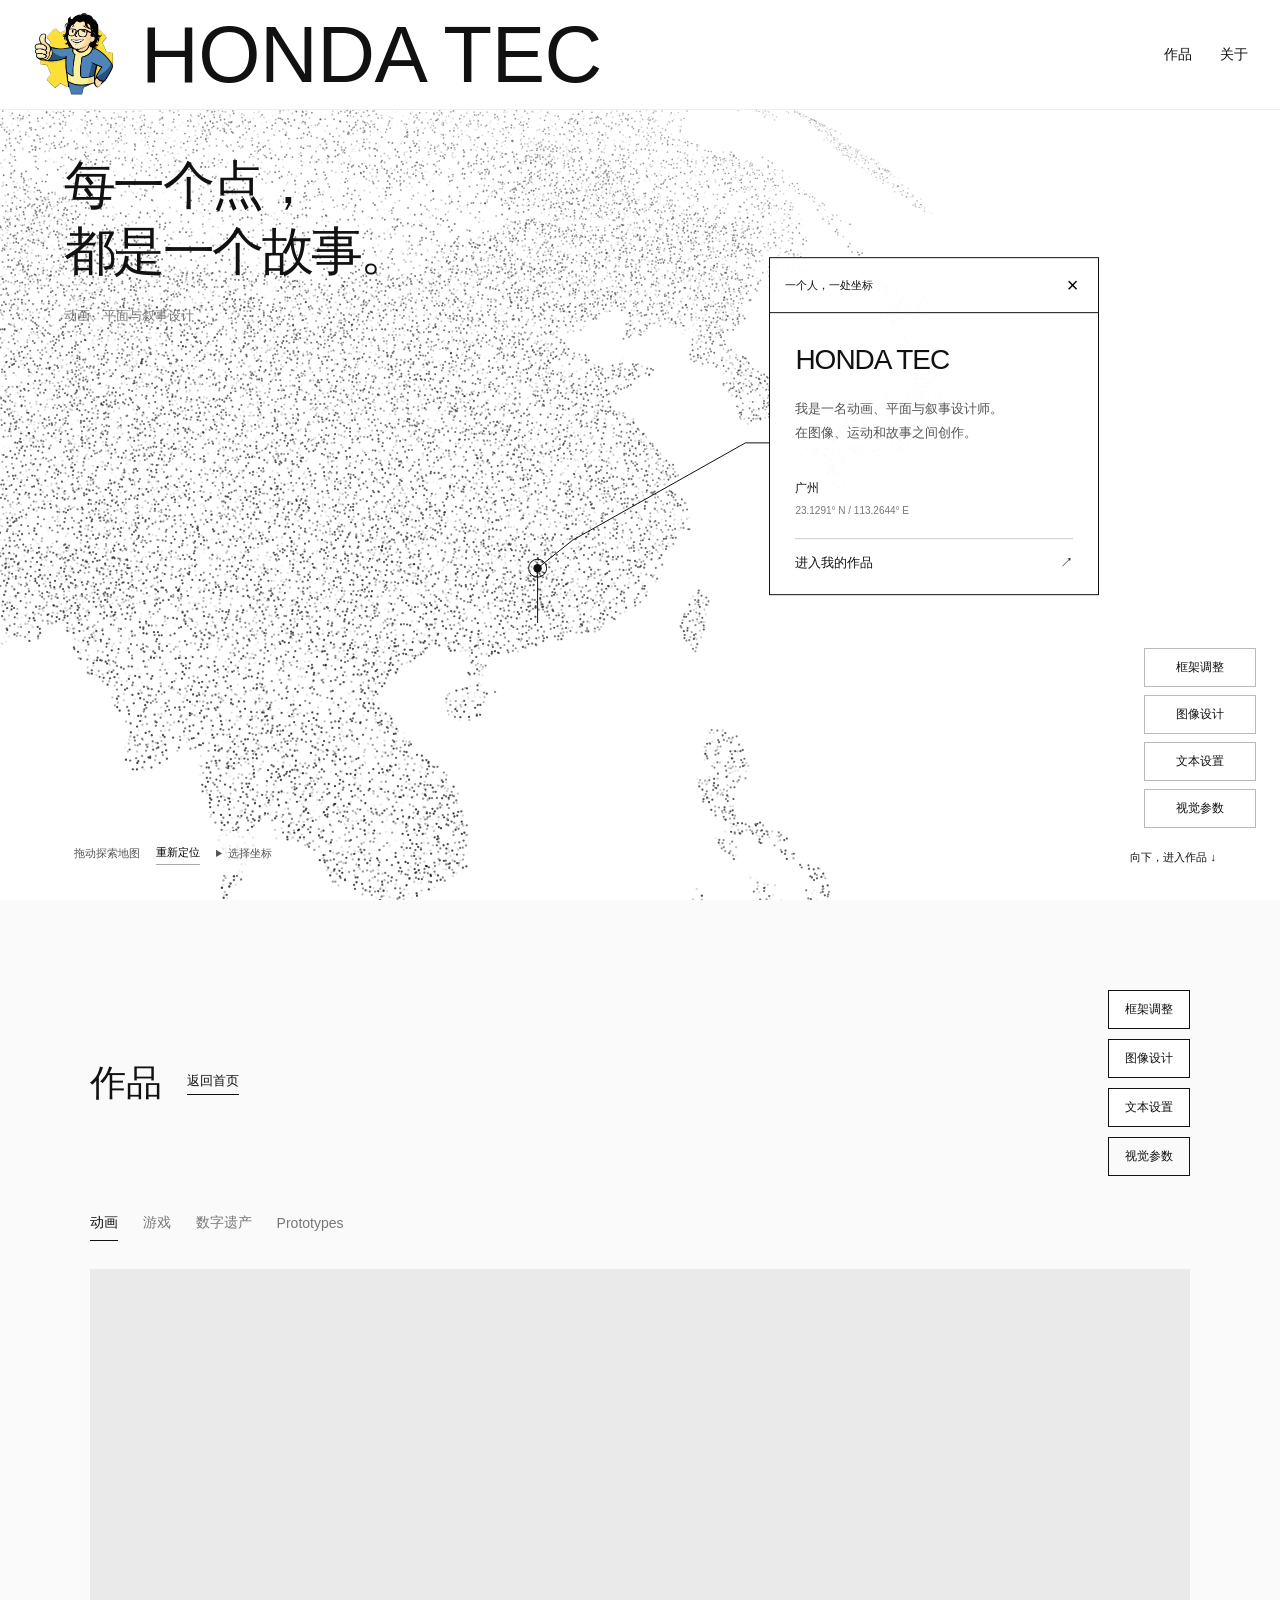
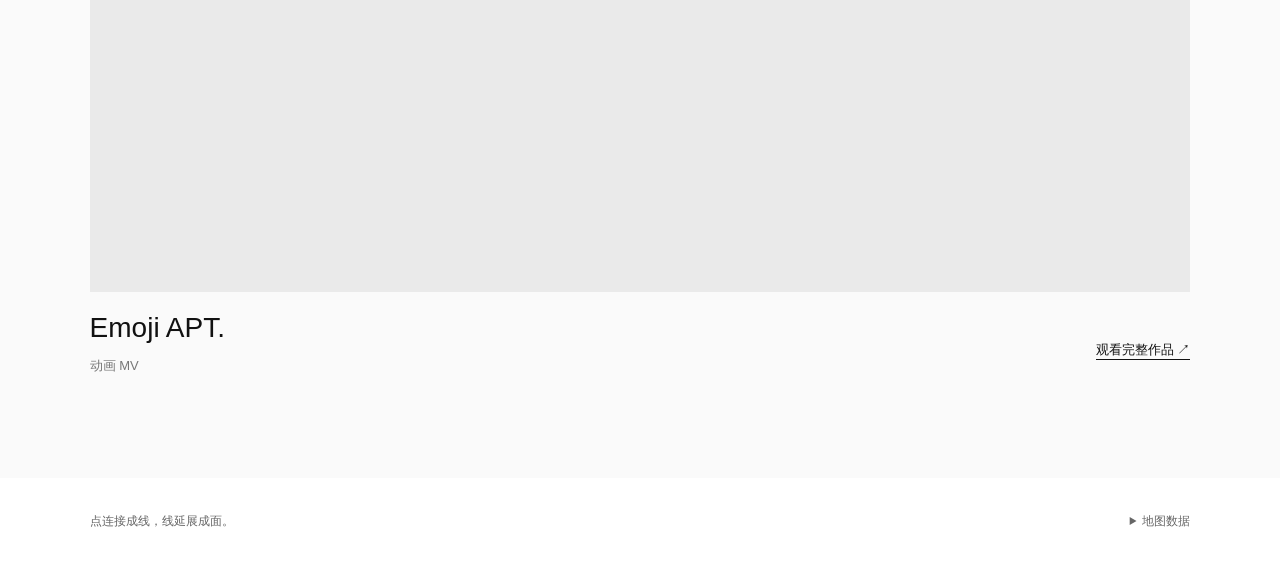
==== index.html @ 596af755 "Add files via upload files" ====
<!doctype html><html lang="zh-CN"><head><meta charset="utf-8"><meta name="viewport" content="width=device-width,initial-scale=1"><title>HONDA TEC | 点、线、面</title><link rel="stylesheet" href="style.css"></head><body><header><a href="#" class="logo-region" aria-label="HONDA TEC 首页"><img id="brand-logo" src="logo-custom-default.png" alt="HONDA TEC Logo"></a><a class="brand-name" style="font-family: &quot;Bauhaus 93&quot;, &quot;PingFang SC&quot;, sans-serif; font-size: 80px;" href="#">HONDA TEC</a><nav><a href="#work">作品</a><a href="#person">关于</a></nav></header><main><section class="scene" aria-label="交互人口地图"><div class="opening"><h1>每一个点，<br>都是一个故事。</h1><p>动画、平面与叙事设计</p></div><canvas tabindex="0" aria-label="人口分布点阵地球，左键或右键拖动，或使用方向键旋转"></canvas><button class="coordinate-toggle" type="button" aria-label="展开或收起个人介绍" aria-controls="person" aria-expanded="true" hidden></button><svg id="connector" aria-hidden="true"></svg><article class="person" id="person"><div class="window-top"><span>一个人，一处坐标</span><button class="window-close" type="button" aria-label="收起个人介绍">×</button></div><h2>HONDA TEC</h2><p>我是一名动画、平面与叙事设计师。<br>在图像、运动和故事之间创作。</p><div class="place"><span id="city">广州</span><span id="coordinates">23.1291° N / 113.2644° E</span></div><a class="view" href="#work">进入我的作品 <span>↗</span></a></article><div class="controls"><span id="status" role="status">正在读取世界地图</span><button id="retry" hidden>重新加载</button><button id="replay">重新定位</button><details><summary>选择坐标</summary><label>地点<select id="location"><option value="113.2644,23.1291">广州</option><option value="121.4737,31.2304">上海</option><option value="116.4074,39.9042">北京</option><option value="139.6917,35.6895">东京</option></select></label><form id="custom"><label>纬度<input name="latitude" type="number" min="-90" max="90" step="any" value="23.1291" required></label><label>经度<input name="longitude" type="number" min="-180" max="180" step="any" value="113.2644" required></label><button>定位</button></form></details></div><div class="home-settings"><details class="frame-panel home-frame"><summary>框架调整</summary><div class="frame-body"><h3>介绍窗口</h3><label>横向位置（%）<input data-frame="introX" type="range" min="0" max="100" step="1" value="76"><output></output></label><label>纵向位置（%）<input data-frame="introY" type="range" min="0" max="100" step="1" value="50"><output></output></label><h3>顶部栏</h3><label>最小高度（px）<input data-frame="headerHeight" type="range" min="60" max="240" step="1" value="110"><output></output></label><label>左右边距（%）<input data-frame="headerMargin" type="range" min="0" max="20" step="0.5" value="5"><output></output></label><label>上下内边距（px）<input data-frame="headerPadding" type="range" min="0" max="60" step="1" value="16"><output></output></label><label>元素间距（px）<input data-frame="headerGap" type="range" min="0" max="100" step="1" value="20"><output></output></label><h3>毛玻璃</h3><label class="glass-option"><input data-frame="introGlass" type="checkbox">介绍窗口</label><label class="glass-option"><input data-frame="sidebarGlass" type="checkbox">调整侧栏</label><label class="glass-option"><input data-frame="headerGlass" type="checkbox">顶部栏</label><button class="frame-reset" type="button">恢复默认框架</button></div></details><details class="image-panel home-image"><summary>图像设计</summary><div class="image-body"><label>上传 Logo<input class="logo-upload" type="file" accept="image/*"></label><label>方形尺寸（px）<input class="logo-size" type="range" min="24" max="180" step="1" value="64"><output class="logo-size-value">64 px</output></label><label>图片显示<select class="logo-fit"><option value="contain">完整显示</option><option value="cover">填满方形</option></select></label><button class="logo-reset" type="button">恢复默认点线面</button><p class="logo-status" role="status"></p><small>上传的 Logo 保存在当前浏览器。</small></div></details><details class="text-panel home-text"><summary>文本设置</summary><div class="text-body"></div></details><details id="visual" class="visual-panel"><summary>视觉参数</summary><div class="visual-body"><h3>地图视觉</h3><label>点密度 <output></output><input data-param="density" type="range" min="0.15" max="23.25" step="0.05"></label><label class="check"><input data-param="twinkle" type="checkbox">点阵闪烁</label><label>闪烁方式<select data-param="twinkleMode"><option value="independent">独立随机呼吸</option><option value="random">随机明暗 · 平滑变化</option><option value="step">完全随机 · 跳变</option><option value="sparse">稀疏随机闪光</option><option value="wave">空间波动</option></select></label><label>闪烁周期（秒） <output></output><input data-param="twinklePeriod" type="range" min="0.5" max="60" step="0.5"></label><label>闪烁强度 <output></output><input data-param="twinkleStrength" type="range" min="0" max="1" step="0.01"></label><label>峰形<select data-param="shape"><option value="exponential">尖峰 · 指数衰减</option><option value="cone">锥形 · 有限半径</option><option value="gaussian">圆峰 · 高斯</option></select></label><label>隆起高度 <output></output><input data-param="height" type="range" min="0" max="1.8" step="0.01"></label><label>影响半径 <output></output><input data-param="width" type="range" min="2" max="134" step="0.5"></label><label>峰形锐度 <output></output><input data-param="sharpness" type="range" min="0.4" max="18.8" step="0.1"></label><label>球体缩放 <output></output><input data-param="scale" type="range" min="0.55" max="6.35" step="0.01"></label><label>水平位置 <output></output><input data-param="x" type="range" min="-2.7" max="3.7" step="0.01"></label><label>垂直位置 <output></output><input data-param="y" type="range" min="-1.95" max="4.05" step="0.01"></label><label>定位横向 <output></output><input data-param="anchorX" type="range" min="0" max="1" step="0.01"></label><label>定位纵向 <output></output><input data-param="anchorY" type="range" min="0" max="1" step="0.01"></label><label class="check"><input data-param="outline" type="checkbox">显示球形轮廓</label><button id="reset-visual" type="button">恢复默认视角</button></div></details></div><span class="down">向下，进入作品 ↓</span></section><section id="work"><div class="work-head"><h2>作品</h2><a class="return-home" href="#">返回首页</a><div class="work-settings"><details class="frame-panel"><summary>框架调整</summary><div class="frame-body"><h3>介绍窗口</h3><label>横向位置（%）<input data-frame="introX" type="range" min="0" max="100" step="1" value="76"><output></output></label><label>纵向位置（%）<input data-frame="introY" type="range" min="0" max="100" step="1" value="50"><output></output></label><h3>顶部栏</h3><label>最小高度（px）<input data-frame="headerHeight" type="range" min="60" max="240" step="1" value="110"><output></output></label><label>左右边距（%）<input data-frame="headerMargin" type="range" min="0" max="20" step="0.5" value="5"><output></output></label><label>上下内边距（px）<input data-frame="headerPadding" type="range" min="0" max="60" step="1" value="16"><output></output></label><label>元素间距（px）<input data-frame="headerGap" type="range" min="0" max="100" step="1" value="20"><output></output></label><h3>毛玻璃</h3><label class="glass-option"><input data-frame="introGlass" type="checkbox">介绍窗口</label><label class="glass-option"><input data-frame="sidebarGlass" type="checkbox">调整侧栏</label><label class="glass-option"><input data-frame="headerGlass" type="checkbox">顶部栏</label><button class="frame-reset" type="button">恢复默认框架</button></div></details><details class="image-panel"><summary>图像设计</summary><div class="image-body"><label>上传 Logo<input class="logo-upload" type="file" accept="image/*"></label><label>方形尺寸（px）<input class="logo-size" type="range" min="24" max="180" step="1" value="64"><output class="logo-size-value">64 px</output></label><label>图片显示<select class="logo-fit"><option value="contain">完整显示</option><option value="cover">填满方形</option></select></label><button class="logo-reset" type="button">恢复默认点线面</button><p class="logo-status" role="status"></p><small>上传的 Logo 保存在当前浏览器。</small></div></details><details class="text-panel"><summary>文本设置</summary><div class="text-body"></div></details><details id="work-visual"><summary>视觉参数</summary><div class="work-visual-body"><label for="gallery-margin">左右边距 <output id="gallery-margin-value">7%</output></label><input id="gallery-margin" type="range" min="0" max="40" step="0.5" value="7"><button id="reset-gallery" type="button">恢复默认边距</button></div></details></div></div><div class="work-categories" role="group" aria-label="作品分类"><button data-category="animation" aria-pressed="true">动画</button><button data-category="game" aria-pressed="false">游戏</button><button data-category="heritage" aria-pressed="false">数字遗产</button><button data-category="prototype" aria-pressed="false">Prototypes</button></div><div id="gallery"><article id="animation-work"><div class="video"><iframe src="https://player.bilibili.com/player.html?bvid=BV1JSTX6NE4P&autoplay=0" title="Emoji APT. 动画 MV" allowfullscreen loading="lazy"></iframe></div><div class="work-info"><div><h3>Emoji APT.</h3><p>动画 MV</p></div><a href="https://www.bilibili.com/video/BV1JSTX6NE4P/" target="_blank" rel="noopener">观看完整作品 ↗</a></div></article><article id="prototype-work" hidden><div class="prototype-cover"><p>概念提案 / AI 辅助动画短片</p><h3>WHAT IF?</h3><p>一次时间线扰动，四个历史分支。</p><button id="open-prototype" type="button">查看项目提案</button></div><div class="work-info"><div><h3>WHAT IF?</h3><p>四段交织的历史故事 · 创作计划</p></div><a href="projects/what-if/WHAT_IF.pptx" download>下载演示文稿</a></div></article><div id="category-empty" hidden><p id="category-message"></p></div></div></section></main><dialog id="prototype-dialog"><div class="proposal-toolbar"><span>WHAT IF? / 项目提案</span><button id="close-prototype" aria-label="关闭项目提案">×</button></div><p class="proposal-note">网页阅读版，原始排版请下载演示文稿。</p><div id="proposal-slide"></div><div class="proposal-navigation"><button id="proposal-prev">上一页</button><span id="proposal-count"></span><button id="proposal-next">下一页</button></div></dialog><footer><span>点连接成线，线延展成面。</span><details><summary>地图数据</summary><p>Natural Earth 世界陆地与人口估计。点密度按国家人口除以球面面积计算，并进行对数压缩以保证可读性；不代表城市级实际人口密度。隆起为个人位置的视觉表达。</p><a href="https://www.naturalearthdata.com/">Natural Earth</a></details></footer><script src="globe.js"></script></body></html>
---- style.css ----
@font-face{font-family:"Bauhaus 93";src:url("fonts/bauhaus-93-regular.ttf") format("truetype");font-weight:400;font-style:normal;font-display:swap}
*{box-sizing:border-box}html{scroll-behavior:smooth}body{margin:0;background:#fff;color:#111;font-family:'Helvetica Neue','PingFang SC',Arial,sans-serif}a{color:inherit;text-decoration:none}button,input,select{font:inherit}button,summary{cursor:pointer}header{height:90px;padding:0 5vw;display:flex;align-items:center;justify-content:space-between;border-bottom:1px solid #eee}.mark{display:flex;gap:14px;align-items:center}.mark i{width:8px;height:8px;border-radius:50%;background:#111}.mark span{height:1px;width:30px;background:#111}.mark b{height:17px;width:17px;background:#111}nav{display:flex;gap:35px;font-size:14px}.scene{height:calc(100svh - 90px);min-height:650px;position:relative;overflow:hidden}.opening{position:absolute;left:5vw;top:35px;z-index:2;pointer-events:none}h1{font-weight:400;font-size:clamp(32px,4.3vw,66px);letter-spacing:-.05em;line-height:1.3;margin:0}.opening p{font-size:13px;color:#777;margin-top:24px}canvas{width:100%;height:100%;display:block;touch-action:none;cursor:grab}canvas:active{cursor:grabbing}#connector{position:absolute;inset:0;width:100%;height:100%;pointer-events:none}#connector path{fill:none;stroke:#111;stroke-width:1}.person{position:absolute;right:7vw;top:24%;width:320px;background:rgba(255,255,255,.96);border:1px solid #111;opacity:0;padding:0 25px 22px}.window-top{margin:0 -25px;padding:12px 15px;border-bottom:1px solid #111;font-size:11px;display:flex;justify-content:space-between}.person h2{font-size:26px;font-weight:400;letter-spacing:-1px;margin:30px 0 20px}.person p{font-size:13px;line-height:1.9;color:#555}.place{padding:22px 0;display:flex;flex-direction:column;gap:8px;font-size:12px}.place span:last-child{font-size:10px;color:#777}.view{border-top:1px solid #ccc;padding-top:15px;display:flex;justify-content:space-between;font-size:13px}.controls{position:absolute;left:5vw;bottom:25px;display:flex;gap:20px;align-items:center;font-size:11px;color:#555;background:#ffffffdb;padding:10px}.controls button{background:none;border:0;border-bottom:1px solid #aaa;padding:4px 0;font-size:11px}.controls details>label,.controls form{display:flex;gap:8px;margin-top:12px;align-items:center}.controls details[open]{background:white;border:1px solid #aaa;padding:15px;position:absolute;bottom:0;left:160px;width:270px}.controls label{font-size:11px}.controls input{width:85px;padding:6px;border:1px solid #ccc}.controls select{padding:6px;background:white;border:1px solid #ccc}.down{position:absolute;right:5vw;bottom:35px;font-size:11px}#work{padding:90px 7vw;background:#fafafa}.work-head,.work-info{display:flex;justify-content:space-between;align-items:center}.work-head{margin-bottom:30px}.work-head h2{font-size:34px;font-weight:400;margin:0}.work-head span,.work-info p{color:#777;font-size:13px}.video{aspect-ratio:16/9;background:#eaeaea}.video iframe{width:100%;height:100%;border:0}.work-info{padding-top:20px}.work-info h3{font-size:28px;font-weight:400;margin:0}.work-info a{font-size:13px;border-bottom:1px solid}footer{display:flex;justify-content:space-between;padding:35px 7vw;font-size:12px;color:#666}footer details{max-width:400px}footer p{line-height:1.8}:focus-visible{outline:2px solid #555;outline-offset:5px}@media(max-width:700px){header{height:70px}.scene{height:900px;min-height:0}.opening{top:25px}.person{top:210px;right:6vw;width:270px}.controls{bottom:50px;gap:12px}.down{bottom:20px}.person h2{margin-top:20px}#work{padding:50px 6vw}.work-head span{font-size:11px}footer{gap:25px;flex-direction:column}}@media(prefers-reduced-motion:reduce){html{scroll-behavior:auto}}

.brand-name{margin-right:auto;margin-left:25px;font-size:15px;letter-spacing:-.5px}.visual-panel{position:absolute;right:5vw;bottom:70px;z-index:5;font-size:12px}.visual-panel>summary{list-style:none;border:1px solid #111;background:#fff;padding:10px 16px}.visual-panel[open]{width:255px;background:#fff;border:1px solid #111;max-height:75%;overflow:auto}.visual-panel[open]>summary{border:0;border-bottom:1px solid #111}.visual-body{padding:15px}.visual-body h3{font-weight:400;margin:0 0 18px}.visual-body label{display:block;margin-bottom:13px;font-size:11px}.visual-body output{float:right;color:#777}.visual-body input[type=range]{width:100%;display:block;margin:8px 0 0;accent-color:#111}.visual-body select{display:block;width:100%;padding:6px;background:white;margin-top:7px;border:1px solid #ccc}.visual-body .check{display:flex;align-items:center;gap:6px}.visual-body button{padding:9px;background:#111;color:white;border:0;width:100%;font-size:11px}@media(max-width:700px){.visual-panel{right:6vw;bottom:95px}.brand-name{font-size:12px;margin-left:15px}.person{top:180px}}

.work-categories{display:flex;gap:25px;margin:0 0 28px;flex-wrap:wrap}.work-categories button{background:none;border:0;border-bottom:1px solid transparent;padding:8px 0;color:#777;font-size:14px}.work-categories button[aria-pressed=true]{color:#111;border-bottom-color:#111}#category-empty{min-height:320px;display:grid;place-items:center;color:#777;font-size:14px}[hidden]{display:none!important}@media(max-width:700px){.work-categories{gap:20px}.work-categories button{font-size:13px}}

#work-visual{position:relative;z-index:2;font-size:12px}#work-visual summary{cursor:pointer;padding:9px 14px;border:1px solid #111;list-style:none}.work-visual-body{position:absolute;right:0;top:100%;width:240px;padding:18px;background:white;border:1px solid #111}.work-visual-body label{display:flex;justify-content:space-between;font-size:12px}.work-visual-body output{color:#777}.work-visual-body input{width:100%;accent-color:#111;margin:15px 0}.work-visual-body button{width:100%;padding:9px;background:#111;color:white;border:0;font-size:11px}

#work{padding-left:0;padding-right:0}.work-head,.work-categories{margin-left:7vw;margin-right:7vw}#gallery{margin-left:var(--gallery-margin,7vw);margin-right:var(--gallery-margin,7vw)}@media(max-width:700px){.work-head,.work-categories{margin-left:6vw;margin-right:6vw}#gallery{margin-left:var(--gallery-margin,6vw);margin-right:var(--gallery-margin,6vw)}}

.home-text{position:absolute;right:5vw;bottom:115px;z-index:7}.work-settings{display:flex;flex-direction:column;align-items:flex-end;gap:10px}.text-panel{position:relative;font-size:12px;z-index:8}.text-panel summary{list-style:none;border:1px solid #111;background:white;padding:10px 16px;cursor:pointer}.text-body{position:absolute;right:0;top:100%;width:280px;padding:16px;background:white;border:1px solid #111;max-height:65vh;overflow:auto}.home-text .text-body{top:auto;bottom:100%}.text-body label{display:block;font-size:11px;margin-bottom:13px}.text-body textarea,.text-body select,.text-body input{display:block;width:100%;margin-top:7px;padding:7px;border:1px solid #ccc;background:white;font:inherit}.text-body textarea{min-height:85px;resize:vertical}.text-body button{border:0;background:#111;color:white;padding:9px;width:100%;font-size:11px}.text-body small{display:block;color:#777;line-height:1.6;margin-top:12px}@media(max-width:700px){.home-text{right:6vw;bottom:140px}}

.text-panel.home-text{position:absolute}

.logo-region{width:var(--logo-size,64px);height:var(--logo-size,64px);flex:none;display:block}.logo-region img{display:block;width:100%;height:100%;object-fit:var(--logo-fit,contain)}header{height:auto;min-height:90px;padding-top:10px;padding-bottom:10px}.image-panel{position:relative;z-index:9;font-size:12px}.image-panel.home-image{position:absolute;right:5vw;bottom:160px}.image-panel summary{list-style:none;border:1px solid #111;background:white;padding:10px 16px;cursor:pointer}.image-body{position:absolute;right:0;top:100%;width:280px;padding:16px;background:white;border:1px solid #111}.home-image .image-body{top:auto;bottom:100%}.image-body label{display:block;font-size:11px;margin-bottom:14px}.image-body input,.image-body select{width:100%;display:block;margin-top:8px;accent-color:#111}.image-body select{padding:7px;background:white;border:1px solid #ccc}.image-body button{width:100%;padding:9px;border:0;background:#111;color:white;font-size:11px}.image-body small,.logo-status{color:#777;font-size:11px;line-height:1.6}@media(max-width:700px){.image-panel.home-image{right:6vw;bottom:185px}}
/* Shared rhythm for the portfolio and its editing tools. */
:root{--ui-font:'Helvetica Neue','PingFang SC',Arial,sans-serif}body{font-family:var(--ui-font)}header{gap:20px;min-height:110px;padding:16px 5vw}.brand-name{margin-left:0;line-height:1;max-width:65%;font-size:clamp(32px,5.5vw,80px)}nav{gap:28px;flex:none}nav a{font-size:14px;padding:10px 0}.opening{top:42px}h1{font-size:clamp(34px,4.1vw,62px);line-height:1.25}.person{right:7vw;top:24%;width:330px}.person h2{font-size:28px;line-height:1.2}.person p{line-height:1.85}.window-top{align-items:center}.window-close{background:none;border:0;font-size:20px;line-height:1;padding:5px;cursor:pointer}.person{transition:opacity .2s}.work-head h2{font-size:36px}.work-info h3{font-size:28px}.home-image{bottom:160px}.image-panel summary,.text-panel summary,#work-visual summary,.visual-panel>summary{font-family:var(--ui-font);font-size:12px;min-height:38px;padding:10px 16px}.image-body,.text-body,.work-visual-body{box-shadow:0 8px 25px #0000000d}.coordinate-toggle{position:absolute;width:36px;height:36px;border:0;border-radius:50%;background:transparent;transform:translate(-50%,-50%);z-index:3;cursor:pointer}.coordinate-toggle:focus-visible{outline:1px solid #111}.return-home{font-size:13px;border-bottom:1px solid #111;padding-bottom:4px;margin-right:auto;margin-left:25px}.controls{gap:16px}.scene{height:calc(100svh - 110px)}@media(max-width:700px){header{gap:12px;min-height:88px;padding:12px 5vw}.brand-name{font-size:clamp(24px,7vw,42px)!important}nav{gap:14px}.logo-region{max-width:60px;max-height:60px}nav a{font-size:12px}.scene{height:850px}.person{top:220px;right:6vw;width:270px}.person h2{font-size:24px}.return-home{margin-left:18px}.work-head h2{font-size:28px}}@media(prefers-reduced-motion:reduce){.person{transition:none}}

.person{left:var(--intro-x,76%);top:var(--intro-y,50%);right:auto;transform:translate(-50%,-50%)}header{min-height:var(--header-height,110px);padding:var(--header-padding,16px) var(--header-margin,5vw);gap:var(--header-gap,20px)}.scene{height:calc(100svh - var(--measured-header-height,110px))}.frame-panel{position:relative;z-index:10;font-size:12px}.frame-panel.home-frame{position:absolute;right:5vw;bottom:205px}.frame-panel summary{list-style:none;border:1px solid #111;background:white;padding:10px 16px;cursor:pointer}.frame-body{position:absolute;right:0;top:100%;width:280px;padding:16px;background:white;border:1px solid #111;max-height:65vh;overflow:auto}.home-frame .frame-body{top:auto;bottom:100%}.frame-body h3{font-size:13px;font-weight:400;margin:0 0 14px}.frame-body label{display:block;font-size:11px;margin-bottom:14px}.frame-body input{width:100%;display:block;margin-top:8px;accent-color:#111}.frame-body output{font-size:11px;color:#777}.frame-body button{width:100%;padding:9px;border:0;background:#111;color:white;font-size:11px}@media(max-width:700px){.frame-panel.home-frame{right:6vw;bottom:230px}.person{width:min(270px,90vw);left:clamp(145px,var(--intro-x,65%),calc(100% - 145px))}.scene{height:850px}}

/* Fixed editing rail keeps each open panel separate from its triggers. */
.home-settings{position:absolute;right:24px;bottom:72px;display:flex;flex-direction:column;gap:8px;z-index:20}.home-settings>.frame-panel,.home-settings>.image-panel,.home-settings>.text-panel,.home-settings>.visual-panel{position:static;width:112px;max-height:none;overflow:visible;border:0;background:transparent}.home-settings summary{width:112px;text-align:center;background:#fff;border:1px solid #bbb!important}.home-settings .frame-body,.home-settings .image-body,.home-settings .text-body,.home-settings .visual-body{position:absolute;left:auto;right:128px;top:auto;bottom:0;width:290px;max-height:min(600px,calc(100svh - 150px));overflow:auto;padding:42px 18px 18px;background:#fff;border:1px solid #bbb;box-shadow:0 12px 40px #00000014}.home-settings .visual-body{margin:0}.work-settings{position:relative}.work-settings .frame-body,.work-settings .image-body,.work-settings .text-body,.work-settings .work-visual-body{right:130px;top:0;bottom:auto;max-height:65vh;overflow:auto;padding-top:42px}.settings-close{position:absolute;right:8px;top:7px!important;width:28px!important;height:28px;padding:0!important;border:0!important;background:transparent!important;color:#111!important;font-size:22px!important;line-height:28px!important}.frame-body .glass-option{display:flex;align-items:center;gap:8px}.glass-option input{width:auto;margin:0}.intro-glass .person{background:rgba(255,255,255,.62);backdrop-filter:blur(16px);-webkit-backdrop-filter:blur(16px)}.sidebar-glass .frame-body,.sidebar-glass .image-body,.sidebar-glass .text-body,.sidebar-glass .visual-body,.sidebar-glass .work-visual-body{background:rgba(255,255,255,.65);backdrop-filter:blur(18px);-webkit-backdrop-filter:blur(18px)}.header-glass header{background:rgba(255,255,255,.65);backdrop-filter:blur(16px);-webkit-backdrop-filter:blur(16px)}@media(max-width:700px){.home-settings{right:12px;bottom:65px}.home-settings>.frame-panel,.home-settings>.image-panel,.home-settings>.text-panel,.home-settings>.visual-panel,.home-settings summary{width:100px}.home-settings .frame-body,.home-settings .image-body,.home-settings .text-body,.home-settings .visual-body{right:112px;width:min(290px,calc(100vw - 136px));max-height:65svh}.work-settings .frame-body,.work-settings .image-body,.work-settings .text-body,.work-settings .work-visual-body{right:115px;width:min(280px,calc(100vw - 150px))}}

.prototype-cover{min-height:440px;background:#111;color:#fff;padding:60px 7%;display:flex;flex-direction:column;align-items:flex-start;justify-content:center}.prototype-cover h3{font-family:'Bauhaus 93',Arial,sans-serif;font-size:clamp(60px,10vw,150px);font-weight:400;margin:20px 0}.prototype-cover p{font-size:14px;color:#bbb}.prototype-cover button{background:white;color:#111;border:0;padding:12px 20px;margin-top:22px;cursor:pointer}#prototype-dialog{width:min(850px,92vw);max-height:85svh;padding:28px;border:1px solid #111}#prototype-dialog::backdrop{background:#0008;backdrop-filter:blur(6px)}.proposal-toolbar,.proposal-navigation{display:flex;align-items:center;justify-content:space-between;gap:20px;font-size:13px}.proposal-toolbar button{border:0;background:none;font-size:26px;cursor:pointer}.proposal-note{font-size:11px;color:#777}#proposal-slide{padding:25px 0;min-height:300px}#proposal-slide h2{font-size:32px;font-weight:400}#proposal-slide p{font-size:16px;line-height:1.6}.proposal-navigation button{background:white;border:1px solid #aaa;padding:10px 15px;cursor:pointer}.proposal-navigation button:disabled{opacity:.35;cursor:default}
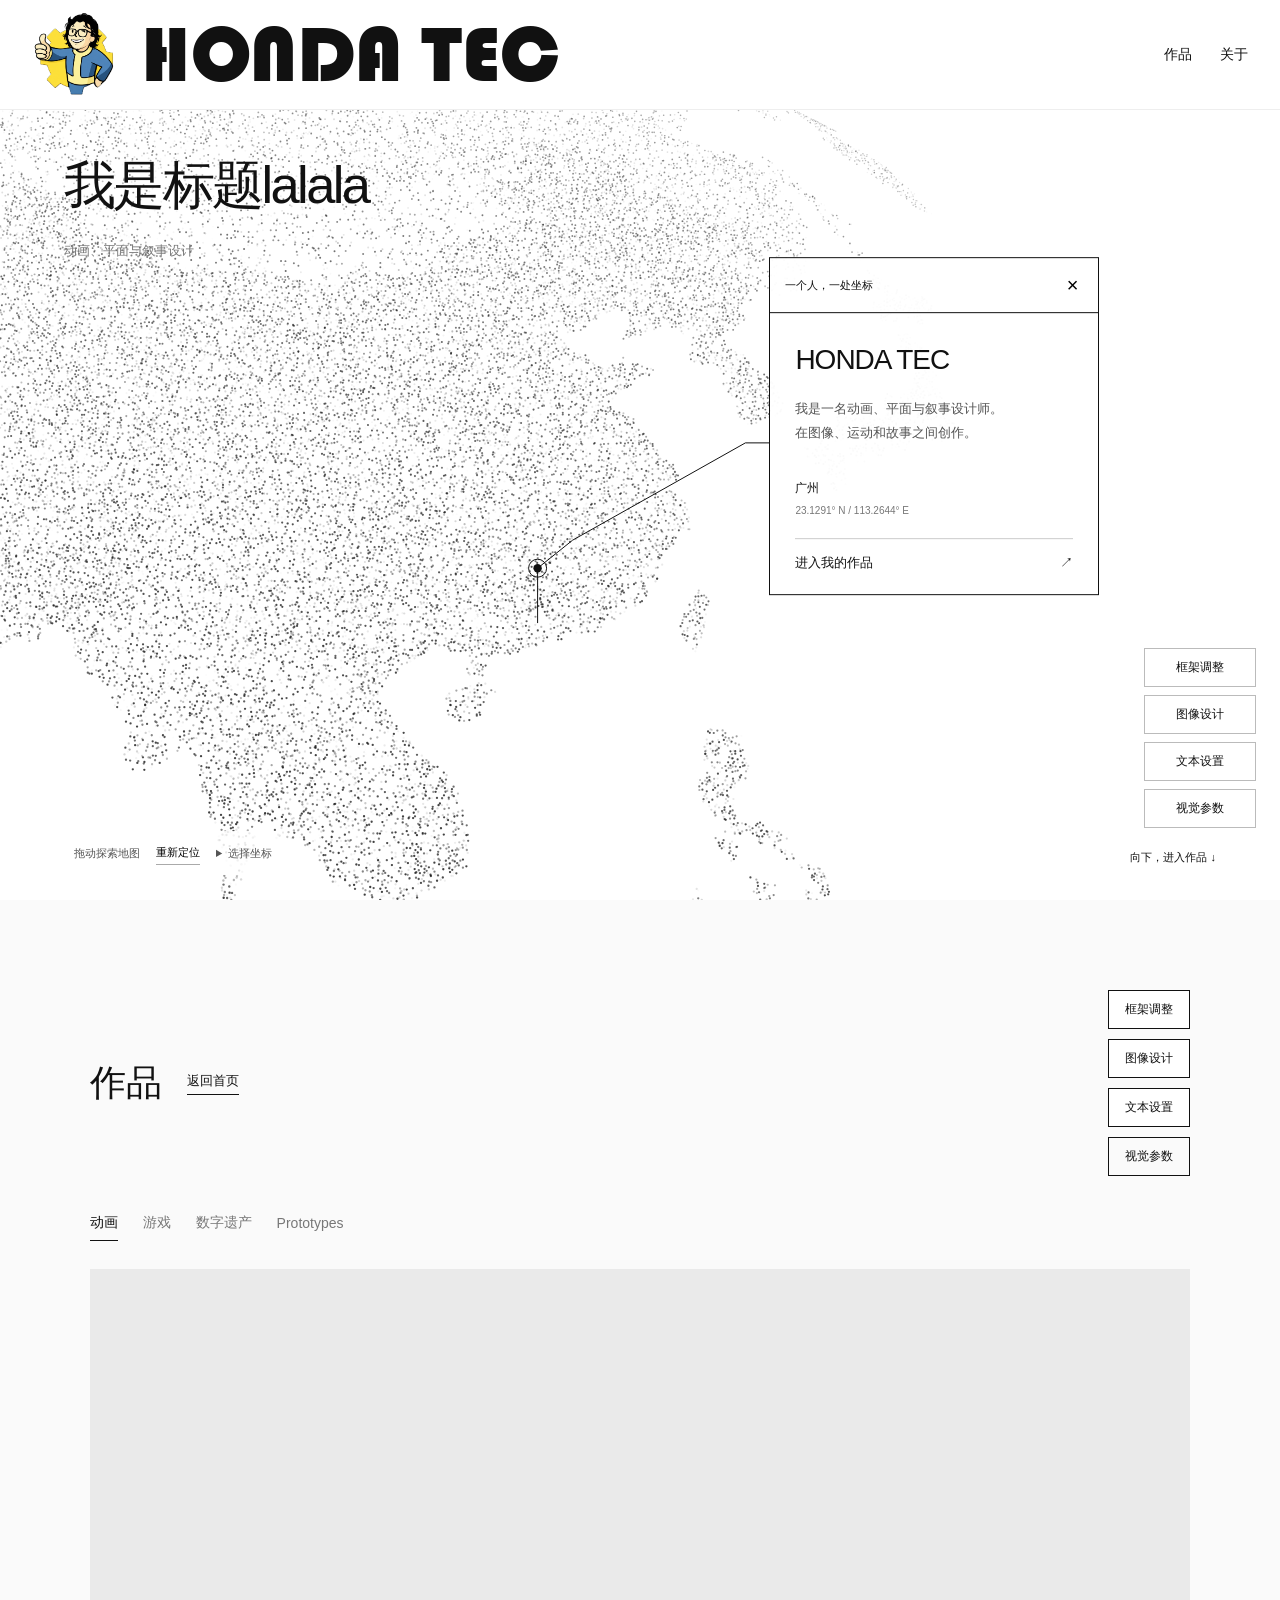
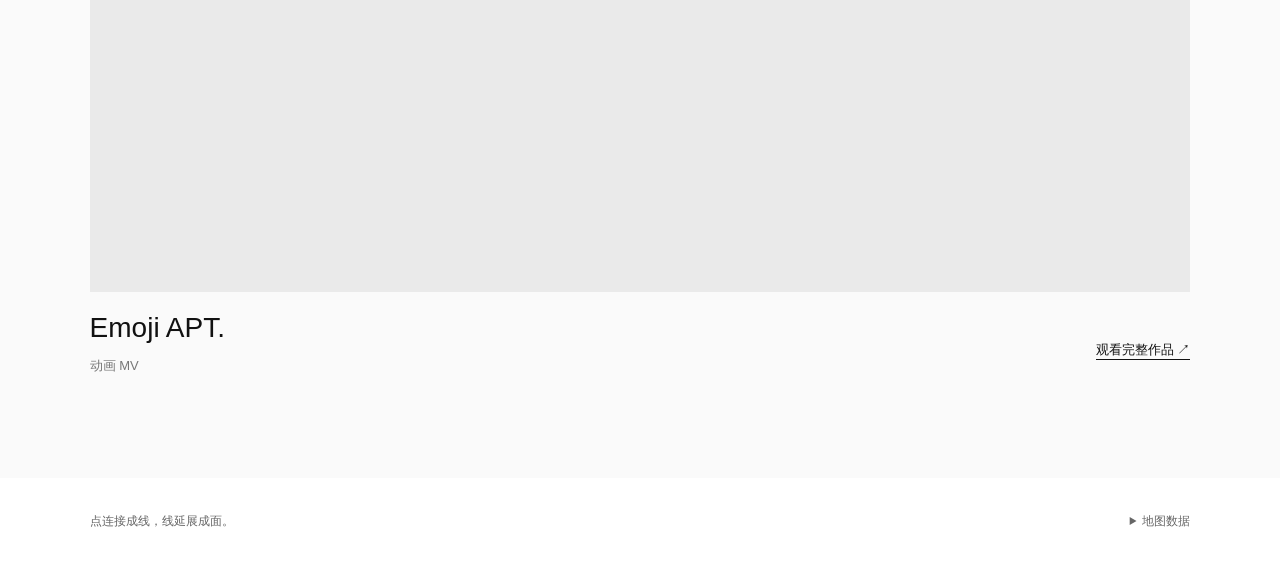
==== commit 3eeae465: "Change title text in index.html Updated the title in the opening section of the HTML.我是标题lalala" ====
--- a/index.html
+++ b/index.html
@@ -1 +1 @@
-<!doctype html><html lang="zh-CN"><head><meta charset="utf-8"><meta name="viewport" content="width=device-width,initial-scale=1"><title>HONDA TEC | 点、线、面</title><link rel="stylesheet" href="style.css"></head><body><header><a href="#" class="logo-region" aria-label="HONDA TEC 首页"><img id="brand-logo" src="logo-custom-default.png" alt="HONDA TEC Logo"></a><a class="brand-name" style="font-family: &quot;Bauhaus 93&quot;, &quot;PingFang SC&quot;, sans-serif; font-size: 80px;" href="#">HONDA TEC</a><nav><a href="#work">作品</a><a href="#person">关于</a></nav></header><main><section class="scene" aria-label="交互人口地图"><div class="opening"><h1>每一个点，<br>都是一个故事。</h1><p>动画、平面与叙事设计</p></div><canvas tabindex="0" aria-label="人口分布点阵地球，左键或右键拖动，或使用方向键旋转"></canvas><button class="coordinate-toggle" type="button" aria-label="展开或收起个人介绍" aria-controls="person" aria-expanded="true" hidden></button><svg id="connector" aria-hidden="true"></svg><article class="person" id="person"><div class="window-top"><span>一个人，一处坐标</span><button class="window-close" type="button" aria-label="收起个人介绍">×</button></div><h2>HONDA TEC</h2><p>我是一名动画、平面与叙事设计师。<br>在图像、运动和故事之间创作。</p><div class="place"><span id="city">广州</span><span id="coordinates">23.1291° N / 113.2644° E</span></div><a class="view" href="#work">进入我的作品 <span>↗</span></a></article><div class="controls"><span id="status" role="status">正在读取世界地图</span><button id="retry" hidden>重新加载</button><button id="replay">重新定位</button><details><summary>选择坐标</summary><label>地点<select id="location"><option value="113.2644,23.1291">广州</option><option value="121.4737,31.2304">上海</option><option value="116.4074,39.9042">北京</option><option value="139.6917,35.6895">东京</option></select></label><form id="custom"><label>纬度<input name="latitude" type="number" min="-90" max="90" step="any" value="23.1291" required></label><label>经度<input name="longitude" type="number" min="-180" max="180" step="any" value="113.2644" required></label><button>定位</button></form></details></div><div class="home-settings"><details class="frame-panel home-frame"><summary>框架调整</summary><div class="frame-body"><h3>介绍窗口</h3><label>横向位置（%）<input data-frame="introX" type="range" min="0" max="100" step="1" value="76"><output></output></label><label>纵向位置（%）<input data-frame="introY" type="range" min="0" max="100" step="1" value="50"><output></output></label><h3>顶部栏</h3><label>最小高度（px）<input data-frame="headerHeight" type="range" min="60" max="240" step="1" value="110"><output></output></label><label>左右边距（%）<input data-frame="headerMargin" type="range" min="0" max="20" step="0.5" value="5"><output></output></label><label>上下内边距（px）<input data-frame="headerPadding" type="range" min="0" max="60" step="1" value="16"><output></output></label><label>元素间距（px）<input data-frame="headerGap" type="range" min="0" max="100" step="1" value="20"><output></output></label><h3>毛玻璃</h3><label class="glass-option"><input data-frame="introGlass" type="checkbox">介绍窗口</label><label class="glass-option"><input data-frame="sidebarGlass" type="checkbox">调整侧栏</label><label class="glass-option"><input data-frame="headerGlass" type="checkbox">顶部栏</label><button class="frame-reset" type="button">恢复默认框架</button></div></details><details class="image-panel home-image"><summary>图像设计</summary><div class="image-body"><label>上传 Logo<input class="logo-upload" type="file" accept="image/*"></label><label>方形尺寸（px）<input class="logo-size" type="range" min="24" max="180" step="1" value="64"><output class="logo-size-value">64 px</output></label><label>图片显示<select class="logo-fit"><option value="contain">完整显示</option><option value="cover">填满方形</option></select></label><button class="logo-reset" type="button">恢复默认点线面</button><p class="logo-status" role="status"></p><small>上传的 Logo 保存在当前浏览器。</small></div></details><details class="text-panel home-text"><summary>文本设置</summary><div class="text-body"></div></details><details id="visual" class="visual-panel"><summary>视觉参数</summary><div class="visual-body"><h3>地图视觉</h3><label>点密度 <output></output><input data-param="density" type="range" min="0.15" max="23.25" step="0.05"></label><label class="check"><input data-param="twinkle" type="checkbox">点阵闪烁</label><label>闪烁方式<select data-param="twinkleMode"><option value="independent">独立随机呼吸</option><option value="random">随机明暗 · 平滑变化</option><option value="step">完全随机 · 跳变</option><option value="sparse">稀疏随机闪光</option><option value="wave">空间波动</option></select></label><label>闪烁周期（秒） <output></output><input data-param="twinklePeriod" type="range" min="0.5" max="60" step="0.5"></label><label>闪烁强度 <output></output><input data-param="twinkleStrength" type="range" min="0" max="1" step="0.01"></label><label>峰形<select data-param="shape"><option value="exponential">尖峰 · 指数衰减</option><option value="cone">锥形 · 有限半径</option><option value="gaussian">圆峰 · 高斯</option></select></label><label>隆起高度 <output></output><input data-param="height" type="range" min="0" max="1.8" step="0.01"></label><label>影响半径 <output></output><input data-param="width" type="range" min="2" max="134" step="0.5"></label><label>峰形锐度 <output></output><input data-param="sharpness" type="range" min="0.4" max="18.8" step="0.1"></label><label>球体缩放 <output></output><input data-param="scale" type="range" min="0.55" max="6.35" step="0.01"></label><label>水平位置 <output></output><input data-param="x" type="range" min="-2.7" max="3.7" step="0.01"></label><label>垂直位置 <output></output><input data-param="y" type="range" min="-1.95" max="4.05" step="0.01"></label><label>定位横向 <output></output><input data-param="anchorX" type="range" min="0" max="1" step="0.01"></label><label>定位纵向 <output></output><input data-param="anchorY" type="range" min="0" max="1" step="0.01"></label><label class="check"><input data-param="outline" type="checkbox">显示球形轮廓</label><button id="reset-visual" type="button">恢复默认视角</button></div></details></div><span class="down">向下，进入作品 ↓</span></section><section id="work"><div class="work-head"><h2>作品</h2><a class="return-home" href="#">返回首页</a><div class="work-settings"><details class="frame-panel"><summary>框架调整</summary><div class="frame-body"><h3>介绍窗口</h3><label>横向位置（%）<input data-frame="introX" type="range" min="0" max="100" step="1" value="76"><output></output></label><label>纵向位置（%）<input data-frame="introY" type="range" min="0" max="100" step="1" value="50"><output></output></label><h3>顶部栏</h3><label>最小高度（px）<input data-frame="headerHeight" type="range" min="60" max="240" step="1" value="110"><output></output></label><label>左右边距（%）<input data-frame="headerMargin" type="range" min="0" max="20" step="0.5" value="5"><output></output></label><label>上下内边距（px）<input data-frame="headerPadding" type="range" min="0" max="60" step="1" value="16"><output></output></label><label>元素间距（px）<input data-frame="headerGap" type="range" min="0" max="100" step="1" value="20"><output></output></label><h3>毛玻璃</h3><label class="glass-option"><input data-frame="introGlass" type="checkbox">介绍窗口</label><label class="glass-option"><input data-frame="sidebarGlass" type="checkbox">调整侧栏</label><label class="glass-option"><input data-frame="headerGlass" type="checkbox">顶部栏</label><button class="frame-reset" type="button">恢复默认框架</button></div></details><details class="image-panel"><summary>图像设计</summary><div class="image-body"><label>上传 Logo<input class="logo-upload" type="file" accept="image/*"></label><label>方形尺寸（px）<input class="logo-size" type="range" min="24" max="180" step="1" value="64"><output class="logo-size-value">64 px</output></label><label>图片显示<select class="logo-fit"><option value="contain">完整显示</option><option value="cover">填满方形</option></select></label><button class="logo-reset" type="button">恢复默认点线面</button><p class="logo-status" role="status"></p><small>上传的 Logo 保存在当前浏览器。</small></div></details><details class="text-panel"><summary>文本设置</summary><div class="text-body"></div></details><details id="work-visual"><summary>视觉参数</summary><div class="work-visual-body"><label for="gallery-margin">左右边距 <output id="gallery-margin-value">7%</output></label><input id="gallery-margin" type="range" min="0" max="40" step="0.5" value="7"><button id="reset-gallery" type="button">恢复默认边距</button></div></details></div></div><div class="work-categories" role="group" aria-label="作品分类"><button data-category="animation" aria-pressed="true">动画</button><button data-category="game" aria-pressed="false">游戏</button><button data-category="heritage" aria-pressed="false">数字遗产</button><button data-category="prototype" aria-pressed="false">Prototypes</button></div><div id="gallery"><article id="animation-work"><div class="video"><iframe src="https://player.bilibili.com/player.html?bvid=BV1JSTX6NE4P&autoplay=0" title="Emoji APT. 动画 MV" allowfullscreen loading="lazy"></iframe></div><div class="work-info"><div><h3>Emoji APT.</h3><p>动画 MV</p></div><a href="https://www.bilibili.com/video/BV1JSTX6NE4P/" target="_blank" rel="noopener">观看完整作品 ↗</a></div></article><article id="prototype-work" hidden><div class="prototype-cover"><p>概念提案 / AI 辅助动画短片</p><h3>WHAT IF?</h3><p>一次时间线扰动，四个历史分支。</p><button id="open-prototype" type="button">查看项目提案</button></div><div class="work-info"><div><h3>WHAT IF?</h3><p>四段交织的历史故事 · 创作计划</p></div><a href="projects/what-if/WHAT_IF.pptx" download>下载演示文稿</a></div></article><div id="category-empty" hidden><p id="category-message"></p></div></div></section></main><dialog id="prototype-dialog"><div class="proposal-toolbar"><span>WHAT IF? / 项目提案</span><button id="close-prototype" aria-label="关闭项目提案">×</button></div><p class="proposal-note">网页阅读版，原始排版请下载演示文稿。</p><div id="proposal-slide"></div><div class="proposal-navigation"><button id="proposal-prev">上一页</button><span id="proposal-count"></span><button id="proposal-next">下一页</button></div></dialog><footer><span>点连接成线，线延展成面。</span><details><summary>地图数据</summary><p>Natural Earth 世界陆地与人口估计。点密度按国家人口除以球面面积计算，并进行对数压缩以保证可读性；不代表城市级实际人口密度。隆起为个人位置的视觉表达。</p><a href="https://www.naturalearthdata.com/">Natural Earth</a></details></footer><script src="globe.js"></script></body></html>
+<!doctype html><html lang="zh-CN"><head><meta charset="utf-8"><meta name="viewport" content="width=device-width,initial-scale=1"><title>HONDA TEC | 点、线、面</title><link rel="stylesheet" href="style.css"></head><body><header><a href="#" class="logo-region" aria-label="HONDA TEC 首页"><img id="brand-logo" src="logo-custom-default.png" alt="HONDA TEC Logo"></a><a class="brand-name" style="font-family: &quot;Bauhaus 93&quot;, &quot;PingFang SC&quot;, sans-serif; font-size: 80px;" href="#">HONDA TEC</a><nav><a href="#work">作品</a><a href="#person">关于</a></nav></header><main><section class="scene" aria-label="交互人口地图"><div class="opening"><h1>我是标题lalala</h1><p>动画、平面与叙事设计</p></div><canvas tabindex="0" aria-label="人口分布点阵地球，左键或右键拖动，或使用方向键旋转"></canvas><button class="coordinate-toggle" type="button" aria-label="展开或收起个人介绍" aria-controls="person" aria-expanded="true" hidden></button><svg id="connector" aria-hidden="true"></svg><article class="person" id="person"><div class="window-top"><span>一个人，一处坐标</span><button class="window-close" type="button" aria-label="收起个人介绍">×</button></div><h2>HONDA TEC</h2><p>我是一名动画、平面与叙事设计师。<br>在图像、运动和故事之间创作。</p><div class="place"><span id="city">广州</span><span id="coordinates">23.1291° N / 113.2644° E</span></div><a class="view" href="#work">进入我的作品 <span>↗</span></a></article><div class="controls"><span id="status" role="status">正在读取世界地图</span><button id="retry" hidden>重新加载</button><button id="replay">重新定位</button><details><summary>选择坐标</summary><label>地点<select id="location"><option value="113.2644,23.1291">广州</option><option value="121.4737,31.2304">上海</option><option value="116.4074,39.9042">北京</option><option value="139.6917,35.6895">东京</option></select></label><form id="custom"><label>纬度<input name="latitude" type="number" min="-90" max="90" step="any" value="23.1291" required></label><label>经度<input name="longitude" type="number" min="-180" max="180" step="any" value="113.2644" required></label><button>定位</button></form></details></div><div class="home-settings"><details class="frame-panel home-frame"><summary>框架调整</summary><div class="frame-body"><h3>介绍窗口</h3><label>横向位置（%）<input data-frame="introX" type="range" min="0" max="100" step="1" value="76"><output></output></label><label>纵向位置（%）<input data-frame="introY" type="range" min="0" max="100" step="1" value="50"><output></output></label><h3>顶部栏</h3><label>最小高度（px）<input data-frame="headerHeight" type="range" min="60" max="240" step="1" value="110"><output></output></label><label>左右边距（%）<input data-frame="headerMargin" type="range" min="0" max="20" step="0.5" value="5"><output></output></label><label>上下内边距（px）<input data-frame="headerPadding" type="range" min="0" max="60" step="1" value="16"><output></output></label><label>元素间距（px）<input data-frame="headerGap" type="range" min="0" max="100" step="1" value="20"><output></output></label><h3>毛玻璃</h3><label class="glass-option"><input data-frame="introGlass" type="checkbox">介绍窗口</label><label class="glass-option"><input data-frame="sidebarGlass" type="checkbox">调整侧栏</label><label class="glass-option"><input data-frame="headerGlass" type="checkbox">顶部栏</label><button class="frame-reset" type="button">恢复默认框架</button></div></details><details class="image-panel home-image"><summary>图像设计</summary><div class="image-body"><label>上传 Logo<input class="logo-upload" type="file" accept="image/*"></label><label>方形尺寸（px）<input class="logo-size" type="range" min="24" max="180" step="1" value="64"><output class="logo-size-value">64 px</output></label><label>图片显示<select class="logo-fit"><option value="contain">完整显示</option><option value="cover">填满方形</option></select></label><button class="logo-reset" type="button">恢复默认点线面</button><p class="logo-status" role="status"></p><small>上传的 Logo 保存在当前浏览器。</small></div></details><details class="text-panel home-text"><summary>文本设置</summary><div class="text-body"></div></details><details id="visual" class="visual-panel"><summary>视觉参数</summary><div class="visual-body"><h3>地图视觉</h3><label>点密度 <output></output><input data-param="density" type="range" min="0.15" max="23.25" step="0.05"></label><label class="check"><input data-param="twinkle" type="checkbox">点阵闪烁</label><label>闪烁方式<select data-param="twinkleMode"><option value="independent">独立随机呼吸</option><option value="random">随机明暗 · 平滑变化</option><option value="step">完全随机 · 跳变</option><option value="sparse">稀疏随机闪光</option><option value="wave">空间波动</option></select></label><label>闪烁周期（秒） <output></output><input data-param="twinklePeriod" type="range" min="0.5" max="60" step="0.5"></label><label>闪烁强度 <output></output><input data-param="twinkleStrength" type="range" min="0" max="1" step="0.01"></label><label>峰形<select data-param="shape"><option value="exponential">尖峰 · 指数衰减</option><option value="cone">锥形 · 有限半径</option><option value="gaussian">圆峰 · 高斯</option></select></label><label>隆起高度 <output></output><input data-param="height" type="range" min="0" max="1.8" step="0.01"></label><label>影响半径 <output></output><input data-param="width" type="range" min="2" max="134" step="0.5"></label><label>峰形锐度 <output></output><input data-param="sharpness" type="range" min="0.4" max="18.8" step="0.1"></label><label>球体缩放 <output></output><input data-param="scale" type="range" min="0.55" max="6.35" step="0.01"></label><label>水平位置 <output></output><input data-param="x" type="range" min="-2.7" max="3.7" step="0.01"></label><label>垂直位置 <output></output><input data-param="y" type="range" min="-1.95" max="4.05" step="0.01"></label><label>定位横向 <output></output><input data-param="anchorX" type="range" min="0" max="1" step="0.01"></label><label>定位纵向 <output></output><input data-param="anchorY" type="range" min="0" max="1" step="0.01"></label><label class="check"><input data-param="outline" type="checkbox">显示球形轮廓</label><button id="reset-visual" type="button">恢复默认视角</button></div></details></div><span class="down">向下，进入作品 ↓</span></section><section id="work"><div class="work-head"><h2>作品</h2><a class="return-home" href="#">返回首页</a><div class="work-settings"><details class="frame-panel"><summary>框架调整</summary><div class="frame-body"><h3>介绍窗口</h3><label>横向位置（%）<input data-frame="introX" type="range" min="0" max="100" step="1" value="76"><output></output></label><label>纵向位置（%）<input data-frame="introY" type="range" min="0" max="100" step="1" value="50"><output></output></label><h3>顶部栏</h3><label>最小高度（px）<input data-frame="headerHeight" type="range" min="60" max="240" step="1" value="110"><output></output></label><label>左右边距（%）<input data-frame="headerMargin" type="range" min="0" max="20" step="0.5" value="5"><output></output></label><label>上下内边距（px）<input data-frame="headerPadding" type="range" min="0" max="60" step="1" value="16"><output></output></label><label>元素间距（px）<input data-frame="headerGap" type="range" min="0" max="100" step="1" value="20"><output></output></label><h3>毛玻璃</h3><label class="glass-option"><input data-frame="introGlass" type="checkbox">介绍窗口</label><label class="glass-option"><input data-frame="sidebarGlass" type="checkbox">调整侧栏</label><label class="glass-option"><input data-frame="headerGlass" type="checkbox">顶部栏</label><button class="frame-reset" type="button">恢复默认框架</button></div></details><details class="image-panel"><summary>图像设计</summary><div class="image-body"><label>上传 Logo<input class="logo-upload" type="file" accept="image/*"></label><label>方形尺寸（px）<input class="logo-size" type="range" min="24" max="180" step="1" value="64"><output class="logo-size-value">64 px</output></label><label>图片显示<select class="logo-fit"><option value="contain">完整显示</option><option value="cover">填满方形</option></select></label><button class="logo-reset" type="button">恢复默认点线面</button><p class="logo-status" role="status"></p><small>上传的 Logo 保存在当前浏览器。</small></div></details><details class="text-panel"><summary>文本设置</summary><div class="text-body"></div></details><details id="work-visual"><summary>视觉参数</summary><div class="work-visual-body"><label for="gallery-margin">左右边距 <output id="gallery-margin-value">7%</output></label><input id="gallery-margin" type="range" min="0" max="40" step="0.5" value="7"><button id="reset-gallery" type="button">恢复默认边距</button></div></details></div></div><div class="work-categories" role="group" aria-label="作品分类"><button data-category="animation" aria-pressed="true">动画</button><button data-category="game" aria-pressed="false">游戏</button><button data-category="heritage" aria-pressed="false">数字遗产</button><button data-category="prototype" aria-pressed="false">Prototypes</button></div><div id="gallery"><article id="animation-work"><div class="video"><iframe src="https://player.bilibili.com/player.html?bvid=BV1JSTX6NE4P&autoplay=0" title="Emoji APT. 动画 MV" allowfullscreen loading="lazy"></iframe></div><div class="work-info"><div><h3>Emoji APT.</h3><p>动画 MV</p></div><a href="https://www.bilibili.com/video/BV1JSTX6NE4P/" target="_blank" rel="noopener">观看完整作品 ↗</a></div></article><article id="prototype-work" hidden><div class="prototype-cover"><p>概念提案 / AI 辅助动画短片</p><h3>WHAT IF?</h3><p>一次时间线扰动，四个历史分支。</p><button id="open-prototype" type="button">查看项目提案</button></div><div class="work-info"><div><h3>WHAT IF?</h3><p>四段交织的历史故事 · 创作计划</p></div><a href="projects/what-if/WHAT_IF.pptx" download>下载演示文稿</a></div></article><div id="category-empty" hidden><p id="category-message"></p></div></div></section></main><dialog id="prototype-dialog"><div class="proposal-toolbar"><span>WHAT IF? / 项目提案</span><button id="close-prototype" aria-label="关闭项目提案">×</button></div><p class="proposal-note">网页阅读版，原始排版请下载演示文稿。</p><div id="proposal-slide"></div><div class="proposal-navigation"><button id="proposal-prev">上一页</button><span id="proposal-count"></span><button id="proposal-next">下一页</button></div></dialog><footer><span>点连接成线，线延展成面。</span><details><summary>地图数据</summary><p>Natural Earth 世界陆地与人口估计。点密度按国家人口除以球面面积计算，并进行对数压缩以保证可读性；不代表城市级实际人口密度。隆起为个人位置的视觉表达。</p><a href="https://www.naturalearthdata.com/">Natural Earth</a></details></footer><script src="globe.js"></script></body></html>
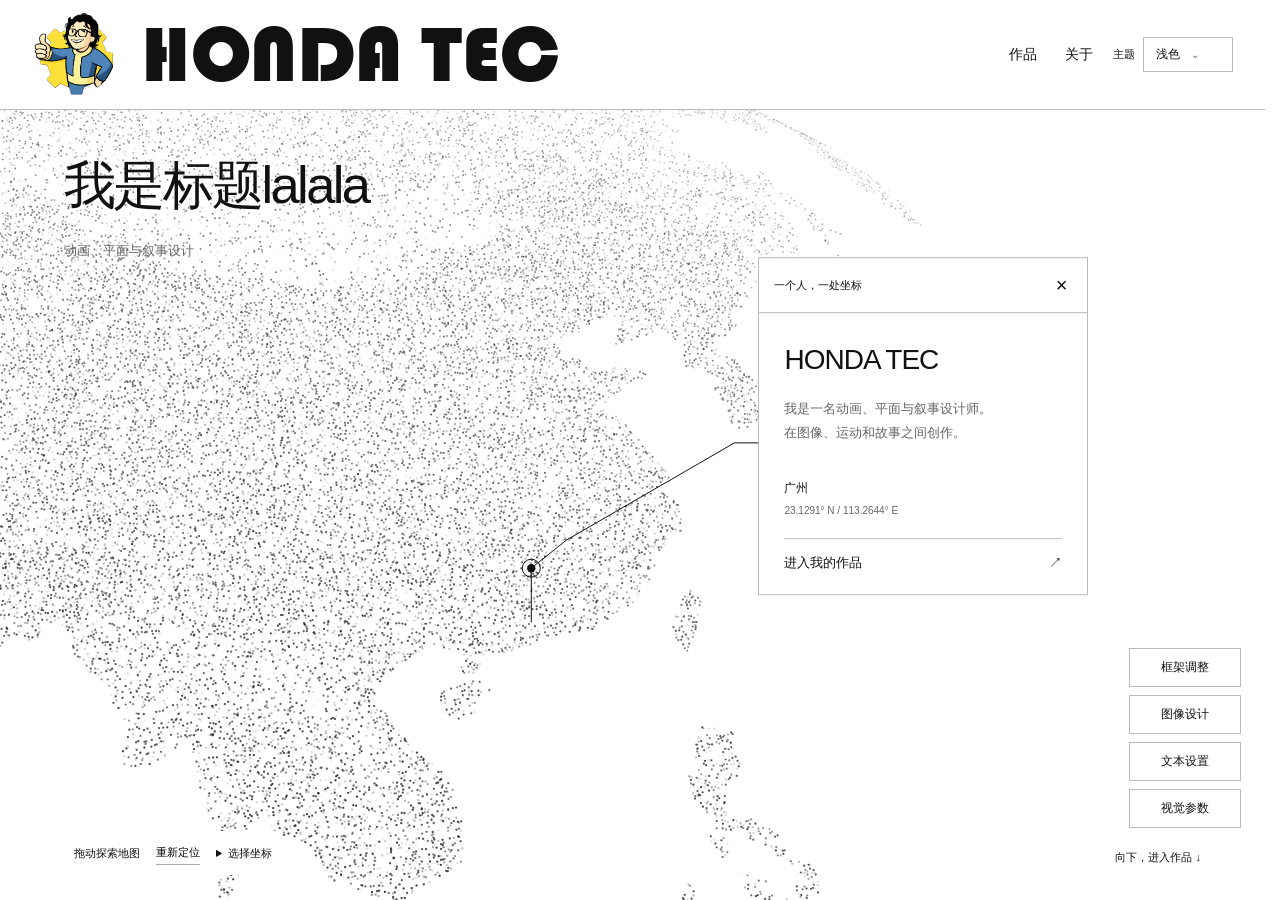
==== commit a5abf079: "Publish updated portfolio controls and themes while preserving custom headline" ====
--- a/index.html
+++ b/index.html
@@ -1 +1 @@
-<!doctype html><html lang="zh-CN"><head><meta charset="utf-8"><meta name="viewport" content="width=device-width,initial-scale=1"><title>HONDA TEC | 点、线、面</title><link rel="stylesheet" href="style.css"></head><body><header><a href="#" class="logo-region" aria-label="HONDA TEC 首页"><img id="brand-logo" src="logo-custom-default.png" alt="HONDA TEC Logo"></a><a class="brand-name" style="font-family: &quot;Bauhaus 93&quot;, &quot;PingFang SC&quot;, sans-serif; font-size: 80px;" href="#">HONDA TEC</a><nav><a href="#work">作品</a><a href="#person">关于</a></nav></header><main><section class="scene" aria-label="交互人口地图"><div class="opening"><h1>我是标题lalala</h1><p>动画、平面与叙事设计</p></div><canvas tabindex="0" aria-label="人口分布点阵地球，左键或右键拖动，或使用方向键旋转"></canvas><button class="coordinate-toggle" type="button" aria-label="展开或收起个人介绍" aria-controls="person" aria-expanded="true" hidden></button><svg id="connector" aria-hidden="true"></svg><article class="person" id="person"><div class="window-top"><span>一个人，一处坐标</span><button class="window-close" type="button" aria-label="收起个人介绍">×</button></div><h2>HONDA TEC</h2><p>我是一名动画、平面与叙事设计师。<br>在图像、运动和故事之间创作。</p><div class="place"><span id="city">广州</span><span id="coordinates">23.1291° N / 113.2644° E</span></div><a class="view" href="#work">进入我的作品 <span>↗</span></a></article><div class="controls"><span id="status" role="status">正在读取世界地图</span><button id="retry" hidden>重新加载</button><button id="replay">重新定位</button><details><summary>选择坐标</summary><label>地点<select id="location"><option value="113.2644,23.1291">广州</option><option value="121.4737,31.2304">上海</option><option value="116.4074,39.9042">北京</option><option value="139.6917,35.6895">东京</option></select></label><form id="custom"><label>纬度<input name="latitude" type="number" min="-90" max="90" step="any" value="23.1291" required></label><label>经度<input name="longitude" type="number" min="-180" max="180" step="any" value="113.2644" required></label><button>定位</button></form></details></div><div class="home-settings"><details class="frame-panel home-frame"><summary>框架调整</summary><div class="frame-body"><h3>介绍窗口</h3><label>横向位置（%）<input data-frame="introX" type="range" min="0" max="100" step="1" value="76"><output></output></label><label>纵向位置（%）<input data-frame="introY" type="range" min="0" max="100" step="1" value="50"><output></output></label><h3>顶部栏</h3><label>最小高度（px）<input data-frame="headerHeight" type="range" min="60" max="240" step="1" value="110"><output></output></label><label>左右边距（%）<input data-frame="headerMargin" type="range" min="0" max="20" step="0.5" value="5"><output></output></label><label>上下内边距（px）<input data-frame="headerPadding" type="range" min="0" max="60" step="1" value="16"><output></output></label><label>元素间距（px）<input data-frame="headerGap" type="range" min="0" max="100" step="1" value="20"><output></output></label><h3>毛玻璃</h3><label class="glass-option"><input data-frame="introGlass" type="checkbox">介绍窗口</label><label class="glass-option"><input data-frame="sidebarGlass" type="checkbox">调整侧栏</label><label class="glass-option"><input data-frame="headerGlass" type="checkbox">顶部栏</label><button class="frame-reset" type="button">恢复默认框架</button></div></details><details class="image-panel home-image"><summary>图像设计</summary><div class="image-body"><label>上传 Logo<input class="logo-upload" type="file" accept="image/*"></label><label>方形尺寸（px）<input class="logo-size" type="range" min="24" max="180" step="1" value="64"><output class="logo-size-value">64 px</output></label><label>图片显示<select class="logo-fit"><option value="contain">完整显示</option><option value="cover">填满方形</option></select></label><button class="logo-reset" type="button">恢复默认点线面</button><p class="logo-status" role="status"></p><small>上传的 Logo 保存在当前浏览器。</small></div></details><details class="text-panel home-text"><summary>文本设置</summary><div class="text-body"></div></details><details id="visual" class="visual-panel"><summary>视觉参数</summary><div class="visual-body"><h3>地图视觉</h3><label>点密度 <output></output><input data-param="density" type="range" min="0.15" max="23.25" step="0.05"></label><label class="check"><input data-param="twinkle" type="checkbox">点阵闪烁</label><label>闪烁方式<select data-param="twinkleMode"><option value="independent">独立随机呼吸</option><option value="random">随机明暗 · 平滑变化</option><option value="step">完全随机 · 跳变</option><option value="sparse">稀疏随机闪光</option><option value="wave">空间波动</option></select></label><label>闪烁周期（秒） <output></output><input data-param="twinklePeriod" type="range" min="0.5" max="60" step="0.5"></label><label>闪烁强度 <output></output><input data-param="twinkleStrength" type="range" min="0" max="1" step="0.01"></label><label>峰形<select data-param="shape"><option value="exponential">尖峰 · 指数衰减</option><option value="cone">锥形 · 有限半径</option><option value="gaussian">圆峰 · 高斯</option></select></label><label>隆起高度 <output></output><input data-param="height" type="range" min="0" max="1.8" step="0.01"></label><label>影响半径 <output></output><input data-param="width" type="range" min="2" max="134" step="0.5"></label><label>峰形锐度 <output></output><input data-param="sharpness" type="range" min="0.4" max="18.8" step="0.1"></label><label>球体缩放 <output></output><input data-param="scale" type="range" min="0.55" max="6.35" step="0.01"></label><label>水平位置 <output></output><input data-param="x" type="range" min="-2.7" max="3.7" step="0.01"></label><label>垂直位置 <output></output><input data-param="y" type="range" min="-1.95" max="4.05" step="0.01"></label><label>定位横向 <output></output><input data-param="anchorX" type="range" min="0" max="1" step="0.01"></label><label>定位纵向 <output></output><input data-param="anchorY" type="range" min="0" max="1" step="0.01"></label><label class="check"><input data-param="outline" type="checkbox">显示球形轮廓</label><button id="reset-visual" type="button">恢复默认视角</button></div></details></div><span class="down">向下，进入作品 ↓</span></section><section id="work"><div class="work-head"><h2>作品</h2><a class="return-home" href="#">返回首页</a><div class="work-settings"><details class="frame-panel"><summary>框架调整</summary><div class="frame-body"><h3>介绍窗口</h3><label>横向位置（%）<input data-frame="introX" type="range" min="0" max="100" step="1" value="76"><output></output></label><label>纵向位置（%）<input data-frame="introY" type="range" min="0" max="100" step="1" value="50"><output></output></label><h3>顶部栏</h3><label>最小高度（px）<input data-frame="headerHeight" type="range" min="60" max="240" step="1" value="110"><output></output></label><label>左右边距（%）<input data-frame="headerMargin" type="range" min="0" max="20" step="0.5" value="5"><output></output></label><label>上下内边距（px）<input data-frame="headerPadding" type="range" min="0" max="60" step="1" value="16"><output></output></label><label>元素间距（px）<input data-frame="headerGap" type="range" min="0" max="100" step="1" value="20"><output></output></label><h3>毛玻璃</h3><label class="glass-option"><input data-frame="introGlass" type="checkbox">介绍窗口</label><label class="glass-option"><input data-frame="sidebarGlass" type="checkbox">调整侧栏</label><label class="glass-option"><input data-frame="headerGlass" type="checkbox">顶部栏</label><button class="frame-reset" type="button">恢复默认框架</button></div></details><details class="image-panel"><summary>图像设计</summary><div class="image-body"><label>上传 Logo<input class="logo-upload" type="file" accept="image/*"></label><label>方形尺寸（px）<input class="logo-size" type="range" min="24" max="180" step="1" value="64"><output class="logo-size-value">64 px</output></label><label>图片显示<select class="logo-fit"><option value="contain">完整显示</option><option value="cover">填满方形</option></select></label><button class="logo-reset" type="button">恢复默认点线面</button><p class="logo-status" role="status"></p><small>上传的 Logo 保存在当前浏览器。</small></div></details><details class="text-panel"><summary>文本设置</summary><div class="text-body"></div></details><details id="work-visual"><summary>视觉参数</summary><div class="work-visual-body"><label for="gallery-margin">左右边距 <output id="gallery-margin-value">7%</output></label><input id="gallery-margin" type="range" min="0" max="40" step="0.5" value="7"><button id="reset-gallery" type="button">恢复默认边距</button></div></details></div></div><div class="work-categories" role="group" aria-label="作品分类"><button data-category="animation" aria-pressed="true">动画</button><button data-category="game" aria-pressed="false">游戏</button><button data-category="heritage" aria-pressed="false">数字遗产</button><button data-category="prototype" aria-pressed="false">Prototypes</button></div><div id="gallery"><article id="animation-work"><div class="video"><iframe src="https://player.bilibili.com/player.html?bvid=BV1JSTX6NE4P&autoplay=0" title="Emoji APT. 动画 MV" allowfullscreen loading="lazy"></iframe></div><div class="work-info"><div><h3>Emoji APT.</h3><p>动画 MV</p></div><a href="https://www.bilibili.com/video/BV1JSTX6NE4P/" target="_blank" rel="noopener">观看完整作品 ↗</a></div></article><article id="prototype-work" hidden><div class="prototype-cover"><p>概念提案 / AI 辅助动画短片</p><h3>WHAT IF?</h3><p>一次时间线扰动，四个历史分支。</p><button id="open-prototype" type="button">查看项目提案</button></div><div class="work-info"><div><h3>WHAT IF?</h3><p>四段交织的历史故事 · 创作计划</p></div><a href="projects/what-if/WHAT_IF.pptx" download>下载演示文稿</a></div></article><div id="category-empty" hidden><p id="category-message"></p></div></div></section></main><dialog id="prototype-dialog"><div class="proposal-toolbar"><span>WHAT IF? / 项目提案</span><button id="close-prototype" aria-label="关闭项目提案">×</button></div><p class="proposal-note">网页阅读版，原始排版请下载演示文稿。</p><div id="proposal-slide"></div><div class="proposal-navigation"><button id="proposal-prev">上一页</button><span id="proposal-count"></span><button id="proposal-next">下一页</button></div></dialog><footer><span>点连接成线，线延展成面。</span><details><summary>地图数据</summary><p>Natural Earth 世界陆地与人口估计。点密度按国家人口除以球面面积计算，并进行对数压缩以保证可读性；不代表城市级实际人口密度。隆起为个人位置的视觉表达。</p><a href="https://www.naturalearthdata.com/">Natural Earth</a></details></footer><script src="globe.js"></script></body></html>
+<!doctype html><html lang="zh-CN"><head><meta charset="utf-8"><meta name="viewport" content="width=device-width,initial-scale=1"><title>HONDA TEC | 点、线、面</title><link rel="stylesheet" href="style.css?v=20261019-20"></head><body><div id="crt-viewport"><div id="crt-screen"><div id="site-scroll"><header><a href="#" class="logo-region" aria-label="HONDA TEC 首页"><img id="brand-logo" src="logo-custom-default.png" alt="HONDA TEC Logo"></a><a class="brand-name" style="font-family: &quot;Bauhaus 93&quot;, &quot;PingFang SC&quot;, sans-serif; font-size: 80px;" href="#">HONDA TEC</a><nav><a href="#work">作品</a><a href="#person">关于</a></nav><div class="theme-control"><span>主题</span><details id="theme-menu"><summary>浅色</summary><div class="theme-options"><button type="button" data-theme-choice="light">浅色</button><button type="button" data-theme-choice="dark">黑夜</button><button type="button" data-theme-choice="crt">复古 CRT</button></div></details><select id="theme-select" aria-label="网站主题" hidden><option value="light">浅色</option><option value="dark">黑夜</option><option value="crt">复古 CRT</option></select></div></header><main><section class="scene" aria-label="交互人口地图"><div class="opening"><h1>我是标题lalala</h1><p>动画、平面与叙事设计</p></div><canvas tabindex="0" aria-label="人口分布点阵地球，左键或右键拖动，或使用方向键旋转"></canvas><button class="coordinate-toggle" type="button" aria-label="展开或收起个人介绍" aria-controls="person" aria-expanded="true" hidden></button><svg id="connector" aria-hidden="true"></svg><article class="person" id="person"><div class="window-top"><span>一个人，一处坐标</span><button class="window-close" type="button" aria-label="收起个人介绍">×</button></div><h2>HONDA TEC</h2><p>我是一名动画、平面与叙事设计师。<br>在图像、运动和故事之间创作。</p><div class="place"><span id="city">广州</span><span id="coordinates">23.1291° N / 113.2644° E</span></div><a class="view" href="#work">进入我的作品 <span>↗</span></a></article><div class="controls"><span id="status" role="status">正在读取世界地图</span><button id="retry" hidden>重新加载</button><button id="replay">重新定位</button><details><summary>选择坐标</summary><label>地点<select id="location"><option value="113.2644,23.1291">广州</option><option value="121.4737,31.2304">上海</option><option value="116.4074,39.9042">北京</option><option value="139.6917,35.6895">东京</option></select></label><form id="custom"><label>纬度<input name="latitude" type="number" min="-90" max="90" step="any" value="23.1291" required></label><label>经度<input name="longitude" type="number" min="-180" max="180" step="any" value="113.2644" required></label><button>定位</button></form></details></div><div class="home-settings"><details class="frame-panel home-frame"><summary>框架调整</summary><div class="frame-body"><h3>介绍窗口</h3><label>横向位置（%）<input data-frame="introX" type="range" min="0" max="100" step="1" value="76"><output></output></label><label>纵向位置（%）<input data-frame="introY" type="range" min="0" max="100" step="1" value="50"><output></output></label><h3>顶部栏</h3><label>最小高度（px）<input data-frame="headerHeight" type="range" min="60" max="240" step="1" value="110"><output></output></label><label>左右边距（%）<input data-frame="headerMargin" type="range" min="0" max="20" step="0.5" value="5"><output></output></label><label>上下内边距（px）<input data-frame="headerPadding" type="range" min="0" max="60" step="1" value="16"><output></output></label><label>元素间距（px）<input data-frame="headerGap" type="range" min="0" max="100" step="1" value="20"><output></output></label><h3>统一毛玻璃</h3><label class="glass-option"><input data-frame="glass" type="checkbox">启用毛玻璃</label><label>模糊强度（px）<input data-frame="glassBlur" type="range" min="0" max="60" step="1" value="24"><output></output></label><label>背景不透明度（%）<input data-frame="glassOpacity" type="range" min="0" max="100" step="1" value="35"><output></output></label><div class="crt-lens-controls"><h3>CRT 屏幕</h3><label class="check"><input class="crt-lens-enabled" type="checkbox" checked>凸面屏幕效果</label><label>屏幕曲率 <output class="crt-lens-value">18</output><input class="crt-lens-strength" type="range" min="0" max="60" step="1" value="18"></label><label>描边内缩（px）<output class="crt-rim-inset-value">0</output><input class="crt-rim-inset" type="range" min="0" max="100" step="1" value="5"></label><label>描边粗细（px）<output class="crt-rim-width-value">2</output><input class="crt-rim-width" type="range" min="0.5" max="8" step="0.5" value="1"></label><label>描边透明度（%）<output class="crt-rim-opacity-value">100</output><input class="crt-rim-opacity" type="range" min="0" max="100" step="1" value="28"></label><label>边缘暗角 <output class="crt-vignette-value">45</output><input class="crt-vignette" type="range" min="0" max="90" step="1" value="45"></label></div><div class="crt-cursor-controls"><h3>CRT 准星</h3><label>准星尺寸（px）<output class="crt-cursor-size-value">32</output><input class="crt-cursor-size" type="range" min="12" max="100" step="1" value="32"></label><label>中心圆环线宽（px）<output class="crt-cursor-width-value">1</output><input class="crt-cursor-width" type="range" min="0.5" max="5" step="0.5" value="1"></label><label>准星透明度（%）<output class="crt-cursor-opacity-value">100</output><input class="crt-cursor-opacity" type="range" min="10" max="100" step="1" value="100"></label><label>水平线长度 <output class="crt-cursor-h-length-value">9</output><input class="crt-cursor-h-length" type="range" min="2" max="15" step="0.5" value="9"></label><label>垂直线长度 <output class="crt-cursor-v-length-value">9</output><input class="crt-cursor-v-length" type="range" min="2" max="15" step="0.5" value="9"></label><label>水平线宽 <output class="crt-cursor-h-width-value">2</output><input class="crt-cursor-h-width" type="range" min="0.5" max="5" step="0.5" value="2"></label><label>垂直线宽 <output class="crt-cursor-v-width-value">2</output><input class="crt-cursor-v-width" type="range" min="0.5" max="5" step="0.5" value="2"></label><label>中心间隙 <output class="crt-cursor-gap-value">5</output><input class="crt-cursor-gap" type="range" min="0" max="10" step="0.5" value="5"></label><label>准星辉光（px）<output class="crt-cursor-glow-value">3</output><input class="crt-cursor-glow" type="range" min="0" max="20" step="1" value="3"></label></div><button class="frame-reset" type="button">恢复默认框架</button></div></details><details class="image-panel home-image"><summary>图像设计</summary><div class="image-body"><label>上传 Logo<input class="logo-upload" type="file" accept="image/*"></label><label>方形尺寸（px）<input class="logo-size" type="range" min="24" max="180" step="1" value="64"><output class="logo-size-value">64 px</output></label><label>图片显示<select class="logo-fit"><option value="contain">完整显示</option><option value="cover">填满方形</option></select></label><button class="logo-reset" type="button">恢复默认点线面</button><p class="logo-status" role="status"></p><small>上传的 Logo 保存在当前浏览器。</small></div></details><details class="text-panel home-text"><summary>文本设置</summary><div class="text-body"></div></details><details id="visual" class="visual-panel"><summary>视觉参数</summary><div class="visual-body"><h3>地图视觉</h3><label>点密度 <output></output><input data-param="density" type="range" min="0.15" max="23.25" step="0.05"></label><label class="check"><input data-param="twinkle" type="checkbox">点阵闪烁</label><label>闪烁方式<select data-param="twinkleMode"><option value="independent">独立随机呼吸</option><option value="random">随机明暗 · 平滑变化</option><option value="step">完全随机 · 跳变</option><option value="sparse">稀疏随机闪光</option><option value="wave">空间波动</option></select></label><label>闪烁周期（秒） <output></output><input data-param="twinklePeriod" type="range" min="0.5" max="60" step="0.5"></label><label>闪烁强度 <output></output><input data-param="twinkleStrength" type="range" min="0" max="1" step="0.01"></label><label>峰形<select data-param="shape"><option value="exponential">尖峰 · 指数衰减</option><option value="cone">锥形 · 有限半径</option><option value="gaussian">圆峰 · 高斯</option></select></label><label>隆起高度 <output></output><input data-param="height" type="range" min="0" max="1.8" step="0.01"></label><label>影响半径 <output></output><input data-param="width" type="range" min="2" max="134" step="0.5"></label><label>峰形锐度 <output></output><input data-param="sharpness" type="range" min="0.4" max="18.8" step="0.1"></label><label>球体缩放 <output></output><input data-param="scale" type="range" min="0.55" max="6.35" step="0.01"></label><label>水平位置 <output></output><input data-param="x" type="range" min="-2.7" max="3.7" step="0.01"></label><label>垂直位置 <output></output><input data-param="y" type="range" min="-1.95" max="4.05" step="0.01"></label><label>定位横向 <output></output><input data-param="anchorX" type="range" min="0" max="1" step="0.01"></label><label>定位纵向 <output></output><input data-param="anchorY" type="range" min="0" max="1" step="0.01"></label><label class="check"><input data-param="outline" type="checkbox">显示球形轮廓</label><button id="reset-visual" type="button">恢复默认视角</button></div></details></div><span class="down">向下，进入作品 ↓</span></section><section id="work"><div class="work-head"><h2>作品</h2><a class="return-home" href="#">返回首页</a><div class="work-settings"><details class="frame-panel"><summary>框架调整</summary><div class="frame-body"><h3>介绍窗口</h3><label>横向位置（%）<input data-frame="introX" type="range" min="0" max="100" step="1" value="76"><output></output></label><label>纵向位置（%）<input data-frame="introY" type="range" min="0" max="100" step="1" value="50"><output></output></label><h3>顶部栏</h3><label>最小高度（px）<input data-frame="headerHeight" type="range" min="60" max="240" step="1" value="110"><output></output></label><label>左右边距（%）<input data-frame="headerMargin" type="range" min="0" max="20" step="0.5" value="5"><output></output></label><label>上下内边距（px）<input data-frame="headerPadding" type="range" min="0" max="60" step="1" value="16"><output></output></label><label>元素间距（px）<input data-frame="headerGap" type="range" min="0" max="100" step="1" value="20"><output></output></label><h3>统一毛玻璃</h3><label class="glass-option"><input data-frame="glass" type="checkbox">启用毛玻璃</label><label>模糊强度（px）<input data-frame="glassBlur" type="range" min="0" max="60" step="1" value="24"><output></output></label><label>背景不透明度（%）<input data-frame="glassOpacity" type="range" min="0" max="100" step="1" value="35"><output></output></label><div class="crt-lens-controls"><h3>CRT 屏幕</h3><label class="check"><input class="crt-lens-enabled" type="checkbox" checked>凸面屏幕效果</label><label>屏幕曲率 <output class="crt-lens-value">18</output><input class="crt-lens-strength" type="range" min="0" max="60" step="1" value="18"></label><label>描边内缩（px）<output class="crt-rim-inset-value">0</output><input class="crt-rim-inset" type="range" min="0" max="100" step="1" value="5"></label><label>描边粗细（px）<output class="crt-rim-width-value">2</output><input class="crt-rim-width" type="range" min="0.5" max="8" step="0.5" value="1"></label><label>描边透明度（%）<output class="crt-rim-opacity-value">100</output><input class="crt-rim-opacity" type="range" min="0" max="100" step="1" value="28"></label><label>边缘暗角 <output class="crt-vignette-value">45</output><input class="crt-vignette" type="range" min="0" max="90" step="1" value="45"></label></div><div class="crt-cursor-controls"><h3>CRT 准星</h3><label>准星尺寸（px）<output class="crt-cursor-size-value">32</output><input class="crt-cursor-size" type="range" min="12" max="100" step="1" value="32"></label><label>中心圆环线宽（px）<output class="crt-cursor-width-value">1</output><input class="crt-cursor-width" type="range" min="0.5" max="5" step="0.5" value="1"></label><label>准星透明度（%）<output class="crt-cursor-opacity-value">100</output><input class="crt-cursor-opacity" type="range" min="10" max="100" step="1" value="100"></label><label>水平线长度 <output class="crt-cursor-h-length-value">9</output><input class="crt-cursor-h-length" type="range" min="2" max="15" step="0.5" value="9"></label><label>垂直线长度 <output class="crt-cursor-v-length-value">9</output><input class="crt-cursor-v-length" type="range" min="2" max="15" step="0.5" value="9"></label><label>水平线宽 <output class="crt-cursor-h-width-value">2</output><input class="crt-cursor-h-width" type="range" min="0.5" max="5" step="0.5" value="2"></label><label>垂直线宽 <output class="crt-cursor-v-width-value">2</output><input class="crt-cursor-v-width" type="range" min="0.5" max="5" step="0.5" value="2"></label><label>中心间隙 <output class="crt-cursor-gap-value">5</output><input class="crt-cursor-gap" type="range" min="0" max="10" step="0.5" value="5"></label><label>准星辉光（px）<output class="crt-cursor-glow-value">3</output><input class="crt-cursor-glow" type="range" min="0" max="20" step="1" value="3"></label></div><button class="frame-reset" type="button">恢复默认框架</button></div></details><details class="image-panel"><summary>图像设计</summary><div class="image-body"><label>上传 Logo<input class="logo-upload" type="file" accept="image/*"></label><label>方形尺寸（px）<input class="logo-size" type="range" min="24" max="180" step="1" value="64"><output class="logo-size-value">64 px</output></label><label>图片显示<select class="logo-fit"><option value="contain">完整显示</option><option value="cover">填满方形</option></select></label><button class="logo-reset" type="button">恢复默认点线面</button><p class="logo-status" role="status"></p><small>上传的 Logo 保存在当前浏览器。</small></div></details><details class="text-panel"><summary>文本设置</summary><div class="text-body"></div></details><details id="work-visual"><summary>视觉参数</summary><div class="work-visual-body"><label for="gallery-margin">左右边距 <output id="gallery-margin-value">7%</output></label><input id="gallery-margin" type="range" min="0" max="40" step="0.5" value="7"><button id="reset-gallery" type="button">恢复默认边距</button></div></details></div></div><div class="work-categories" role="group" aria-label="作品分类"><button data-category="animation" aria-pressed="true">动画</button><button data-category="game" aria-pressed="false">游戏</button><button data-category="heritage" aria-pressed="false">数字遗产</button><button data-category="prototype" aria-pressed="false">Prototypes</button></div><div id="gallery"><article id="animation-work"><div class="video"><iframe src="https://player.bilibili.com/player.html?bvid=BV1JSTX6NE4P&autoplay=0" title="Emoji APT. 动画 MV" allowfullscreen loading="lazy"></iframe></div><div class="work-info"><div><h3>Emoji APT.</h3><p>动画 MV</p></div><a href="https://www.bilibili.com/video/BV1JSTX6NE4P/" target="_blank" rel="noopener">观看完整作品 ↗</a></div></article><article id="prototype-work" hidden><div class="prototype-cover"><p>概念提案 / AI 辅助动画短片</p><h3>WHAT IF?</h3><p>一次时间线扰动，四个历史分支。</p><button id="open-prototype" type="button">查看项目提案</button></div><div class="work-info"><div><h3>WHAT IF?</h3><p>四段交织的历史故事 · 创作计划</p></div><a href="projects/what-if/WHAT_IF.pptx" download>下载演示文稿</a></div></article><div id="category-empty" hidden><p id="category-message"></p></div></div></section></main><dialog id="prototype-dialog"><div class="proposal-toolbar"><span>WHAT IF? / 项目提案</span><button id="close-prototype" aria-label="关闭项目提案">×</button></div><p class="proposal-note">网页阅读版，原始排版请下载演示文稿。</p><div id="proposal-slide"></div><div class="proposal-navigation"><button id="proposal-prev">上一页</button><span id="proposal-count"></span><button id="proposal-next">下一页</button></div></dialog><footer><span>点连接成线，线延展成面。</span><details><summary>地图数据</summary><p>Natural Earth 世界陆地与人口估计。点密度按国家人口除以球面面积计算，并进行对数压缩以保证可读性；不代表城市级实际人口密度。隆起为个人位置的视觉表达。</p><a href="https://www.naturalearthdata.com/">Natural Earth</a></details></footer></div><div id="crt-cursor" aria-hidden="true"><svg viewBox="0 0 32 32"><path d="M16 2v9m0 10v9M2 16h9m10 0h9"/><circle cx="16" cy="16" r="5"/><circle class="cursor-center" cx="16" cy="16" r="1"/></svg></div></div></div><svg class="crt-filter-defs" aria-hidden="true" width="1" height="1"><defs><filter id="crt-lens-filter" x="-8%" y="-8%" width="116%" height="116%" color-interpolation-filters="sRGB"><feImage id="crt-displacement-image" x="0" y="0" width="100%" height="100%" preserveAspectRatio="none" result="lens-map"/><feDisplacementMap id="crt-displacement" in="SourceGraphic" in2="lens-map" scale="18" xChannelSelector="R" yChannelSelector="G"/></filter></defs></svg><script src="globe.js?v=20261019-20"></script></body></html>
--- a/style.css
+++ b/style.css
@@ -23,3 +23,70 @@
 .home-settings{position:absolute;right:24px;bottom:72px;display:flex;flex-direction:column;gap:8px;z-index:20}.home-settings>.frame-panel,.home-settings>.image-panel,.home-settings>.text-panel,.home-settings>.visual-panel{position:static;width:112px;max-height:none;overflow:visible;border:0;background:transparent}.home-settings summary{width:112px;text-align:center;background:#fff;border:1px solid #bbb!important}.home-settings .frame-body,.home-settings .image-body,.home-settings .text-body,.home-settings .visual-body{position:absolute;left:auto;right:128px;top:auto;bottom:0;width:290px;max-height:min(600px,calc(100svh - 150px));overflow:auto;padding:42px 18px 18px;background:#fff;border:1px solid #bbb;box-shadow:0 12px 40px #00000014}.home-settings .visual-body{margin:0}.work-settings{position:relative}.work-settings .frame-body,.work-settings .image-body,.work-settings .text-body,.work-settings .work-visual-body{right:130px;top:0;bottom:auto;max-height:65vh;overflow:auto;padding-top:42px}.settings-close{position:absolute;right:8px;top:7px!important;width:28px!important;height:28px;padding:0!important;border:0!important;background:transparent!important;color:#111!important;font-size:22px!important;line-height:28px!important}.frame-body .glass-option{display:flex;align-items:center;gap:8px}.glass-option input{width:auto;margin:0}.intro-glass .person{background:rgba(255,255,255,.62);backdrop-filter:blur(16px);-webkit-backdrop-filter:blur(16px)}.sidebar-glass .frame-body,.sidebar-glass .image-body,.sidebar-glass .text-body,.sidebar-glass .visual-body,.sidebar-glass .work-visual-body{background:rgba(255,255,255,.65);backdrop-filter:blur(18px);-webkit-backdrop-filter:blur(18px)}.header-glass header{background:rgba(255,255,255,.65);backdrop-filter:blur(16px);-webkit-backdrop-filter:blur(16px)}@media(max-width:700px){.home-settings{right:12px;bottom:65px}.home-settings>.frame-panel,.home-settings>.image-panel,.home-settings>.text-panel,.home-settings>.visual-panel,.home-settings summary{width:100px}.home-settings .frame-body,.home-settings .image-body,.home-settings .text-body,.home-settings .visual-body{right:112px;width:min(290px,calc(100vw - 136px));max-height:65svh}.work-settings .frame-body,.work-settings .image-body,.work-settings .text-body,.work-settings .work-visual-body{right:115px;width:min(280px,calc(100vw - 150px))}}
 
 .prototype-cover{min-height:440px;background:#111;color:#fff;padding:60px 7%;display:flex;flex-direction:column;align-items:flex-start;justify-content:center}.prototype-cover h3{font-family:'Bauhaus 93',Arial,sans-serif;font-size:clamp(60px,10vw,150px);font-weight:400;margin:20px 0}.prototype-cover p{font-size:14px;color:#bbb}.prototype-cover button{background:white;color:#111;border:0;padding:12px 20px;margin-top:22px;cursor:pointer}#prototype-dialog{width:min(850px,92vw);max-height:85svh;padding:28px;border:1px solid #111}#prototype-dialog::backdrop{background:#0008;backdrop-filter:blur(6px)}.proposal-toolbar,.proposal-navigation{display:flex;align-items:center;justify-content:space-between;gap:20px;font-size:13px}.proposal-toolbar button{border:0;background:none;font-size:26px;cursor:pointer}.proposal-note{font-size:11px;color:#777}#proposal-slide{padding:25px 0;min-height:300px}#proposal-slide h2{font-size:32px;font-weight:400}#proposal-slide p{font-size:16px;line-height:1.6}.proposal-navigation button{background:white;border:1px solid #aaa;padding:10px 15px;cursor:pointer}.proposal-navigation button:disabled{opacity:.35;cursor:default}
+
+.intro-glass .person{background:rgba(255,255,255,var(--intro-opacity,.35));backdrop-filter:blur(var(--intro-blur,24px));-webkit-backdrop-filter:blur(var(--intro-blur,24px))}.sidebar-glass .frame-body,.sidebar-glass .image-body,.sidebar-glass .text-body,.sidebar-glass .visual-body,.sidebar-glass .work-visual-body{background:rgba(255,255,255,var(--sidebar-opacity,.35));backdrop-filter:blur(var(--sidebar-blur,24px));-webkit-backdrop-filter:blur(var(--sidebar-blur,24px))}.header-glass header{background:rgba(255,255,255,var(--header-opacity,.35));backdrop-filter:blur(var(--header-blur,24px));-webkit-backdrop-filter:blur(var(--header-blur,24px))}
+
+/* One glass material shared by all interface surfaces. */
+header{position:sticky;top:0;z-index:30;background:#fff}.unified-glass header,.unified-glass .person,.unified-glass .home-settings .frame-body,.unified-glass .home-settings .image-body,.unified-glass .home-settings .text-body,.unified-glass .home-settings .visual-body,.unified-glass .work-settings .frame-body,.unified-glass .work-settings .image-body,.unified-glass .work-settings .text-body,.unified-glass .work-settings .work-visual-body,.unified-glass .home-settings summary,.unified-glass .work-settings summary,.unified-glass .controls{background:rgba(255,255,255,var(--glass-opacity,.35));backdrop-filter:blur(var(--glass-blur,24px));-webkit-backdrop-filter:blur(var(--glass-blur,24px))}
+/* Extend only the paint surface; retain the original scene geometry. */
+.scene canvas{position:absolute;left:0;top:calc(-1 * var(--measured-header-height,110px));width:100%;height:calc(100% + var(--measured-header-height,110px))}
+#connector{overflow:visible}
+.scene{overflow:visible}
+/* Portfolio themes. Photography and video retain their original colors. */
+.theme-control{display:flex;align-items:center;gap:8px;font-size:11px;flex:none}.theme-control select{font:inherit;padding:7px;border:1px solid #aaa;background:transparent;color:inherit}.theme-control option{background:var(--surface,#fff);color:var(--ink,#111)}
+:root{--surface:#fff;--surface-rgb:255,255,255;--paper:#fafafa;--ink:#111;--muted:#666;--rule:#bbb}
+:root[data-theme=dark]{color-scheme:dark;--surface:#15181d;--surface-rgb:21,24,29;--paper:#101216;--ink:#e1e5eb;--muted:#a1a9b5;--rule:#4b535f}
+:root[data-theme=crt]{color-scheme:dark;--surface:#07150a;--surface-rgb:7,21,10;--paper:#030b05;--ink:#82ff8b;--muted:#58b663;--rule:#397f43;--ui-font:'Courier New','PingFang SC',monospace}
+html[data-theme] body{background:var(--surface);color:var(--ink)}html[data-theme] header,html[data-theme] .person,html[data-theme] .home-settings summary,html[data-theme] .work-settings summary,html[data-theme] .frame-body,html[data-theme] .image-body,html[data-theme] .text-body,html[data-theme] .visual-body,html[data-theme] .work-visual-body,html[data-theme] .controls,html[data-theme] #prototype-dialog{background:var(--surface);color:var(--ink);border-color:var(--rule)}
+html[data-theme] #work{background:var(--paper)}html[data-theme] .opening p,html[data-theme] .person p,html[data-theme] .place span:last-child,html[data-theme] .work-info p,html[data-theme] .work-categories button,html[data-theme] footer,html[data-theme] small,html[data-theme] .proposal-note,html[data-theme] output,html[data-theme] #category-empty{color:var(--muted)}html[data-theme] .work-categories button[aria-pressed=true]{color:var(--ink);border-color:var(--ink)}html[data-theme] .window-top,html[data-theme] .view,html[data-theme] footer,html[data-theme] .return-home,html[data-theme] .work-info a{border-color:var(--rule)}html[data-theme] input,html[data-theme] select,html[data-theme] textarea{accent-color:var(--ink);color:var(--ink);background-color:var(--surface);border-color:var(--rule)}html[data-theme] .text-body button:not(.settings-close),html[data-theme] .image-body button:not(.settings-close),html[data-theme] .frame-body button:not(.settings-close),html[data-theme] .visual-body button:not(.settings-close),html[data-theme] .work-visual-body button:not(.settings-close){background:var(--ink);color:var(--surface)}html[data-theme] .window-close,html[data-theme] #close-prototype,html[data-theme] .proposal-navigation button{color:var(--ink);background:transparent;border-color:var(--rule)}html[data-theme] .settings-close{color:var(--ink)!important}html[data-theme] #connector path{stroke:var(--ink)}html[data-theme] .home-settings summary{border-color:var(--rule)!important}
+html[data-theme].unified-glass header,html[data-theme].unified-glass .person,html[data-theme].unified-glass .home-settings :is(.frame-body,.image-body,.text-body,.visual-body,summary),html[data-theme].unified-glass .work-settings :is(.frame-body,.image-body,.text-body,.work-visual-body,summary),html[data-theme].unified-glass .controls{background:rgba(var(--surface-rgb),var(--glass-opacity,.35))}
+html[data-theme=dark] .logo-region img[src='logo-default.svg']{filter:invert(1)}html[data-theme=crt] .logo-region img[src='logo-default.svg']{filter:invert(85%) sepia(50%) saturate(650%) hue-rotate(65deg)}
+html[data-theme=crt] body{font-family:var(--ui-font);text-shadow:0 0 7px #82ff8b33}html[data-theme=crt] canvas{filter:drop-shadow(0 0 2px #66ff7760)}html[data-theme=crt] body::after{content:'';position:fixed;inset:0;pointer-events:none;z-index:9999;background:repeating-linear-gradient(0deg,transparent 0,transparent 2px,#0003 3px,#0003 4px);box-shadow:inset 0 0 120px 35px #0009}html[data-theme=crt] .person,html[data-theme=crt] #prototype-dialog{box-shadow:0 0 16px #66ff7718,inset 0 0 18px #66ff7708}html[data-theme=crt] .prototype-cover{background:#041008;color:var(--ink);border:1px solid var(--rule)}html[data-theme=crt] .prototype-cover p{color:var(--muted)}html[data-theme] :focus-visible{outline-color:var(--ink)}
+@media(max-width:700px){header{flex-wrap:wrap}.theme-control{margin-left:auto}.theme-control>span{display:none}nav{margin-left:auto}.theme-control select{max-width:100px}}
+/* CRT phosphor treatment and hover selection. */
+html[data-theme=crt] .logo-region img{filter:grayscale(1) sepia(1) saturate(5) hue-rotate(65deg) brightness(.9) contrast(1.1)}
+html[data-theme=crt] .controls,html[data-theme=crt] .controls button,html[data-theme=crt] .controls summary,html[data-theme=crt] .controls label{color:var(--ink);border-color:var(--rule)}
+html[data-theme=crt] :is(button,summary,.view,.return-home,nav a,.work-info a,.theme-control select){transition:box-shadow .2s,background-color .2s}
+@keyframes crt-selection-breathe{0%,100%{outline-color:rgba(130,255,139,.45);box-shadow:0 0 3px #82ff8b25,inset 0 0 5px #82ff8b08}50%{outline-color:rgba(130,255,139,1);box-shadow:0 0 12px #82ff8b66,inset 0 0 9px #82ff8b22}}
+@media(hover:hover){html[data-theme=crt] :is(button,summary,.view,.return-home,nav a,.work-info a,.theme-control select):not(:disabled):hover{outline:1px solid var(--ink);outline-offset:4px;animation:crt-selection-breathe 2.6s ease-in-out infinite;background-color:#82ff8b0a}}
+html[data-theme=crt] :is(button,summary,a,select):focus-visible{outline:1px solid var(--ink);outline-offset:4px;box-shadow:0 0 9px #82ff8b55}
+@media(prefers-reduced-motion:reduce){html[data-theme=crt] :is(button,summary,a,select):hover{animation:none!important;outline-color:var(--ink);box-shadow:0 0 6px #82ff8b44}}
+@keyframes crt-selection-breathe{0%,100%{outline-color:rgba(130,255,139,.45);outline-offset:3px;box-shadow:0 0 3px #82ff8b25,inset 0 0 5px #82ff8b08}50%{outline-color:rgba(130,255,139,1);outline-offset:8px;box-shadow:0 0 12px #82ff8b66,inset 0 0 9px #82ff8b22}}
+html[data-theme=crt],html[data-theme=crt] body,html[data-theme=crt] body *{cursor:url('crt-crosshair.svg') 16 16,crosshair!important}
+@media(prefers-reduced-motion:reduce){html[data-theme=crt] :is(button,summary,a,select):hover{outline-offset:4px}}
+.crt-filter-defs{position:absolute;pointer-events:none}.crt-lens-controls{display:none}html[data-theme=crt] .crt-lens-controls{display:block;border-top:1px solid var(--rule);padding-top:18px;margin-top:18px}html[data-theme=crt].crt-lens-on .scene canvas{filter:url('#crt-lens-filter') drop-shadow(0 0 2px #66ff7760)}html[data-theme=crt].crt-lens-on body::after{background:repeating-linear-gradient(0deg,transparent 0,transparent 2px,#0003 3px,#0003 4px);box-shadow:inset 0 0 12vw 3vw rgba(0,0,0,var(--crt-vignette,.45));border-radius:18px}html[data-theme=crt].crt-lens-on body::before{content:'';position:fixed;inset:0;z-index:9998;pointer-events:none;border:2px solid #17351c;border-radius:18px;background:radial-gradient(ellipse at 50% -25%,#bdffd416,transparent 65%);box-shadow:inset 0 0 0 5px #0005}
+
+/* Apply curvature to the whole composited page, including interface controls. */
+html[data-theme=crt].crt-lens-on body{filter:url('#crt-lens-filter')}
+html[data-theme=crt].crt-lens-on .scene canvas{filter:drop-shadow(0 0 2px #66ff7760)}
+html[data-theme=crt] body{overflow-x:clip}
+
+/* Screen dressing stays on the visible viewport, independent of document length. */
+html[data-theme=crt].crt-lens-on body::before,html[data-theme=crt].crt-lens-on body::after{position:absolute;top:var(--screen-scroll,0px);bottom:auto;height:var(--screen-height,100svh);left:0;right:0}
+
+/* Fixed viewport compositing removes scroll-time filter and header jumps. */
+html,body{height:100%;overflow:hidden}#crt-screen{position:fixed;inset:0;overflow:hidden}#site-scroll{height:100%;overflow-y:auto;overflow-x:hidden;scroll-behavior:smooth;scrollbar-gutter:stable}html[data-theme=crt].crt-lens-on body{filter:none}html[data-theme=crt].crt-lens-on #crt-screen{filter:url('#crt-lens-filter')}html[data-theme=crt].crt-lens-on body::before,html[data-theme=crt].crt-lens-on body::after{position:fixed;inset:0;height:auto}header{isolation:isolate}html[data-theme=crt] body::before,html[data-theme=crt] body::after{transform:translateZ(0)}@media(prefers-reduced-motion:reduce){#site-scroll{scroll-behavior:auto}}
+/* Rounded phosphor rim anchored to the physical screen, outside the scrolling layer. */
+html[data-theme=crt].crt-lens-on body::before{position:fixed;inset:5px;height:auto;border:1px solid rgba(130,255,139,.72);border-radius:clamp(20px,3vw,48px) / clamp(24px,4vh,50px);background:radial-gradient(ellipse at 50% -25%,#bdffd410,transparent 65%);box-shadow:0 0 7px #82ff8b35,inset 0 0 8px #82ff8b25,inset 0 0 0 3px #0008;z-index:10000;pointer-events:none}
+html[data-theme=crt].crt-lens-on body::after{border-radius:clamp(20px,3vw,48px) / clamp(24px,4vh,50px)}
+/* The rim participates in the same screen distortion as the content. */
+html[data-theme=crt].crt-lens-on body::before{content:none}
+html[data-theme=crt].crt-lens-on #crt-screen::after{content:'';position:absolute;inset:5px;border:1px solid rgba(130,255,139,.28);border-radius:clamp(20px,3vw,48px) / clamp(24px,4vh,50px);box-shadow:0 0 4px #82ff8b15,inset 0 0 5px #82ff8b10;pointer-events:none;z-index:10000}
+
+html[data-theme=crt].crt-lens-on #crt-screen::after{inset:var(--crt-rim-inset,5px);border-width:var(--crt-rim-width,1px);border-color:rgba(130,255,139,var(--crt-rim-opacity,.28))}
+
+/* Clip the final composited output, including iframe/video layers. */
+#crt-viewport{position:fixed;inset:0;overflow:hidden;isolation:isolate}
+html[data-theme=crt].crt-lens-on #crt-viewport{clip-path:inset(var(--crt-rim-inset,0px) round clamp(20px,3vw,48px) / clamp(24px,4vh,50px));-webkit-clip-path:inset(var(--crt-rim-inset,0px) round clamp(20px,3vw,48px) / clamp(24px,4vh,50px));-webkit-mask-image:linear-gradient(#fff,#fff);background:#030b05}
+html[data-theme=crt].crt-lens-on #crt-screen{-webkit-filter:url('#crt-lens-filter');filter:url('#crt-lens-filter')}
+.crt-filter-defs{width:1px;height:1px;overflow:hidden}
+.video{overflow:hidden;isolation:isolate}.video iframe{display:block}
+
+#crt-cursor{display:none;position:absolute;left:0;top:0;width:var(--cursor-size,32px);height:var(--cursor-size,32px);transform:translate(calc(var(--cursor-x,0px) - 50%),calc(var(--cursor-y,0px) - 50%));z-index:2147483647;pointer-events:none;opacity:var(--cursor-opacity,1);filter:drop-shadow(0 0 var(--cursor-glow,3px) #82ff8b)}#crt-cursor svg{width:100%;height:100%;overflow:visible;fill:none;stroke:#82ff8b;stroke-width:var(--cursor-width,1);vector-effect:non-scaling-stroke}#crt-cursor svg>*{vector-effect:non-scaling-stroke}#crt-cursor .cursor-center{fill:#82ff8b;stroke:none}.crt-cursor-controls{display:none}html[data-theme=crt] .crt-cursor-controls{display:block;margin-top:18px;border-top:1px solid var(--rule);padding-top:18px}@media(hover:hover) and (pointer:fine){html[data-theme=crt],html[data-theme=crt] body,html[data-theme=crt] body *{cursor:none!important}html[data-theme=crt].cursor-visible #crt-cursor{display:block}}
+
+/* Native cursor with its own precomposed SVG effects, independent of page rendering. */
+#crt-cursor,html[data-theme=crt].cursor-visible #crt-cursor{display:none!important}
+html[data-theme=crt],html[data-theme=crt] body,html[data-theme=crt] body *{cursor:var(--crt-native-cursor),crosshair!important}
+/* Theme-aware native range tracks and thumbs. */
+input[type=range]{-webkit-appearance:none;appearance:none;background:transparent!important;height:22px;padding:0!important;border:0!important;cursor:inherit}input[type=range]::-webkit-slider-runnable-track{height:3px;background:var(--rule,#bbb);border-radius:2px}input[type=range]::-webkit-slider-thumb{-webkit-appearance:none;width:12px;height:16px;margin-top:-6px;border:1px solid var(--ink,#111);border-radius:2px;background:var(--ink,#111)}input[type=range]::-moz-range-track{height:3px;background:var(--rule,#bbb);border-radius:2px}input[type=range]::-moz-range-thumb{width:12px;height:16px;border:1px solid var(--ink,#111);border-radius:2px;background:var(--ink,#111)}html[data-theme=crt] input[type=range]::-webkit-slider-thumb{box-shadow:0 0 6px #82ff8b55}html[data-theme=crt] input[type=range]::-moz-range-thumb{box-shadow:0 0 6px #82ff8b55}
+#theme-menu{position:relative;min-width:90px;font-size:12px}#theme-menu summary{list-style:none;padding:8px 12px;border:1px solid var(--rule);color:var(--ink);background:var(--surface);cursor:pointer}#theme-menu summary::after{content:'⌄';margin-left:12px}.theme-options{position:absolute;top:calc(100% + 8px);right:0;width:130px;background:var(--surface);border:1px solid var(--rule);padding:6px;z-index:50}.theme-options button{display:block;width:100%;padding:10px;text-align:left;font:inherit;background:transparent;border:0;color:var(--muted);cursor:pointer}.theme-options button[aria-pressed=true]{color:var(--ink);background:rgba(128,128,128,.12)}html[data-theme=crt] #theme-menu summary:hover,html[data-theme=crt] .theme-options button:hover{outline:1px solid var(--ink);outline-offset:2px;animation:crt-selection-breathe 2.6s ease-in-out infinite}.unified-glass .theme-options{background:rgba(var(--surface-rgb),var(--glass-opacity,.35));backdrop-filter:blur(var(--glass-blur,24px));-webkit-backdrop-filter:blur(var(--glass-blur,24px))}
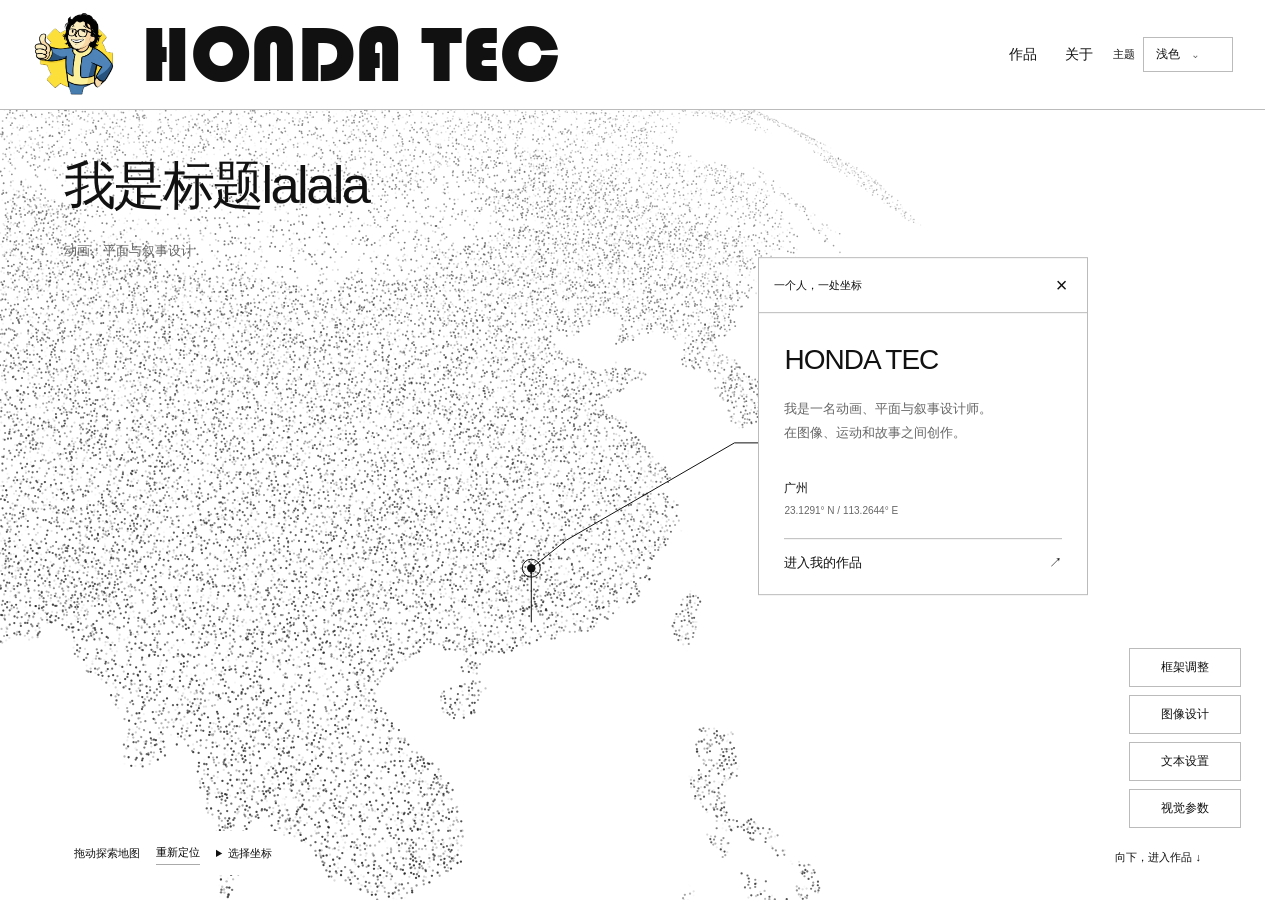
==== commit faf2743c: "Refresh portfolio asset versions for CRT default settings fix" ====
--- a/index.html
+++ b/index.html
@@ -1 +1 @@
-<!doctype html><html lang="zh-CN"><head><meta charset="utf-8"><meta name="viewport" content="width=device-width,initial-scale=1"><title>HONDA TEC | 点、线、面</title><link rel="stylesheet" href="style.css?v=20261019-20"></head><body><div id="crt-viewport"><div id="crt-screen"><div id="site-scroll"><header><a href="#" class="logo-region" aria-label="HONDA TEC 首页"><img id="brand-logo" src="logo-custom-default.png" alt="HONDA TEC Logo"></a><a class="brand-name" style="font-family: &quot;Bauhaus 93&quot;, &quot;PingFang SC&quot;, sans-serif; font-size: 80px;" href="#">HONDA TEC</a><nav><a href="#work">作品</a><a href="#person">关于</a></nav><div class="theme-control"><span>主题</span><details id="theme-menu"><summary>浅色</summary><div class="theme-options"><button type="button" data-theme-choice="light">浅色</button><button type="button" data-theme-choice="dark">黑夜</button><button type="button" data-theme-choice="crt">复古 CRT</button></div></details><select id="theme-select" aria-label="网站主题" hidden><option value="light">浅色</option><option value="dark">黑夜</option><option value="crt">复古 CRT</option></select></div></header><main><section class="scene" aria-label="交互人口地图"><div class="opening"><h1>我是标题lalala</h1><p>动画、平面与叙事设计</p></div><canvas tabindex="0" aria-label="人口分布点阵地球，左键或右键拖动，或使用方向键旋转"></canvas><button class="coordinate-toggle" type="button" aria-label="展开或收起个人介绍" aria-controls="person" aria-expanded="true" hidden></button><svg id="connector" aria-hidden="true"></svg><article class="person" id="person"><div class="window-top"><span>一个人，一处坐标</span><button class="window-close" type="button" aria-label="收起个人介绍">×</button></div><h2>HONDA TEC</h2><p>我是一名动画、平面与叙事设计师。<br>在图像、运动和故事之间创作。</p><div class="place"><span id="city">广州</span><span id="coordinates">23.1291° N / 113.2644° E</span></div><a class="view" href="#work">进入我的作品 <span>↗</span></a></article><div class="controls"><span id="status" role="status">正在读取世界地图</span><button id="retry" hidden>重新加载</button><button id="replay">重新定位</button><details><summary>选择坐标</summary><label>地点<select id="location"><option value="113.2644,23.1291">广州</option><option value="121.4737,31.2304">上海</option><option value="116.4074,39.9042">北京</option><option value="139.6917,35.6895">东京</option></select></label><form id="custom"><label>纬度<input name="latitude" type="number" min="-90" max="90" step="any" value="23.1291" required></label><label>经度<input name="longitude" type="number" min="-180" max="180" step="any" value="113.2644" required></label><button>定位</button></form></details></div><div class="home-settings"><details class="frame-panel home-frame"><summary>框架调整</summary><div class="frame-body"><h3>介绍窗口</h3><label>横向位置（%）<input data-frame="introX" type="range" min="0" max="100" step="1" value="76"><output></output></label><label>纵向位置（%）<input data-frame="introY" type="range" min="0" max="100" step="1" value="50"><output></output></label><h3>顶部栏</h3><label>最小高度（px）<input data-frame="headerHeight" type="range" min="60" max="240" step="1" value="110"><output></output></label><label>左右边距（%）<input data-frame="headerMargin" type="range" min="0" max="20" step="0.5" value="5"><output></output></label><label>上下内边距（px）<input data-frame="headerPadding" type="range" min="0" max="60" step="1" value="16"><output></output></label><label>元素间距（px）<input data-frame="headerGap" type="range" min="0" max="100" step="1" value="20"><output></output></label><h3>统一毛玻璃</h3><label class="glass-option"><input data-frame="glass" type="checkbox">启用毛玻璃</label><label>模糊强度（px）<input data-frame="glassBlur" type="range" min="0" max="60" step="1" value="24"><output></output></label><label>背景不透明度（%）<input data-frame="glassOpacity" type="range" min="0" max="100" step="1" value="35"><output></output></label><div class="crt-lens-controls"><h3>CRT 屏幕</h3><label class="check"><input class="crt-lens-enabled" type="checkbox" checked>凸面屏幕效果</label><label>屏幕曲率 <output class="crt-lens-value">18</output><input class="crt-lens-strength" type="range" min="0" max="60" step="1" value="18"></label><label>描边内缩（px）<output class="crt-rim-inset-value">0</output><input class="crt-rim-inset" type="range" min="0" max="100" step="1" value="5"></label><label>描边粗细（px）<output class="crt-rim-width-value">2</output><input class="crt-rim-width" type="range" min="0.5" max="8" step="0.5" value="1"></label><label>描边透明度（%）<output class="crt-rim-opacity-value">100</output><input class="crt-rim-opacity" type="range" min="0" max="100" step="1" value="28"></label><label>边缘暗角 <output class="crt-vignette-value">45</output><input class="crt-vignette" type="range" min="0" max="90" step="1" value="45"></label></div><div class="crt-cursor-controls"><h3>CRT 准星</h3><label>准星尺寸（px）<output class="crt-cursor-size-value">32</output><input class="crt-cursor-size" type="range" min="12" max="100" step="1" value="32"></label><label>中心圆环线宽（px）<output class="crt-cursor-width-value">1</output><input class="crt-cursor-width" type="range" min="0.5" max="5" step="0.5" value="1"></label><label>准星透明度（%）<output class="crt-cursor-opacity-value">100</output><input class="crt-cursor-opacity" type="range" min="10" max="100" step="1" value="100"></label><label>水平线长度 <output class="crt-cursor-h-length-value">9</output><input class="crt-cursor-h-length" type="range" min="2" max="15" step="0.5" value="9"></label><label>垂直线长度 <output class="crt-cursor-v-length-value">9</output><input class="crt-cursor-v-length" type="range" min="2" max="15" step="0.5" value="9"></label><label>水平线宽 <output class="crt-cursor-h-width-value">2</output><input class="crt-cursor-h-width" type="range" min="0.5" max="5" step="0.5" value="2"></label><label>垂直线宽 <output class="crt-cursor-v-width-value">2</output><input class="crt-cursor-v-width" type="range" min="0.5" max="5" step="0.5" value="2"></label><label>中心间隙 <output class="crt-cursor-gap-value">5</output><input class="crt-cursor-gap" type="range" min="0" max="10" step="0.5" value="5"></label><label>准星辉光（px）<output class="crt-cursor-glow-value">3</output><input class="crt-cursor-glow" type="range" min="0" max="20" step="1" value="3"></label></div><button class="frame-reset" type="button">恢复默认框架</button></div></details><details class="image-panel home-image"><summary>图像设计</summary><div class="image-body"><label>上传 Logo<input class="logo-upload" type="file" accept="image/*"></label><label>方形尺寸（px）<input class="logo-size" type="range" min="24" max="180" step="1" value="64"><output class="logo-size-value">64 px</output></label><label>图片显示<select class="logo-fit"><option value="contain">完整显示</option><option value="cover">填满方形</option></select></label><button class="logo-reset" type="button">恢复默认点线面</button><p class="logo-status" role="status"></p><small>上传的 Logo 保存在当前浏览器。</small></div></details><details class="text-panel home-text"><summary>文本设置</summary><div class="text-body"></div></details><details id="visual" class="visual-panel"><summary>视觉参数</summary><div class="visual-body"><h3>地图视觉</h3><label>点密度 <output></output><input data-param="density" type="range" min="0.15" max="23.25" step="0.05"></label><label class="check"><input data-param="twinkle" type="checkbox">点阵闪烁</label><label>闪烁方式<select data-param="twinkleMode"><option value="independent">独立随机呼吸</option><option value="random">随机明暗 · 平滑变化</option><option value="step">完全随机 · 跳变</option><option value="sparse">稀疏随机闪光</option><option value="wave">空间波动</option></select></label><label>闪烁周期（秒） <output></output><input data-param="twinklePeriod" type="range" min="0.5" max="60" step="0.5"></label><label>闪烁强度 <output></output><input data-param="twinkleStrength" type="range" min="0" max="1" step="0.01"></label><label>峰形<select data-param="shape"><option value="exponential">尖峰 · 指数衰减</option><option value="cone">锥形 · 有限半径</option><option value="gaussian">圆峰 · 高斯</option></select></label><label>隆起高度 <output></output><input data-param="height" type="range" min="0" max="1.8" step="0.01"></label><label>影响半径 <output></output><input data-param="width" type="range" min="2" max="134" step="0.5"></label><label>峰形锐度 <output></output><input data-param="sharpness" type="range" min="0.4" max="18.8" step="0.1"></label><label>球体缩放 <output></output><input data-param="scale" type="range" min="0.55" max="6.35" step="0.01"></label><label>水平位置 <output></output><input data-param="x" type="range" min="-2.7" max="3.7" step="0.01"></label><label>垂直位置 <output></output><input data-param="y" type="range" min="-1.95" max="4.05" step="0.01"></label><label>定位横向 <output></output><input data-param="anchorX" type="range" min="0" max="1" step="0.01"></label><label>定位纵向 <output></output><input data-param="anchorY" type="range" min="0" max="1" step="0.01"></label><label class="check"><input data-param="outline" type="checkbox">显示球形轮廓</label><button id="reset-visual" type="button">恢复默认视角</button></div></details></div><span class="down">向下，进入作品 ↓</span></section><section id="work"><div class="work-head"><h2>作品</h2><a class="return-home" href="#">返回首页</a><div class="work-settings"><details class="frame-panel"><summary>框架调整</summary><div class="frame-body"><h3>介绍窗口</h3><label>横向位置（%）<input data-frame="introX" type="range" min="0" max="100" step="1" value="76"><output></output></label><label>纵向位置（%）<input data-frame="introY" type="range" min="0" max="100" step="1" value="50"><output></output></label><h3>顶部栏</h3><label>最小高度（px）<input data-frame="headerHeight" type="range" min="60" max="240" step="1" value="110"><output></output></label><label>左右边距（%）<input data-frame="headerMargin" type="range" min="0" max="20" step="0.5" value="5"><output></output></label><label>上下内边距（px）<input data-frame="headerPadding" type="range" min="0" max="60" step="1" value="16"><output></output></label><label>元素间距（px）<input data-frame="headerGap" type="range" min="0" max="100" step="1" value="20"><output></output></label><h3>统一毛玻璃</h3><label class="glass-option"><input data-frame="glass" type="checkbox">启用毛玻璃</label><label>模糊强度（px）<input data-frame="glassBlur" type="range" min="0" max="60" step="1" value="24"><output></output></label><label>背景不透明度（%）<input data-frame="glassOpacity" type="range" min="0" max="100" step="1" value="35"><output></output></label><div class="crt-lens-controls"><h3>CRT 屏幕</h3><label class="check"><input class="crt-lens-enabled" type="checkbox" checked>凸面屏幕效果</label><label>屏幕曲率 <output class="crt-lens-value">18</output><input class="crt-lens-strength" type="range" min="0" max="60" step="1" value="18"></label><label>描边内缩（px）<output class="crt-rim-inset-value">0</output><input class="crt-rim-inset" type="range" min="0" max="100" step="1" value="5"></label><label>描边粗细（px）<output class="crt-rim-width-value">2</output><input class="crt-rim-width" type="range" min="0.5" max="8" step="0.5" value="1"></label><label>描边透明度（%）<output class="crt-rim-opacity-value">100</output><input class="crt-rim-opacity" type="range" min="0" max="100" step="1" value="28"></label><label>边缘暗角 <output class="crt-vignette-value">45</output><input class="crt-vignette" type="range" min="0" max="90" step="1" value="45"></label></div><div class="crt-cursor-controls"><h3>CRT 准星</h3><label>准星尺寸（px）<output class="crt-cursor-size-value">32</output><input class="crt-cursor-size" type="range" min="12" max="100" step="1" value="32"></label><label>中心圆环线宽（px）<output class="crt-cursor-width-value">1</output><input class="crt-cursor-width" type="range" min="0.5" max="5" step="0.5" value="1"></label><label>准星透明度（%）<output class="crt-cursor-opacity-value">100</output><input class="crt-cursor-opacity" type="range" min="10" max="100" step="1" value="100"></label><label>水平线长度 <output class="crt-cursor-h-length-value">9</output><input class="crt-cursor-h-length" type="range" min="2" max="15" step="0.5" value="9"></label><label>垂直线长度 <output class="crt-cursor-v-length-value">9</output><input class="crt-cursor-v-length" type="range" min="2" max="15" step="0.5" value="9"></label><label>水平线宽 <output class="crt-cursor-h-width-value">2</output><input class="crt-cursor-h-width" type="range" min="0.5" max="5" step="0.5" value="2"></label><label>垂直线宽 <output class="crt-cursor-v-width-value">2</output><input class="crt-cursor-v-width" type="range" min="0.5" max="5" step="0.5" value="2"></label><label>中心间隙 <output class="crt-cursor-gap-value">5</output><input class="crt-cursor-gap" type="range" min="0" max="10" step="0.5" value="5"></label><label>准星辉光（px）<output class="crt-cursor-glow-value">3</output><input class="crt-cursor-glow" type="range" min="0" max="20" step="1" value="3"></label></div><button class="frame-reset" type="button">恢复默认框架</button></div></details><details class="image-panel"><summary>图像设计</summary><div class="image-body"><label>上传 Logo<input class="logo-upload" type="file" accept="image/*"></label><label>方形尺寸（px）<input class="logo-size" type="range" min="24" max="180" step="1" value="64"><output class="logo-size-value">64 px</output></label><label>图片显示<select class="logo-fit"><option value="contain">完整显示</option><option value="cover">填满方形</option></select></label><button class="logo-reset" type="button">恢复默认点线面</button><p class="logo-status" role="status"></p><small>上传的 Logo 保存在当前浏览器。</small></div></details><details class="text-panel"><summary>文本设置</summary><div class="text-body"></div></details><details id="work-visual"><summary>视觉参数</summary><div class="work-visual-body"><label for="gallery-margin">左右边距 <output id="gallery-margin-value">7%</output></label><input id="gallery-margin" type="range" min="0" max="40" step="0.5" value="7"><button id="reset-gallery" type="button">恢复默认边距</button></div></details></div></div><div class="work-categories" role="group" aria-label="作品分类"><button data-category="animation" aria-pressed="true">动画</button><button data-category="game" aria-pressed="false">游戏</button><button data-category="heritage" aria-pressed="false">数字遗产</button><button data-category="prototype" aria-pressed="false">Prototypes</button></div><div id="gallery"><article id="animation-work"><div class="video"><iframe src="https://player.bilibili.com/player.html?bvid=BV1JSTX6NE4P&autoplay=0" title="Emoji APT. 动画 MV" allowfullscreen loading="lazy"></iframe></div><div class="work-info"><div><h3>Emoji APT.</h3><p>动画 MV</p></div><a href="https://www.bilibili.com/video/BV1JSTX6NE4P/" target="_blank" rel="noopener">观看完整作品 ↗</a></div></article><article id="prototype-work" hidden><div class="prototype-cover"><p>概念提案 / AI 辅助动画短片</p><h3>WHAT IF?</h3><p>一次时间线扰动，四个历史分支。</p><button id="open-prototype" type="button">查看项目提案</button></div><div class="work-info"><div><h3>WHAT IF?</h3><p>四段交织的历史故事 · 创作计划</p></div><a href="projects/what-if/WHAT_IF.pptx" download>下载演示文稿</a></div></article><div id="category-empty" hidden><p id="category-message"></p></div></div></section></main><dialog id="prototype-dialog"><div class="proposal-toolbar"><span>WHAT IF? / 项目提案</span><button id="close-prototype" aria-label="关闭项目提案">×</button></div><p class="proposal-note">网页阅读版，原始排版请下载演示文稿。</p><div id="proposal-slide"></div><div class="proposal-navigation"><button id="proposal-prev">上一页</button><span id="proposal-count"></span><button id="proposal-next">下一页</button></div></dialog><footer><span>点连接成线，线延展成面。</span><details><summary>地图数据</summary><p>Natural Earth 世界陆地与人口估计。点密度按国家人口除以球面面积计算，并进行对数压缩以保证可读性；不代表城市级实际人口密度。隆起为个人位置的视觉表达。</p><a href="https://www.naturalearthdata.com/">Natural Earth</a></details></footer></div><div id="crt-cursor" aria-hidden="true"><svg viewBox="0 0 32 32"><path d="M16 2v9m0 10v9M2 16h9m10 0h9"/><circle cx="16" cy="16" r="5"/><circle class="cursor-center" cx="16" cy="16" r="1"/></svg></div></div></div><svg class="crt-filter-defs" aria-hidden="true" width="1" height="1"><defs><filter id="crt-lens-filter" x="-8%" y="-8%" width="116%" height="116%" color-interpolation-filters="sRGB"><feImage id="crt-displacement-image" x="0" y="0" width="100%" height="100%" preserveAspectRatio="none" result="lens-map"/><feDisplacementMap id="crt-displacement" in="SourceGraphic" in2="lens-map" scale="18" xChannelSelector="R" yChannelSelector="G"/></filter></defs></svg><script src="globe.js?v=20261019-20"></script></body></html>
+<!doctype html><html lang="zh-CN"><head><meta charset="utf-8"><meta name="viewport" content="width=device-width,initial-scale=1"><title>HONDA TEC | 点、线、面</title><link rel="stylesheet" href="style.css?v=20261019-21"></head><body><div id="crt-viewport"><div id="crt-screen"><div id="site-scroll"><header><a href="#" class="logo-region" aria-label="HONDA TEC 首页"><img id="brand-logo" src="logo-custom-default.png" alt="HONDA TEC Logo"></a><a class="brand-name" style="font-family: &quot;Bauhaus 93&quot;, &quot;PingFang SC&quot;, sans-serif; font-size: 80px;" href="#">HONDA TEC</a><nav><a href="#work">作品</a><a href="#person">关于</a></nav><div class="theme-control"><span>主题</span><details id="theme-menu"><summary>浅色</summary><div class="theme-options"><button type="button" data-theme-choice="light">浅色</button><button type="button" data-theme-choice="dark">黑夜</button><button type="button" data-theme-choice="crt">复古 CRT</button></div></details><select id="theme-select" aria-label="网站主题" hidden><option value="light">浅色</option><option value="dark">黑夜</option><option value="crt">复古 CRT</option></select></div></header><main><section class="scene" aria-label="交互人口地图"><div class="opening"><h1>我是标题lalala</h1><p>动画、平面与叙事设计</p></div><canvas tabindex="0" aria-label="人口分布点阵地球，左键或右键拖动，或使用方向键旋转"></canvas><button class="coordinate-toggle" type="button" aria-label="展开或收起个人介绍" aria-controls="person" aria-expanded="true" hidden></button><svg id="connector" aria-hidden="true"></svg><article class="person" id="person"><div class="window-top"><span>一个人，一处坐标</span><button class="window-close" type="button" aria-label="收起个人介绍">×</button></div><h2>HONDA TEC</h2><p>我是一名动画、平面与叙事设计师。<br>在图像、运动和故事之间创作。</p><div class="place"><span id="city">广州</span><span id="coordinates">23.1291° N / 113.2644° E</span></div><a class="view" href="#work">进入我的作品 <span>↗</span></a></article><div class="controls"><span id="status" role="status">正在读取世界地图</span><button id="retry" hidden>重新加载</button><button id="replay">重新定位</button><details><summary>选择坐标</summary><label>地点<select id="location"><option value="113.2644,23.1291">广州</option><option value="121.4737,31.2304">上海</option><option value="116.4074,39.9042">北京</option><option value="139.6917,35.6895">东京</option></select></label><form id="custom"><label>纬度<input name="latitude" type="number" min="-90" max="90" step="any" value="23.1291" required></label><label>经度<input name="longitude" type="number" min="-180" max="180" step="any" value="113.2644" required></label><button>定位</button></form></details></div><div class="home-settings"><details class="frame-panel home-frame"><summary>框架调整</summary><div class="frame-body"><h3>介绍窗口</h3><label>横向位置（%）<input data-frame="introX" type="range" min="0" max="100" step="1" value="76"><output></output></label><label>纵向位置（%）<input data-frame="introY" type="range" min="0" max="100" step="1" value="50"><output></output></label><h3>顶部栏</h3><label>最小高度（px）<input data-frame="headerHeight" type="range" min="60" max="240" step="1" value="110"><output></output></label><label>左右边距（%）<input data-frame="headerMargin" type="range" min="0" max="20" step="0.5" value="5"><output></output></label><label>上下内边距（px）<input data-frame="headerPadding" type="range" min="0" max="60" step="1" value="16"><output></output></label><label>元素间距（px）<input data-frame="headerGap" type="range" min="0" max="100" step="1" value="20"><output></output></label><h3>统一毛玻璃</h3><label class="glass-option"><input data-frame="glass" type="checkbox">启用毛玻璃</label><label>模糊强度（px）<input data-frame="glassBlur" type="range" min="0" max="60" step="1" value="24"><output></output></label><label>背景不透明度（%）<input data-frame="glassOpacity" type="range" min="0" max="100" step="1" value="35"><output></output></label><div class="crt-lens-controls"><h3>CRT 屏幕</h3><label class="check"><input class="crt-lens-enabled" type="checkbox" checked>凸面屏幕效果</label><label>屏幕曲率 <output class="crt-lens-value">18</output><input class="crt-lens-strength" type="range" min="0" max="60" step="1" value="18"></label><label>描边内缩（px）<output class="crt-rim-inset-value">0</output><input class="crt-rim-inset" type="range" min="0" max="100" step="1" value="5"></label><label>描边粗细（px）<output class="crt-rim-width-value">2</output><input class="crt-rim-width" type="range" min="0.5" max="8" step="0.5" value="1"></label><label>描边透明度（%）<output class="crt-rim-opacity-value">100</output><input class="crt-rim-opacity" type="range" min="0" max="100" step="1" value="28"></label><label>边缘暗角 <output class="crt-vignette-value">45</output><input class="crt-vignette" type="range" min="0" max="90" step="1" value="45"></label></div><div class="crt-cursor-controls"><h3>CRT 准星</h3><label>准星尺寸（px）<output class="crt-cursor-size-value">32</output><input class="crt-cursor-size" type="range" min="12" max="100" step="1" value="32"></label><label>中心圆环线宽（px）<output class="crt-cursor-width-value">1</output><input class="crt-cursor-width" type="range" min="0.5" max="5" step="0.5" value="1"></label><label>准星透明度（%）<output class="crt-cursor-opacity-value">100</output><input class="crt-cursor-opacity" type="range" min="10" max="100" step="1" value="100"></label><label>水平线长度 <output class="crt-cursor-h-length-value">9</output><input class="crt-cursor-h-length" type="range" min="2" max="15" step="0.5" value="9"></label><label>垂直线长度 <output class="crt-cursor-v-length-value">9</output><input class="crt-cursor-v-length" type="range" min="2" max="15" step="0.5" value="9"></label><label>水平线宽 <output class="crt-cursor-h-width-value">2</output><input class="crt-cursor-h-width" type="range" min="0.5" max="5" step="0.5" value="2"></label><label>垂直线宽 <output class="crt-cursor-v-width-value">2</output><input class="crt-cursor-v-width" type="range" min="0.5" max="5" step="0.5" value="2"></label><label>中心间隙 <output class="crt-cursor-gap-value">5</output><input class="crt-cursor-gap" type="range" min="0" max="10" step="0.5" value="5"></label><label>准星辉光（px）<output class="crt-cursor-glow-value">3</output><input class="crt-cursor-glow" type="range" min="0" max="20" step="1" value="3"></label></div><button class="frame-reset" type="button">恢复默认框架</button></div></details><details class="image-panel home-image"><summary>图像设计</summary><div class="image-body"><label>上传 Logo<input class="logo-upload" type="file" accept="image/*"></label><label>方形尺寸（px）<input class="logo-size" type="range" min="24" max="180" step="1" value="64"><output class="logo-size-value">64 px</output></label><label>图片显示<select class="logo-fit"><option value="contain">完整显示</option><option value="cover">填满方形</option></select></label><button class="logo-reset" type="button">恢复默认点线面</button><p class="logo-status" role="status"></p><small>上传的 Logo 保存在当前浏览器。</small></div></details><details class="text-panel home-text"><summary>文本设置</summary><div class="text-body"></div></details><details id="visual" class="visual-panel"><summary>视觉参数</summary><div class="visual-body"><h3>地图视觉</h3><label>点密度 <output></output><input data-param="density" type="range" min="0.15" max="23.25" step="0.05"></label><label class="check"><input data-param="twinkle" type="checkbox">点阵闪烁</label><label>闪烁方式<select data-param="twinkleMode"><option value="independent">独立随机呼吸</option><option value="random">随机明暗 · 平滑变化</option><option value="step">完全随机 · 跳变</option><option value="sparse">稀疏随机闪光</option><option value="wave">空间波动</option></select></label><label>闪烁周期（秒） <output></output><input data-param="twinklePeriod" type="range" min="0.5" max="60" step="0.5"></label><label>闪烁强度 <output></output><input data-param="twinkleStrength" type="range" min="0" max="1" step="0.01"></label><label>峰形<select data-param="shape"><option value="exponential">尖峰 · 指数衰减</option><option value="cone">锥形 · 有限半径</option><option value="gaussian">圆峰 · 高斯</option></select></label><label>隆起高度 <output></output><input data-param="height" type="range" min="0" max="1.8" step="0.01"></label><label>影响半径 <output></output><input data-param="width" type="range" min="2" max="134" step="0.5"></label><label>峰形锐度 <output></output><input data-param="sharpness" type="range" min="0.4" max="18.8" step="0.1"></label><label>球体缩放 <output></output><input data-param="scale" type="range" min="0.55" max="6.35" step="0.01"></label><label>水平位置 <output></output><input data-param="x" type="range" min="-2.7" max="3.7" step="0.01"></label><label>垂直位置 <output></output><input data-param="y" type="range" min="-1.95" max="4.05" step="0.01"></label><label>定位横向 <output></output><input data-param="anchorX" type="range" min="0" max="1" step="0.01"></label><label>定位纵向 <output></output><input data-param="anchorY" type="range" min="0" max="1" step="0.01"></label><label class="check"><input data-param="outline" type="checkbox">显示球形轮廓</label><button id="reset-visual" type="button">恢复默认视角</button></div></details></div><span class="down">向下，进入作品 ↓</span></section><section id="work"><div class="work-head"><h2>作品</h2><a class="return-home" href="#">返回首页</a><div class="work-settings"><details class="frame-panel"><summary>框架调整</summary><div class="frame-body"><h3>介绍窗口</h3><label>横向位置（%）<input data-frame="introX" type="range" min="0" max="100" step="1" value="76"><output></output></label><label>纵向位置（%）<input data-frame="introY" type="range" min="0" max="100" step="1" value="50"><output></output></label><h3>顶部栏</h3><label>最小高度（px）<input data-frame="headerHeight" type="range" min="60" max="240" step="1" value="110"><output></output></label><label>左右边距（%）<input data-frame="headerMargin" type="range" min="0" max="20" step="0.5" value="5"><output></output></label><label>上下内边距（px）<input data-frame="headerPadding" type="range" min="0" max="60" step="1" value="16"><output></output></label><label>元素间距（px）<input data-frame="headerGap" type="range" min="0" max="100" step="1" value="20"><output></output></label><h3>统一毛玻璃</h3><label class="glass-option"><input data-frame="glass" type="checkbox">启用毛玻璃</label><label>模糊强度（px）<input data-frame="glassBlur" type="range" min="0" max="60" step="1" value="24"><output></output></label><label>背景不透明度（%）<input data-frame="glassOpacity" type="range" min="0" max="100" step="1" value="35"><output></output></label><div class="crt-lens-controls"><h3>CRT 屏幕</h3><label class="check"><input class="crt-lens-enabled" type="checkbox" checked>凸面屏幕效果</label><label>屏幕曲率 <output class="crt-lens-value">18</output><input class="crt-lens-strength" type="range" min="0" max="60" step="1" value="18"></label><label>描边内缩（px）<output class="crt-rim-inset-value">0</output><input class="crt-rim-inset" type="range" min="0" max="100" step="1" value="5"></label><label>描边粗细（px）<output class="crt-rim-width-value">2</output><input class="crt-rim-width" type="range" min="0.5" max="8" step="0.5" value="1"></label><label>描边透明度（%）<output class="crt-rim-opacity-value">100</output><input class="crt-rim-opacity" type="range" min="0" max="100" step="1" value="28"></label><label>边缘暗角 <output class="crt-vignette-value">45</output><input class="crt-vignette" type="range" min="0" max="90" step="1" value="45"></label></div><div class="crt-cursor-controls"><h3>CRT 准星</h3><label>准星尺寸（px）<output class="crt-cursor-size-value">32</output><input class="crt-cursor-size" type="range" min="12" max="100" step="1" value="32"></label><label>中心圆环线宽（px）<output class="crt-cursor-width-value">1</output><input class="crt-cursor-width" type="range" min="0.5" max="5" step="0.5" value="1"></label><label>准星透明度（%）<output class="crt-cursor-opacity-value">100</output><input class="crt-cursor-opacity" type="range" min="10" max="100" step="1" value="100"></label><label>水平线长度 <output class="crt-cursor-h-length-value">9</output><input class="crt-cursor-h-length" type="range" min="2" max="15" step="0.5" value="9"></label><label>垂直线长度 <output class="crt-cursor-v-length-value">9</output><input class="crt-cursor-v-length" type="range" min="2" max="15" step="0.5" value="9"></label><label>水平线宽 <output class="crt-cursor-h-width-value">2</output><input class="crt-cursor-h-width" type="range" min="0.5" max="5" step="0.5" value="2"></label><label>垂直线宽 <output class="crt-cursor-v-width-value">2</output><input class="crt-cursor-v-width" type="range" min="0.5" max="5" step="0.5" value="2"></label><label>中心间隙 <output class="crt-cursor-gap-value">5</output><input class="crt-cursor-gap" type="range" min="0" max="10" step="0.5" value="5"></label><label>准星辉光（px）<output class="crt-cursor-glow-value">3</output><input class="crt-cursor-glow" type="range" min="0" max="20" step="1" value="3"></label></div><button class="frame-reset" type="button">恢复默认框架</button></div></details><details class="image-panel"><summary>图像设计</summary><div class="image-body"><label>上传 Logo<input class="logo-upload" type="file" accept="image/*"></label><label>方形尺寸（px）<input class="logo-size" type="range" min="24" max="180" step="1" value="64"><output class="logo-size-value">64 px</output></label><label>图片显示<select class="logo-fit"><option value="contain">完整显示</option><option value="cover">填满方形</option></select></label><button class="logo-reset" type="button">恢复默认点线面</button><p class="logo-status" role="status"></p><small>上传的 Logo 保存在当前浏览器。</small></div></details><details class="text-panel"><summary>文本设置</summary><div class="text-body"></div></details><details id="work-visual"><summary>视觉参数</summary><div class="work-visual-body"><label for="gallery-margin">左右边距 <output id="gallery-margin-value">7%</output></label><input id="gallery-margin" type="range" min="0" max="40" step="0.5" value="7"><button id="reset-gallery" type="button">恢复默认边距</button></div></details></div></div><div class="work-categories" role="group" aria-label="作品分类"><button data-category="animation" aria-pressed="true">动画</button><button data-category="game" aria-pressed="false">游戏</button><button data-category="heritage" aria-pressed="false">数字遗产</button><button data-category="prototype" aria-pressed="false">Prototypes</button></div><div id="gallery"><article id="animation-work"><div class="video"><iframe src="https://player.bilibili.com/player.html?bvid=BV1JSTX6NE4P&autoplay=0" title="Emoji APT. 动画 MV" allowfullscreen loading="lazy"></iframe></div><div class="work-info"><div><h3>Emoji APT.</h3><p>动画 MV</p></div><a href="https://www.bilibili.com/video/BV1JSTX6NE4P/" target="_blank" rel="noopener">观看完整作品 ↗</a></div></article><article id="prototype-work" hidden><div class="prototype-cover"><p>概念提案 / AI 辅助动画短片</p><h3>WHAT IF?</h3><p>一次时间线扰动，四个历史分支。</p><button id="open-prototype" type="button">查看项目提案</button></div><div class="work-info"><div><h3>WHAT IF?</h3><p>四段交织的历史故事 · 创作计划</p></div><a href="projects/what-if/WHAT_IF.pptx" download>下载演示文稿</a></div></article><div id="category-empty" hidden><p id="category-message"></p></div></div></section></main><dialog id="prototype-dialog"><div class="proposal-toolbar"><span>WHAT IF? / 项目提案</span><button id="close-prototype" aria-label="关闭项目提案">×</button></div><p class="proposal-note">网页阅读版，原始排版请下载演示文稿。</p><div id="proposal-slide"></div><div class="proposal-navigation"><button id="proposal-prev">上一页</button><span id="proposal-count"></span><button id="proposal-next">下一页</button></div></dialog><footer><span>点连接成线，线延展成面。</span><details><summary>地图数据</summary><p>Natural Earth 世界陆地与人口估计。点密度按国家人口除以球面面积计算，并进行对数压缩以保证可读性；不代表城市级实际人口密度。隆起为个人位置的视觉表达。</p><a href="https://www.naturalearthdata.com/">Natural Earth</a></details></footer></div><div id="crt-cursor" aria-hidden="true"><svg viewBox="0 0 32 32"><path d="M16 2v9m0 10v9M2 16h9m10 0h9"/><circle cx="16" cy="16" r="5"/><circle class="cursor-center" cx="16" cy="16" r="1"/></svg></div></div></div><svg class="crt-filter-defs" aria-hidden="true" width="1" height="1"><defs><filter id="crt-lens-filter" x="-8%" y="-8%" width="116%" height="116%" color-interpolation-filters="sRGB"><feImage id="crt-displacement-image" x="0" y="0" width="100%" height="100%" preserveAspectRatio="none" result="lens-map"/><feDisplacementMap id="crt-displacement" in="SourceGraphic" in2="lens-map" scale="18" xChannelSelector="R" yChannelSelector="G"/></filter></defs></svg><script src="globe.js?v=20261019-21"></script></body></html>
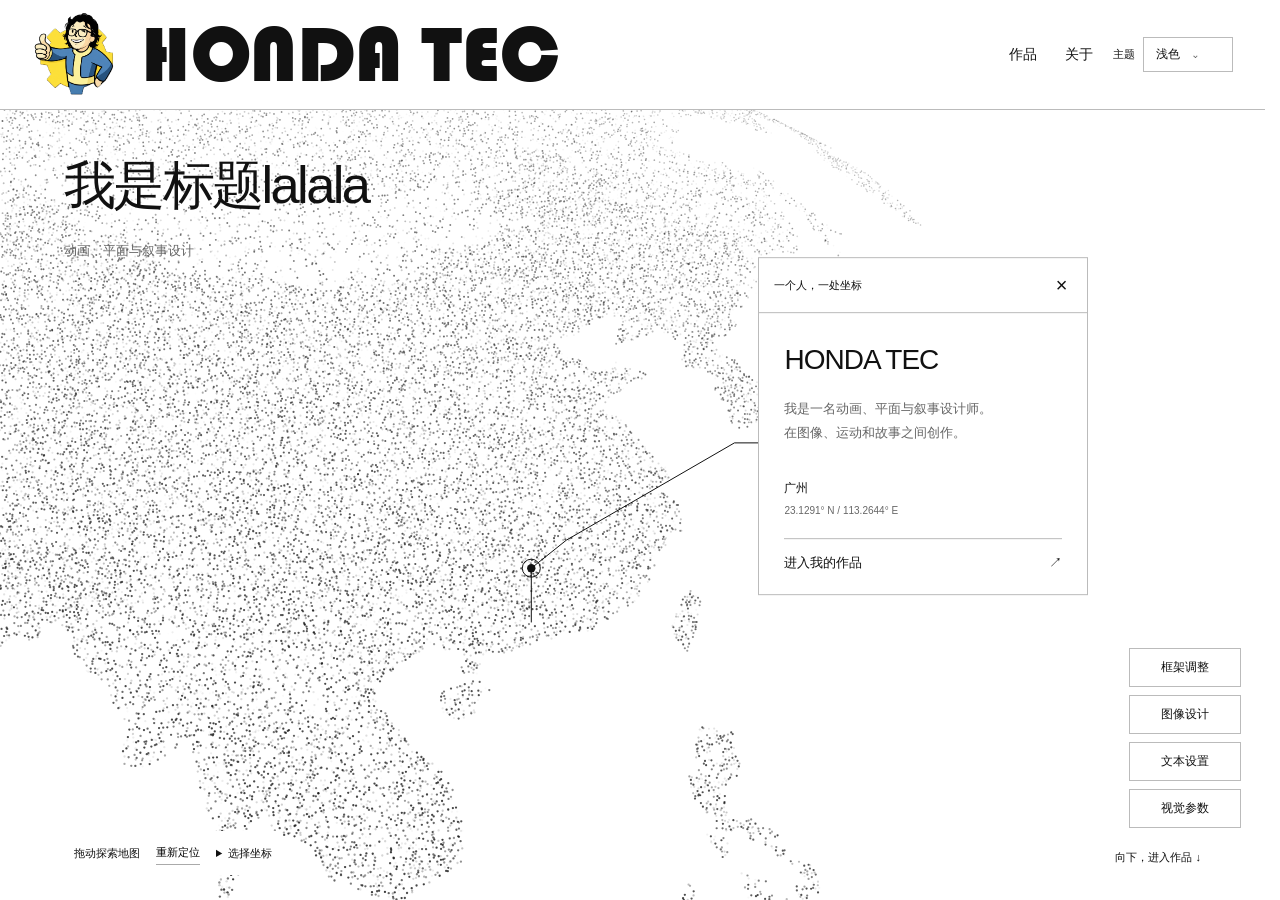
==== commit f1eeddc2: "Add Lumen stone interactive prototype and portfolio entry" ====
--- a/index.html
+++ b/index.html
@@ -1 +1 @@
-<!doctype html><html lang="zh-CN"><head><meta charset="utf-8"><meta name="viewport" content="width=device-width,initial-scale=1"><title>HONDA TEC | 点、线、面</title><link rel="stylesheet" href="style.css?v=20261019-21"></head><body><div id="crt-viewport"><div id="crt-screen"><div id="site-scroll"><header><a href="#" class="logo-region" aria-label="HONDA TEC 首页"><img id="brand-logo" src="logo-custom-default.png" alt="HONDA TEC Logo"></a><a class="brand-name" style="font-family: &quot;Bauhaus 93&quot;, &quot;PingFang SC&quot;, sans-serif; font-size: 80px;" href="#">HONDA TEC</a><nav><a href="#work">作品</a><a href="#person">关于</a></nav><div class="theme-control"><span>主题</span><details id="theme-menu"><summary>浅色</summary><div class="theme-options"><button type="button" data-theme-choice="light">浅色</button><button type="button" data-theme-choice="dark">黑夜</button><button type="button" data-theme-choice="crt">复古 CRT</button></div></details><select id="theme-select" aria-label="网站主题" hidden><option value="light">浅色</option><option value="dark">黑夜</option><option value="crt">复古 CRT</option></select></div></header><main><section class="scene" aria-label="交互人口地图"><div class="opening"><h1>我是标题lalala</h1><p>动画、平面与叙事设计</p></div><canvas tabindex="0" aria-label="人口分布点阵地球，左键或右键拖动，或使用方向键旋转"></canvas><button class="coordinate-toggle" type="button" aria-label="展开或收起个人介绍" aria-controls="person" aria-expanded="true" hidden></button><svg id="connector" aria-hidden="true"></svg><article class="person" id="person"><div class="window-top"><span>一个人，一处坐标</span><button class="window-close" type="button" aria-label="收起个人介绍">×</button></div><h2>HONDA TEC</h2><p>我是一名动画、平面与叙事设计师。<br>在图像、运动和故事之间创作。</p><div class="place"><span id="city">广州</span><span id="coordinates">23.1291° N / 113.2644° E</span></div><a class="view" href="#work">进入我的作品 <span>↗</span></a></article><div class="controls"><span id="status" role="status">正在读取世界地图</span><button id="retry" hidden>重新加载</button><button id="replay">重新定位</button><details><summary>选择坐标</summary><label>地点<select id="location"><option value="113.2644,23.1291">广州</option><option value="121.4737,31.2304">上海</option><option value="116.4074,39.9042">北京</option><option value="139.6917,35.6895">东京</option></select></label><form id="custom"><label>纬度<input name="latitude" type="number" min="-90" max="90" step="any" value="23.1291" required></label><label>经度<input name="longitude" type="number" min="-180" max="180" step="any" value="113.2644" required></label><button>定位</button></form></details></div><div class="home-settings"><details class="frame-panel home-frame"><summary>框架调整</summary><div class="frame-body"><h3>介绍窗口</h3><label>横向位置（%）<input data-frame="introX" type="range" min="0" max="100" step="1" value="76"><output></output></label><label>纵向位置（%）<input data-frame="introY" type="range" min="0" max="100" step="1" value="50"><output></output></label><h3>顶部栏</h3><label>最小高度（px）<input data-frame="headerHeight" type="range" min="60" max="240" step="1" value="110"><output></output></label><label>左右边距（%）<input data-frame="headerMargin" type="range" min="0" max="20" step="0.5" value="5"><output></output></label><label>上下内边距（px）<input data-frame="headerPadding" type="range" min="0" max="60" step="1" value="16"><output></output></label><label>元素间距（px）<input data-frame="headerGap" type="range" min="0" max="100" step="1" value="20"><output></output></label><h3>统一毛玻璃</h3><label class="glass-option"><input data-frame="glass" type="checkbox">启用毛玻璃</label><label>模糊强度（px）<input data-frame="glassBlur" type="range" min="0" max="60" step="1" value="24"><output></output></label><label>背景不透明度（%）<input data-frame="glassOpacity" type="range" min="0" max="100" step="1" value="35"><output></output></label><div class="crt-lens-controls"><h3>CRT 屏幕</h3><label class="check"><input class="crt-lens-enabled" type="checkbox" checked>凸面屏幕效果</label><label>屏幕曲率 <output class="crt-lens-value">18</output><input class="crt-lens-strength" type="range" min="0" max="60" step="1" value="18"></label><label>描边内缩（px）<output class="crt-rim-inset-value">0</output><input class="crt-rim-inset" type="range" min="0" max="100" step="1" value="5"></label><label>描边粗细（px）<output class="crt-rim-width-value">2</output><input class="crt-rim-width" type="range" min="0.5" max="8" step="0.5" value="1"></label><label>描边透明度（%）<output class="crt-rim-opacity-value">100</output><input class="crt-rim-opacity" type="range" min="0" max="100" step="1" value="28"></label><label>边缘暗角 <output class="crt-vignette-value">45</output><input class="crt-vignette" type="range" min="0" max="90" step="1" value="45"></label></div><div class="crt-cursor-controls"><h3>CRT 准星</h3><label>准星尺寸（px）<output class="crt-cursor-size-value">32</output><input class="crt-cursor-size" type="range" min="12" max="100" step="1" value="32"></label><label>中心圆环线宽（px）<output class="crt-cursor-width-value">1</output><input class="crt-cursor-width" type="range" min="0.5" max="5" step="0.5" value="1"></label><label>准星透明度（%）<output class="crt-cursor-opacity-value">100</output><input class="crt-cursor-opacity" type="range" min="10" max="100" step="1" value="100"></label><label>水平线长度 <output class="crt-cursor-h-length-value">9</output><input class="crt-cursor-h-length" type="range" min="2" max="15" step="0.5" value="9"></label><label>垂直线长度 <output class="crt-cursor-v-length-value">9</output><input class="crt-cursor-v-length" type="range" min="2" max="15" step="0.5" value="9"></label><label>水平线宽 <output class="crt-cursor-h-width-value">2</output><input class="crt-cursor-h-width" type="range" min="0.5" max="5" step="0.5" value="2"></label><label>垂直线宽 <output class="crt-cursor-v-width-value">2</output><input class="crt-cursor-v-width" type="range" min="0.5" max="5" step="0.5" value="2"></label><label>中心间隙 <output class="crt-cursor-gap-value">5</output><input class="crt-cursor-gap" type="range" min="0" max="10" step="0.5" value="5"></label><label>准星辉光（px）<output class="crt-cursor-glow-value">3</output><input class="crt-cursor-glow" type="range" min="0" max="20" step="1" value="3"></label></div><button class="frame-reset" type="button">恢复默认框架</button></div></details><details class="image-panel home-image"><summary>图像设计</summary><div class="image-body"><label>上传 Logo<input class="logo-upload" type="file" accept="image/*"></label><label>方形尺寸（px）<input class="logo-size" type="range" min="24" max="180" step="1" value="64"><output class="logo-size-value">64 px</output></label><label>图片显示<select class="logo-fit"><option value="contain">完整显示</option><option value="cover">填满方形</option></select></label><button class="logo-reset" type="button">恢复默认点线面</button><p class="logo-status" role="status"></p><small>上传的 Logo 保存在当前浏览器。</small></div></details><details class="text-panel home-text"><summary>文本设置</summary><div class="text-body"></div></details><details id="visual" class="visual-panel"><summary>视觉参数</summary><div class="visual-body"><h3>地图视觉</h3><label>点密度 <output></output><input data-param="density" type="range" min="0.15" max="23.25" step="0.05"></label><label class="check"><input data-param="twinkle" type="checkbox">点阵闪烁</label><label>闪烁方式<select data-param="twinkleMode"><option value="independent">独立随机呼吸</option><option value="random">随机明暗 · 平滑变化</option><option value="step">完全随机 · 跳变</option><option value="sparse">稀疏随机闪光</option><option value="wave">空间波动</option></select></label><label>闪烁周期（秒） <output></output><input data-param="twinklePeriod" type="range" min="0.5" max="60" step="0.5"></label><label>闪烁强度 <output></output><input data-param="twinkleStrength" type="range" min="0" max="1" step="0.01"></label><label>峰形<select data-param="shape"><option value="exponential">尖峰 · 指数衰减</option><option value="cone">锥形 · 有限半径</option><option value="gaussian">圆峰 · 高斯</option></select></label><label>隆起高度 <output></output><input data-param="height" type="range" min="0" max="1.8" step="0.01"></label><label>影响半径 <output></output><input data-param="width" type="range" min="2" max="134" step="0.5"></label><label>峰形锐度 <output></output><input data-param="sharpness" type="range" min="0.4" max="18.8" step="0.1"></label><label>球体缩放 <output></output><input data-param="scale" type="range" min="0.55" max="6.35" step="0.01"></label><label>水平位置 <output></output><input data-param="x" type="range" min="-2.7" max="3.7" step="0.01"></label><label>垂直位置 <output></output><input data-param="y" type="range" min="-1.95" max="4.05" step="0.01"></label><label>定位横向 <output></output><input data-param="anchorX" type="range" min="0" max="1" step="0.01"></label><label>定位纵向 <output></output><input data-param="anchorY" type="range" min="0" max="1" step="0.01"></label><label class="check"><input data-param="outline" type="checkbox">显示球形轮廓</label><button id="reset-visual" type="button">恢复默认视角</button></div></details></div><span class="down">向下，进入作品 ↓</span></section><section id="work"><div class="work-head"><h2>作品</h2><a class="return-home" href="#">返回首页</a><div class="work-settings"><details class="frame-panel"><summary>框架调整</summary><div class="frame-body"><h3>介绍窗口</h3><label>横向位置（%）<input data-frame="introX" type="range" min="0" max="100" step="1" value="76"><output></output></label><label>纵向位置（%）<input data-frame="introY" type="range" min="0" max="100" step="1" value="50"><output></output></label><h3>顶部栏</h3><label>最小高度（px）<input data-frame="headerHeight" type="range" min="60" max="240" step="1" value="110"><output></output></label><label>左右边距（%）<input data-frame="headerMargin" type="range" min="0" max="20" step="0.5" value="5"><output></output></label><label>上下内边距（px）<input data-frame="headerPadding" type="range" min="0" max="60" step="1" value="16"><output></output></label><label>元素间距（px）<input data-frame="headerGap" type="range" min="0" max="100" step="1" value="20"><output></output></label><h3>统一毛玻璃</h3><label class="glass-option"><input data-frame="glass" type="checkbox">启用毛玻璃</label><label>模糊强度（px）<input data-frame="glassBlur" type="range" min="0" max="60" step="1" value="24"><output></output></label><label>背景不透明度（%）<input data-frame="glassOpacity" type="range" min="0" max="100" step="1" value="35"><output></output></label><div class="crt-lens-controls"><h3>CRT 屏幕</h3><label class="check"><input class="crt-lens-enabled" type="checkbox" checked>凸面屏幕效果</label><label>屏幕曲率 <output class="crt-lens-value">18</output><input class="crt-lens-strength" type="range" min="0" max="60" step="1" value="18"></label><label>描边内缩（px）<output class="crt-rim-inset-value">0</output><input class="crt-rim-inset" type="range" min="0" max="100" step="1" value="5"></label><label>描边粗细（px）<output class="crt-rim-width-value">2</output><input class="crt-rim-width" type="range" min="0.5" max="8" step="0.5" value="1"></label><label>描边透明度（%）<output class="crt-rim-opacity-value">100</output><input class="crt-rim-opacity" type="range" min="0" max="100" step="1" value="28"></label><label>边缘暗角 <output class="crt-vignette-value">45</output><input class="crt-vignette" type="range" min="0" max="90" step="1" value="45"></label></div><div class="crt-cursor-controls"><h3>CRT 准星</h3><label>准星尺寸（px）<output class="crt-cursor-size-value">32</output><input class="crt-cursor-size" type="range" min="12" max="100" step="1" value="32"></label><label>中心圆环线宽（px）<output class="crt-cursor-width-value">1</output><input class="crt-cursor-width" type="range" min="0.5" max="5" step="0.5" value="1"></label><label>准星透明度（%）<output class="crt-cursor-opacity-value">100</output><input class="crt-cursor-opacity" type="range" min="10" max="100" step="1" value="100"></label><label>水平线长度 <output class="crt-cursor-h-length-value">9</output><input class="crt-cursor-h-length" type="range" min="2" max="15" step="0.5" value="9"></label><label>垂直线长度 <output class="crt-cursor-v-length-value">9</output><input class="crt-cursor-v-length" type="range" min="2" max="15" step="0.5" value="9"></label><label>水平线宽 <output class="crt-cursor-h-width-value">2</output><input class="crt-cursor-h-width" type="range" min="0.5" max="5" step="0.5" value="2"></label><label>垂直线宽 <output class="crt-cursor-v-width-value">2</output><input class="crt-cursor-v-width" type="range" min="0.5" max="5" step="0.5" value="2"></label><label>中心间隙 <output class="crt-cursor-gap-value">5</output><input class="crt-cursor-gap" type="range" min="0" max="10" step="0.5" value="5"></label><label>准星辉光（px）<output class="crt-cursor-glow-value">3</output><input class="crt-cursor-glow" type="range" min="0" max="20" step="1" value="3"></label></div><button class="frame-reset" type="button">恢复默认框架</button></div></details><details class="image-panel"><summary>图像设计</summary><div class="image-body"><label>上传 Logo<input class="logo-upload" type="file" accept="image/*"></label><label>方形尺寸（px）<input class="logo-size" type="range" min="24" max="180" step="1" value="64"><output class="logo-size-value">64 px</output></label><label>图片显示<select class="logo-fit"><option value="contain">完整显示</option><option value="cover">填满方形</option></select></label><button class="logo-reset" type="button">恢复默认点线面</button><p class="logo-status" role="status"></p><small>上传的 Logo 保存在当前浏览器。</small></div></details><details class="text-panel"><summary>文本设置</summary><div class="text-body"></div></details><details id="work-visual"><summary>视觉参数</summary><div class="work-visual-body"><label for="gallery-margin">左右边距 <output id="gallery-margin-value">7%</output></label><input id="gallery-margin" type="range" min="0" max="40" step="0.5" value="7"><button id="reset-gallery" type="button">恢复默认边距</button></div></details></div></div><div class="work-categories" role="group" aria-label="作品分类"><button data-category="animation" aria-pressed="true">动画</button><button data-category="game" aria-pressed="false">游戏</button><button data-category="heritage" aria-pressed="false">数字遗产</button><button data-category="prototype" aria-pressed="false">Prototypes</button></div><div id="gallery"><article id="animation-work"><div class="video"><iframe src="https://player.bilibili.com/player.html?bvid=BV1JSTX6NE4P&autoplay=0" title="Emoji APT. 动画 MV" allowfullscreen loading="lazy"></iframe></div><div class="work-info"><div><h3>Emoji APT.</h3><p>动画 MV</p></div><a href="https://www.bilibili.com/video/BV1JSTX6NE4P/" target="_blank" rel="noopener">观看完整作品 ↗</a></div></article><article id="prototype-work" hidden><div class="prototype-cover"><p>概念提案 / AI 辅助动画短片</p><h3>WHAT IF?</h3><p>一次时间线扰动，四个历史分支。</p><button id="open-prototype" type="button">查看项目提案</button></div><div class="work-info"><div><h3>WHAT IF?</h3><p>四段交织的历史故事 · 创作计划</p></div><a href="projects/what-if/WHAT_IF.pptx" download>下载演示文稿</a></div></article><div id="category-empty" hidden><p id="category-message"></p></div></div></section></main><dialog id="prototype-dialog"><div class="proposal-toolbar"><span>WHAT IF? / 项目提案</span><button id="close-prototype" aria-label="关闭项目提案">×</button></div><p class="proposal-note">网页阅读版，原始排版请下载演示文稿。</p><div id="proposal-slide"></div><div class="proposal-navigation"><button id="proposal-prev">上一页</button><span id="proposal-count"></span><button id="proposal-next">下一页</button></div></dialog><footer><span>点连接成线，线延展成面。</span><details><summary>地图数据</summary><p>Natural Earth 世界陆地与人口估计。点密度按国家人口除以球面面积计算，并进行对数压缩以保证可读性；不代表城市级实际人口密度。隆起为个人位置的视觉表达。</p><a href="https://www.naturalearthdata.com/">Natural Earth</a></details></footer></div><div id="crt-cursor" aria-hidden="true"><svg viewBox="0 0 32 32"><path d="M16 2v9m0 10v9M2 16h9m10 0h9"/><circle cx="16" cy="16" r="5"/><circle class="cursor-center" cx="16" cy="16" r="1"/></svg></div></div></div><svg class="crt-filter-defs" aria-hidden="true" width="1" height="1"><defs><filter id="crt-lens-filter" x="-8%" y="-8%" width="116%" height="116%" color-interpolation-filters="sRGB"><feImage id="crt-displacement-image" x="0" y="0" width="100%" height="100%" preserveAspectRatio="none" result="lens-map"/><feDisplacementMap id="crt-displacement" in="SourceGraphic" in2="lens-map" scale="18" xChannelSelector="R" yChannelSelector="G"/></filter></defs></svg><script src="globe.js?v=20261019-21"></script></body></html>
+<!doctype html><html lang="zh-CN"><head><meta charset="utf-8"><meta name="viewport" content="width=device-width,initial-scale=1"><title>HONDA TEC | 点、线、面</title><link rel="stylesheet" href="style.css?v=20261110-1"></head><body><div id="crt-viewport"><div id="crt-screen"><div id="site-scroll"><header><a href="#" class="logo-region" aria-label="HONDA TEC 首页"><img id="brand-logo" src="logo-custom-default.png" alt="HONDA TEC Logo"></a><a class="brand-name" style="font-family: &quot;Bauhaus 93&quot;, &quot;PingFang SC&quot;, sans-serif; font-size: 80px;" href="#">HONDA TEC</a><nav><a href="#work">作品</a><a href="#person">关于</a></nav><div class="theme-control"><span>主题</span><details id="theme-menu"><summary>浅色</summary><div class="theme-options"><button type="button" data-theme-choice="light">浅色</button><button type="button" data-theme-choice="dark">黑夜</button><button type="button" data-theme-choice="crt">复古 CRT</button></div></details><select id="theme-select" aria-label="网站主题" hidden><option value="light">浅色</option><option value="dark">黑夜</option><option value="crt">复古 CRT</option></select></div></header><main><section class="scene" aria-label="交互人口地图"><div class="opening"><h1>我是标题lalala</h1><p>动画、平面与叙事设计</p></div><canvas tabindex="0" aria-label="人口分布点阵地球，左键或右键拖动，或使用方向键旋转"></canvas><button class="coordinate-toggle" type="button" aria-label="展开或收起个人介绍" aria-controls="person" aria-expanded="true" hidden></button><svg id="connector" aria-hidden="true"></svg><article class="person" id="person"><div class="window-top"><span>一个人，一处坐标</span><button class="window-close" type="button" aria-label="收起个人介绍">×</button></div><h2>HONDA TEC</h2><p>我是一名动画、平面与叙事设计师。<br>在图像、运动和故事之间创作。</p><div class="place"><span id="city">广州</span><span id="coordinates">23.1291° N / 113.2644° E</span></div><a class="view" href="#work">进入我的作品 <span>↗</span></a></article><div class="controls"><span id="status" role="status">正在读取世界地图</span><button id="retry" hidden>重新加载</button><button id="replay">重新定位</button><details><summary>选择坐标</summary><label>地点<select id="location"><option value="113.2644,23.1291">广州</option><option value="121.4737,31.2304">上海</option><option value="116.4074,39.9042">北京</option><option value="139.6917,35.6895">东京</option></select></label><form id="custom"><label>纬度<input name="latitude" type="number" min="-90" max="90" step="any" value="23.1291" required></label><label>经度<input name="longitude" type="number" min="-180" max="180" step="any" value="113.2644" required></label><button>定位</button></form></details></div><div class="home-settings"><details class="frame-panel home-frame"><summary>框架调整</summary><div class="frame-body"><h3>介绍窗口</h3><label>横向位置（%）<input data-frame="introX" type="range" min="0" max="100" step="1" value="76"><output></output></label><label>纵向位置（%）<input data-frame="introY" type="range" min="0" max="100" step="1" value="50"><output></output></label><h3>顶部栏</h3><label>最小高度（px）<input data-frame="headerHeight" type="range" min="60" max="240" step="1" value="110"><output></output></label><label>左右边距（%）<input data-frame="headerMargin" type="range" min="0" max="20" step="0.5" value="5"><output></output></label><label>上下内边距（px）<input data-frame="headerPadding" type="range" min="0" max="60" step="1" value="16"><output></output></label><label>元素间距（px）<input data-frame="headerGap" type="range" min="0" max="100" step="1" value="20"><output></output></label><h3>统一毛玻璃</h3><label class="glass-option"><input data-frame="glass" type="checkbox">启用毛玻璃</label><label>模糊强度（px）<input data-frame="glassBlur" type="range" min="0" max="60" step="1" value="24"><output></output></label><label>背景不透明度（%）<input data-frame="glassOpacity" type="range" min="0" max="100" step="1" value="35"><output></output></label><div class="crt-lens-controls"><h3>CRT 屏幕</h3><label class="check"><input class="crt-lens-enabled" type="checkbox" checked>凸面屏幕效果</label><label>屏幕曲率 <output class="crt-lens-value">18</output><input class="crt-lens-strength" type="range" min="0" max="60" step="1" value="18"></label><label>描边内缩（px）<output class="crt-rim-inset-value">0</output><input class="crt-rim-inset" type="range" min="0" max="100" step="1" value="5"></label><label>描边粗细（px）<output class="crt-rim-width-value">2</output><input class="crt-rim-width" type="range" min="0.5" max="8" step="0.5" value="1"></label><label>描边透明度（%）<output class="crt-rim-opacity-value">100</output><input class="crt-rim-opacity" type="range" min="0" max="100" step="1" value="28"></label><label>边缘暗角 <output class="crt-vignette-value">45</output><input class="crt-vignette" type="range" min="0" max="90" step="1" value="45"></label></div><div class="crt-cursor-controls"><h3>CRT 准星</h3><label>准星尺寸（px）<output class="crt-cursor-size-value">32</output><input class="crt-cursor-size" type="range" min="12" max="100" step="1" value="32"></label><label>中心圆环线宽（px）<output class="crt-cursor-width-value">1</output><input class="crt-cursor-width" type="range" min="0.5" max="5" step="0.5" value="1"></label><label>准星透明度（%）<output class="crt-cursor-opacity-value">100</output><input class="crt-cursor-opacity" type="range" min="10" max="100" step="1" value="100"></label><label>水平线长度 <output class="crt-cursor-h-length-value">9</output><input class="crt-cursor-h-length" type="range" min="2" max="15" step="0.5" value="9"></label><label>垂直线长度 <output class="crt-cursor-v-length-value">9</output><input class="crt-cursor-v-length" type="range" min="2" max="15" step="0.5" value="9"></label><label>水平线宽 <output class="crt-cursor-h-width-value">2</output><input class="crt-cursor-h-width" type="range" min="0.5" max="5" step="0.5" value="2"></label><label>垂直线宽 <output class="crt-cursor-v-width-value">2</output><input class="crt-cursor-v-width" type="range" min="0.5" max="5" step="0.5" value="2"></label><label>中心间隙 <output class="crt-cursor-gap-value">5</output><input class="crt-cursor-gap" type="range" min="0" max="10" step="0.5" value="5"></label><label>准星辉光（px）<output class="crt-cursor-glow-value">3</output><input class="crt-cursor-glow" type="range" min="0" max="20" step="1" value="3"></label></div><button class="frame-reset" type="button">恢复默认框架</button></div></details><details class="image-panel home-image"><summary>图像设计</summary><div class="image-body"><label>上传 Logo<input class="logo-upload" type="file" accept="image/*"></label><label>方形尺寸（px）<input class="logo-size" type="range" min="24" max="180" step="1" value="64"><output class="logo-size-value">64 px</output></label><label>图片显示<select class="logo-fit"><option value="contain">完整显示</option><option value="cover">填满方形</option></select></label><button class="logo-reset" type="button">恢复默认点线面</button><p class="logo-status" role="status"></p><small>上传的 Logo 保存在当前浏览器。</small></div></details><details class="text-panel home-text"><summary>文本设置</summary><div class="text-body"></div></details><details id="visual" class="visual-panel"><summary>视觉参数</summary><div class="visual-body"><h3>地图视觉</h3><label>点密度 <output></output><input data-param="density" type="range" min="0.15" max="23.25" step="0.05"></label><label class="check"><input data-param="twinkle" type="checkbox">点阵闪烁</label><label>闪烁方式<select data-param="twinkleMode"><option value="independent">独立随机呼吸</option><option value="random">随机明暗 · 平滑变化</option><option value="step">完全随机 · 跳变</option><option value="sparse">稀疏随机闪光</option><option value="wave">空间波动</option></select></label><label>闪烁周期（秒） <output></output><input data-param="twinklePeriod" type="range" min="0.5" max="60" step="0.5"></label><label>闪烁强度 <output></output><input data-param="twinkleStrength" type="range" min="0" max="1" step="0.01"></label><label>峰形<select data-param="shape"><option value="exponential">尖峰 · 指数衰减</option><option value="cone">锥形 · 有限半径</option><option value="gaussian">圆峰 · 高斯</option></select></label><label>隆起高度 <output></output><input data-param="height" type="range" min="0" max="1.8" step="0.01"></label><label>影响半径 <output></output><input data-param="width" type="range" min="2" max="134" step="0.5"></label><label>峰形锐度 <output></output><input data-param="sharpness" type="range" min="0.4" max="18.8" step="0.1"></label><label>球体缩放 <output></output><input data-param="scale" type="range" min="0.55" max="6.35" step="0.01"></label><label>水平位置 <output></output><input data-param="x" type="range" min="-2.7" max="3.7" step="0.01"></label><label>垂直位置 <output></output><input data-param="y" type="range" min="-1.95" max="4.05" step="0.01"></label><label>定位横向 <output></output><input data-param="anchorX" type="range" min="0" max="1" step="0.01"></label><label>定位纵向 <output></output><input data-param="anchorY" type="range" min="0" max="1" step="0.01"></label><label class="check"><input data-param="outline" type="checkbox">显示球形轮廓</label><button id="reset-visual" type="button">恢复默认视角</button></div></details></div><span class="down">向下，进入作品 ↓</span></section><section id="work"><div class="work-head"><h2>作品</h2><a class="return-home" href="#">返回首页</a><div class="work-settings"><details class="frame-panel"><summary>框架调整</summary><div class="frame-body"><h3>介绍窗口</h3><label>横向位置（%）<input data-frame="introX" type="range" min="0" max="100" step="1" value="76"><output></output></label><label>纵向位置（%）<input data-frame="introY" type="range" min="0" max="100" step="1" value="50"><output></output></label><h3>顶部栏</h3><label>最小高度（px）<input data-frame="headerHeight" type="range" min="60" max="240" step="1" value="110"><output></output></label><label>左右边距（%）<input data-frame="headerMargin" type="range" min="0" max="20" step="0.5" value="5"><output></output></label><label>上下内边距（px）<input data-frame="headerPadding" type="range" min="0" max="60" step="1" value="16"><output></output></label><label>元素间距（px）<input data-frame="headerGap" type="range" min="0" max="100" step="1" value="20"><output></output></label><h3>统一毛玻璃</h3><label class="glass-option"><input data-frame="glass" type="checkbox">启用毛玻璃</label><label>模糊强度（px）<input data-frame="glassBlur" type="range" min="0" max="60" step="1" value="24"><output></output></label><label>背景不透明度（%）<input data-frame="glassOpacity" type="range" min="0" max="100" step="1" value="35"><output></output></label><div class="crt-lens-controls"><h3>CRT 屏幕</h3><label class="check"><input class="crt-lens-enabled" type="checkbox" checked>凸面屏幕效果</label><label>屏幕曲率 <output class="crt-lens-value">18</output><input class="crt-lens-strength" type="range" min="0" max="60" step="1" value="18"></label><label>描边内缩（px）<output class="crt-rim-inset-value">0</output><input class="crt-rim-inset" type="range" min="0" max="100" step="1" value="5"></label><label>描边粗细（px）<output class="crt-rim-width-value">2</output><input class="crt-rim-width" type="range" min="0.5" max="8" step="0.5" value="1"></label><label>描边透明度（%）<output class="crt-rim-opacity-value">100</output><input class="crt-rim-opacity" type="range" min="0" max="100" step="1" value="28"></label><label>边缘暗角 <output class="crt-vignette-value">45</output><input class="crt-vignette" type="range" min="0" max="90" step="1" value="45"></label></div><div class="crt-cursor-controls"><h3>CRT 准星</h3><label>准星尺寸（px）<output class="crt-cursor-size-value">32</output><input class="crt-cursor-size" type="range" min="12" max="100" step="1" value="32"></label><label>中心圆环线宽（px）<output class="crt-cursor-width-value">1</output><input class="crt-cursor-width" type="range" min="0.5" max="5" step="0.5" value="1"></label><label>准星透明度（%）<output class="crt-cursor-opacity-value">100</output><input class="crt-cursor-opacity" type="range" min="10" max="100" step="1" value="100"></label><label>水平线长度 <output class="crt-cursor-h-length-value">9</output><input class="crt-cursor-h-length" type="range" min="2" max="15" step="0.5" value="9"></label><label>垂直线长度 <output class="crt-cursor-v-length-value">9</output><input class="crt-cursor-v-length" type="range" min="2" max="15" step="0.5" value="9"></label><label>水平线宽 <output class="crt-cursor-h-width-value">2</output><input class="crt-cursor-h-width" type="range" min="0.5" max="5" step="0.5" value="2"></label><label>垂直线宽 <output class="crt-cursor-v-width-value">2</output><input class="crt-cursor-v-width" type="range" min="0.5" max="5" step="0.5" value="2"></label><label>中心间隙 <output class="crt-cursor-gap-value">5</output><input class="crt-cursor-gap" type="range" min="0" max="10" step="0.5" value="5"></label><label>准星辉光（px）<output class="crt-cursor-glow-value">3</output><input class="crt-cursor-glow" type="range" min="0" max="20" step="1" value="3"></label></div><button class="frame-reset" type="button">恢复默认框架</button></div></details><details class="image-panel"><summary>图像设计</summary><div class="image-body"><label>上传 Logo<input class="logo-upload" type="file" accept="image/*"></label><label>方形尺寸（px）<input class="logo-size" type="range" min="24" max="180" step="1" value="64"><output class="logo-size-value">64 px</output></label><label>图片显示<select class="logo-fit"><option value="contain">完整显示</option><option value="cover">填满方形</option></select></label><button class="logo-reset" type="button">恢复默认点线面</button><p class="logo-status" role="status"></p><small>上传的 Logo 保存在当前浏览器。</small></div></details><details class="text-panel"><summary>文本设置</summary><div class="text-body"></div></details><details id="work-visual"><summary>视觉参数</summary><div class="work-visual-body"><label for="gallery-margin">左右边距 <output id="gallery-margin-value">7%</output></label><input id="gallery-margin" type="range" min="0" max="40" step="0.5" value="7"><button id="reset-gallery" type="button">恢复默认边距</button></div></details></div></div><div class="work-categories" role="group" aria-label="作品分类"><button data-category="animation" aria-pressed="true">动画</button><button data-category="game" aria-pressed="false">游戏</button><button data-category="heritage" aria-pressed="false">数字遗产</button><button data-category="prototype" aria-pressed="false">Prototypes</button></div><div id="gallery"><article id="animation-work"><div class="video"><iframe src="https://player.bilibili.com/player.html?bvid=BV1JSTX6NE4P&autoplay=0" title="Emoji APT. 动画 MV" allowfullscreen loading="lazy"></iframe></div><div class="work-info"><div><h3>Emoji APT.</h3><p>动画 MV</p></div><a href="https://www.bilibili.com/video/BV1JSTX6NE4P/" target="_blank" rel="noopener">观看完整作品 ↗</a></div></article><article id="lumen-work" hidden><a class="lumen-cover" href="projects/lumen-stone/" target="_blank" rel="noopener"><span>交互原型</span><h3>流光石<span>Lumen stone</span></h3><p>借一轮月，放在手心。</p><span class="lumen-enter">打开交互体验 ↗</span></a><div class="work-info"><div><h3>流光石 · 月亮归巢</h3><p>3D 光影与声音交互 / 石球与灯泡</p></div><a href="projects/lumen-stone/" target="_blank" rel="noopener">体验项目 ↗</a></div><p class="lumen-description">按住拿起、拖动后松手，观察光影与运动。可切换石球和灯泡模式，调整光色、亮度与运动手感；首次操作后启用声音。</p></article><article id="prototype-work" hidden><div class="prototype-cover"><p>概念提案 / AI 辅助动画短片</p><h3>WHAT IF?</h3><p>一次时间线扰动，四个历史分支。</p><button id="open-prototype" type="button">查看项目提案</button></div><div class="work-info"><div><h3>WHAT IF?</h3><p>四段交织的历史故事 · 创作计划</p></div><a href="projects/what-if/WHAT_IF.pptx" download>下载演示文稿</a></div></article><div id="category-empty" hidden><p id="category-message"></p></div></div></section></main><dialog id="prototype-dialog"><div class="proposal-toolbar"><span>WHAT IF? / 项目提案</span><button id="close-prototype" aria-label="关闭项目提案">×</button></div><p class="proposal-note">网页阅读版，原始排版请下载演示文稿。</p><div id="proposal-slide"></div><div class="proposal-navigation"><button id="proposal-prev">上一页</button><span id="proposal-count"></span><button id="proposal-next">下一页</button></div></dialog><footer><span>点连接成线，线延展成面。</span><details><summary>地图数据</summary><p>Natural Earth 世界陆地与人口估计。点密度按国家人口除以球面面积计算，并进行对数压缩以保证可读性；不代表城市级实际人口密度。隆起为个人位置的视觉表达。</p><a href="https://www.naturalearthdata.com/">Natural Earth</a></details></footer></div><div id="crt-cursor" aria-hidden="true"><svg viewBox="0 0 32 32"><path d="M16 2v9m0 10v9M2 16h9m10 0h9"/><circle cx="16" cy="16" r="5"/><circle class="cursor-center" cx="16" cy="16" r="1"/></svg></div></div></div><svg class="crt-filter-defs" aria-hidden="true" width="1" height="1"><defs><filter id="crt-lens-filter" x="-8%" y="-8%" width="116%" height="116%" color-interpolation-filters="sRGB"><feImage id="crt-displacement-image" x="0" y="0" width="100%" height="100%" preserveAspectRatio="none" result="lens-map"/><feDisplacementMap id="crt-displacement" in="SourceGraphic" in2="lens-map" scale="18" xChannelSelector="R" yChannelSelector="G"/></filter></defs></svg><script src="globe.js?v=20261110-1"></script></body></html>
--- a/style.css
+++ b/style.css
@@ -90,3 +90,5 @@
 /* Theme-aware native range tracks and thumbs. */
 input[type=range]{-webkit-appearance:none;appearance:none;background:transparent!important;height:22px;padding:0!important;border:0!important;cursor:inherit}input[type=range]::-webkit-slider-runnable-track{height:3px;background:var(--rule,#bbb);border-radius:2px}input[type=range]::-webkit-slider-thumb{-webkit-appearance:none;width:12px;height:16px;margin-top:-6px;border:1px solid var(--ink,#111);border-radius:2px;background:var(--ink,#111)}input[type=range]::-moz-range-track{height:3px;background:var(--rule,#bbb);border-radius:2px}input[type=range]::-moz-range-thumb{width:12px;height:16px;border:1px solid var(--ink,#111);border-radius:2px;background:var(--ink,#111)}html[data-theme=crt] input[type=range]::-webkit-slider-thumb{box-shadow:0 0 6px #82ff8b55}html[data-theme=crt] input[type=range]::-moz-range-thumb{box-shadow:0 0 6px #82ff8b55}
 #theme-menu{position:relative;min-width:90px;font-size:12px}#theme-menu summary{list-style:none;padding:8px 12px;border:1px solid var(--rule);color:var(--ink);background:var(--surface);cursor:pointer}#theme-menu summary::after{content:'⌄';margin-left:12px}.theme-options{position:absolute;top:calc(100% + 8px);right:0;width:130px;background:var(--surface);border:1px solid var(--rule);padding:6px;z-index:50}.theme-options button{display:block;width:100%;padding:10px;text-align:left;font:inherit;background:transparent;border:0;color:var(--muted);cursor:pointer}.theme-options button[aria-pressed=true]{color:var(--ink);background:rgba(128,128,128,.12)}html[data-theme=crt] #theme-menu summary:hover,html[data-theme=crt] .theme-options button:hover{outline:1px solid var(--ink);outline-offset:2px;animation:crt-selection-breathe 2.6s ease-in-out infinite}.unified-glass .theme-options{background:rgba(var(--surface-rgb),var(--glass-opacity,.35));backdrop-filter:blur(var(--glass-blur,24px));-webkit-backdrop-filter:blur(var(--glass-blur,24px))}
+
+#lumen-work{margin-bottom:70px}.lumen-cover{display:flex;flex-direction:column;justify-content:center;align-items:flex-start;min-height:440px;padding:60px 7%;background:#101310;color:#f3e2b4}.lumen-cover>span:first-child{font-size:12px;color:#b8ac90}.lumen-cover h3{font-size:clamp(45px,6vw,90px);font-weight:400;line-height:1.2;margin:30px 0 18px}.lumen-cover h3 span{display:block;font-size:20px;margin-top:16px;letter-spacing:.03em}.lumen-cover p{font-size:17px;line-height:1.8}.lumen-enter{border-bottom:1px solid #b8ac90;padding:12px 0;margin-top:25px;font-size:14px}.lumen-description{max-width:650px;font-size:14px;color:var(--muted,#666);line-height:1.9}html[data-theme=crt] .lumen-cover{color:var(--ink);background:#07150a}html[data-theme=crt] .lumen-cover>span{color:var(--muted)}@media(max-width:700px){.lumen-cover{min-height:360px;padding:35px 7%}}
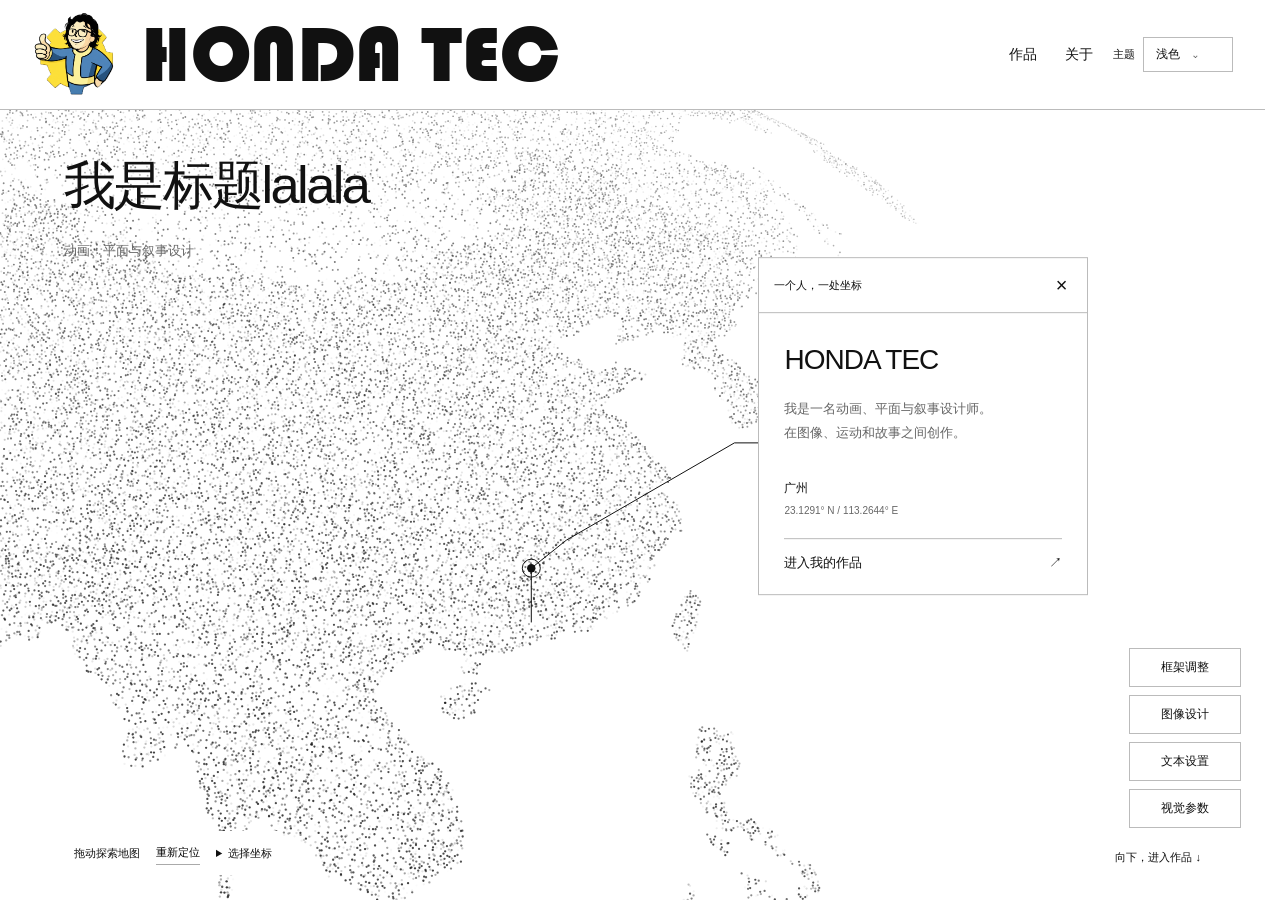
==== commit a159744a: "Update project covers, unified gallery interactions, theme filters and default logo reset" ====
--- a/index.html
+++ b/index.html
@@ -1 +1 @@
-<!doctype html><html lang="zh-CN"><head><meta charset="utf-8"><meta name="viewport" content="width=device-width,initial-scale=1"><title>HONDA TEC | 点、线、面</title><link rel="stylesheet" href="style.css?v=20261110-1"></head><body><div id="crt-viewport"><div id="crt-screen"><div id="site-scroll"><header><a href="#" class="logo-region" aria-label="HONDA TEC 首页"><img id="brand-logo" src="logo-custom-default.png" alt="HONDA TEC Logo"></a><a class="brand-name" style="font-family: &quot;Bauhaus 93&quot;, &quot;PingFang SC&quot;, sans-serif; font-size: 80px;" href="#">HONDA TEC</a><nav><a href="#work">作品</a><a href="#person">关于</a></nav><div class="theme-control"><span>主题</span><details id="theme-menu"><summary>浅色</summary><div class="theme-options"><button type="button" data-theme-choice="light">浅色</button><button type="button" data-theme-choice="dark">黑夜</button><button type="button" data-theme-choice="crt">复古 CRT</button></div></details><select id="theme-select" aria-label="网站主题" hidden><option value="light">浅色</option><option value="dark">黑夜</option><option value="crt">复古 CRT</option></select></div></header><main><section class="scene" aria-label="交互人口地图"><div class="opening"><h1>我是标题lalala</h1><p>动画、平面与叙事设计</p></div><canvas tabindex="0" aria-label="人口分布点阵地球，左键或右键拖动，或使用方向键旋转"></canvas><button class="coordinate-toggle" type="button" aria-label="展开或收起个人介绍" aria-controls="person" aria-expanded="true" hidden></button><svg id="connector" aria-hidden="true"></svg><article class="person" id="person"><div class="window-top"><span>一个人，一处坐标</span><button class="window-close" type="button" aria-label="收起个人介绍">×</button></div><h2>HONDA TEC</h2><p>我是一名动画、平面与叙事设计师。<br>在图像、运动和故事之间创作。</p><div class="place"><span id="city">广州</span><span id="coordinates">23.1291° N / 113.2644° E</span></div><a class="view" href="#work">进入我的作品 <span>↗</span></a></article><div class="controls"><span id="status" role="status">正在读取世界地图</span><button id="retry" hidden>重新加载</button><button id="replay">重新定位</button><details><summary>选择坐标</summary><label>地点<select id="location"><option value="113.2644,23.1291">广州</option><option value="121.4737,31.2304">上海</option><option value="116.4074,39.9042">北京</option><option value="139.6917,35.6895">东京</option></select></label><form id="custom"><label>纬度<input name="latitude" type="number" min="-90" max="90" step="any" value="23.1291" required></label><label>经度<input name="longitude" type="number" min="-180" max="180" step="any" value="113.2644" required></label><button>定位</button></form></details></div><div class="home-settings"><details class="frame-panel home-frame"><summary>框架调整</summary><div class="frame-body"><h3>介绍窗口</h3><label>横向位置（%）<input data-frame="introX" type="range" min="0" max="100" step="1" value="76"><output></output></label><label>纵向位置（%）<input data-frame="introY" type="range" min="0" max="100" step="1" value="50"><output></output></label><h3>顶部栏</h3><label>最小高度（px）<input data-frame="headerHeight" type="range" min="60" max="240" step="1" value="110"><output></output></label><label>左右边距（%）<input data-frame="headerMargin" type="range" min="0" max="20" step="0.5" value="5"><output></output></label><label>上下内边距（px）<input data-frame="headerPadding" type="range" min="0" max="60" step="1" value="16"><output></output></label><label>元素间距（px）<input data-frame="headerGap" type="range" min="0" max="100" step="1" value="20"><output></output></label><h3>统一毛玻璃</h3><label class="glass-option"><input data-frame="glass" type="checkbox">启用毛玻璃</label><label>模糊强度（px）<input data-frame="glassBlur" type="range" min="0" max="60" step="1" value="24"><output></output></label><label>背景不透明度（%）<input data-frame="glassOpacity" type="range" min="0" max="100" step="1" value="35"><output></output></label><div class="crt-lens-controls"><h3>CRT 屏幕</h3><label class="check"><input class="crt-lens-enabled" type="checkbox" checked>凸面屏幕效果</label><label>屏幕曲率 <output class="crt-lens-value">18</output><input class="crt-lens-strength" type="range" min="0" max="60" step="1" value="18"></label><label>描边内缩（px）<output class="crt-rim-inset-value">0</output><input class="crt-rim-inset" type="range" min="0" max="100" step="1" value="5"></label><label>描边粗细（px）<output class="crt-rim-width-value">2</output><input class="crt-rim-width" type="range" min="0.5" max="8" step="0.5" value="1"></label><label>描边透明度（%）<output class="crt-rim-opacity-value">100</output><input class="crt-rim-opacity" type="range" min="0" max="100" step="1" value="28"></label><label>边缘暗角 <output class="crt-vignette-value">45</output><input class="crt-vignette" type="range" min="0" max="90" step="1" value="45"></label></div><div class="crt-cursor-controls"><h3>CRT 准星</h3><label>准星尺寸（px）<output class="crt-cursor-size-value">32</output><input class="crt-cursor-size" type="range" min="12" max="100" step="1" value="32"></label><label>中心圆环线宽（px）<output class="crt-cursor-width-value">1</output><input class="crt-cursor-width" type="range" min="0.5" max="5" step="0.5" value="1"></label><label>准星透明度（%）<output class="crt-cursor-opacity-value">100</output><input class="crt-cursor-opacity" type="range" min="10" max="100" step="1" value="100"></label><label>水平线长度 <output class="crt-cursor-h-length-value">9</output><input class="crt-cursor-h-length" type="range" min="2" max="15" step="0.5" value="9"></label><label>垂直线长度 <output class="crt-cursor-v-length-value">9</output><input class="crt-cursor-v-length" type="range" min="2" max="15" step="0.5" value="9"></label><label>水平线宽 <output class="crt-cursor-h-width-value">2</output><input class="crt-cursor-h-width" type="range" min="0.5" max="5" step="0.5" value="2"></label><label>垂直线宽 <output class="crt-cursor-v-width-value">2</output><input class="crt-cursor-v-width" type="range" min="0.5" max="5" step="0.5" value="2"></label><label>中心间隙 <output class="crt-cursor-gap-value">5</output><input class="crt-cursor-gap" type="range" min="0" max="10" step="0.5" value="5"></label><label>准星辉光（px）<output class="crt-cursor-glow-value">3</output><input class="crt-cursor-glow" type="range" min="0" max="20" step="1" value="3"></label></div><button class="frame-reset" type="button">恢复默认框架</button></div></details><details class="image-panel home-image"><summary>图像设计</summary><div class="image-body"><label>上传 Logo<input class="logo-upload" type="file" accept="image/*"></label><label>方形尺寸（px）<input class="logo-size" type="range" min="24" max="180" step="1" value="64"><output class="logo-size-value">64 px</output></label><label>图片显示<select class="logo-fit"><option value="contain">完整显示</option><option value="cover">填满方形</option></select></label><button class="logo-reset" type="button">恢复默认点线面</button><p class="logo-status" role="status"></p><small>上传的 Logo 保存在当前浏览器。</small></div></details><details class="text-panel home-text"><summary>文本设置</summary><div class="text-body"></div></details><details id="visual" class="visual-panel"><summary>视觉参数</summary><div class="visual-body"><h3>地图视觉</h3><label>点密度 <output></output><input data-param="density" type="range" min="0.15" max="23.25" step="0.05"></label><label class="check"><input data-param="twinkle" type="checkbox">点阵闪烁</label><label>闪烁方式<select data-param="twinkleMode"><option value="independent">独立随机呼吸</option><option value="random">随机明暗 · 平滑变化</option><option value="step">完全随机 · 跳变</option><option value="sparse">稀疏随机闪光</option><option value="wave">空间波动</option></select></label><label>闪烁周期（秒） <output></output><input data-param="twinklePeriod" type="range" min="0.5" max="60" step="0.5"></label><label>闪烁强度 <output></output><input data-param="twinkleStrength" type="range" min="0" max="1" step="0.01"></label><label>峰形<select data-param="shape"><option value="exponential">尖峰 · 指数衰减</option><option value="cone">锥形 · 有限半径</option><option value="gaussian">圆峰 · 高斯</option></select></label><label>隆起高度 <output></output><input data-param="height" type="range" min="0" max="1.8" step="0.01"></label><label>影响半径 <output></output><input data-param="width" type="range" min="2" max="134" step="0.5"></label><label>峰形锐度 <output></output><input data-param="sharpness" type="range" min="0.4" max="18.8" step="0.1"></label><label>球体缩放 <output></output><input data-param="scale" type="range" min="0.55" max="6.35" step="0.01"></label><label>水平位置 <output></output><input data-param="x" type="range" min="-2.7" max="3.7" step="0.01"></label><label>垂直位置 <output></output><input data-param="y" type="range" min="-1.95" max="4.05" step="0.01"></label><label>定位横向 <output></output><input data-param="anchorX" type="range" min="0" max="1" step="0.01"></label><label>定位纵向 <output></output><input data-param="anchorY" type="range" min="0" max="1" step="0.01"></label><label class="check"><input data-param="outline" type="checkbox">显示球形轮廓</label><button id="reset-visual" type="button">恢复默认视角</button></div></details></div><span class="down">向下，进入作品 ↓</span></section><section id="work"><div class="work-head"><h2>作品</h2><a class="return-home" href="#">返回首页</a><div class="work-settings"><details class="frame-panel"><summary>框架调整</summary><div class="frame-body"><h3>介绍窗口</h3><label>横向位置（%）<input data-frame="introX" type="range" min="0" max="100" step="1" value="76"><output></output></label><label>纵向位置（%）<input data-frame="introY" type="range" min="0" max="100" step="1" value="50"><output></output></label><h3>顶部栏</h3><label>最小高度（px）<input data-frame="headerHeight" type="range" min="60" max="240" step="1" value="110"><output></output></label><label>左右边距（%）<input data-frame="headerMargin" type="range" min="0" max="20" step="0.5" value="5"><output></output></label><label>上下内边距（px）<input data-frame="headerPadding" type="range" min="0" max="60" step="1" value="16"><output></output></label><label>元素间距（px）<input data-frame="headerGap" type="range" min="0" max="100" step="1" value="20"><output></output></label><h3>统一毛玻璃</h3><label class="glass-option"><input data-frame="glass" type="checkbox">启用毛玻璃</label><label>模糊强度（px）<input data-frame="glassBlur" type="range" min="0" max="60" step="1" value="24"><output></output></label><label>背景不透明度（%）<input data-frame="glassOpacity" type="range" min="0" max="100" step="1" value="35"><output></output></label><div class="crt-lens-controls"><h3>CRT 屏幕</h3><label class="check"><input class="crt-lens-enabled" type="checkbox" checked>凸面屏幕效果</label><label>屏幕曲率 <output class="crt-lens-value">18</output><input class="crt-lens-strength" type="range" min="0" max="60" step="1" value="18"></label><label>描边内缩（px）<output class="crt-rim-inset-value">0</output><input class="crt-rim-inset" type="range" min="0" max="100" step="1" value="5"></label><label>描边粗细（px）<output class="crt-rim-width-value">2</output><input class="crt-rim-width" type="range" min="0.5" max="8" step="0.5" value="1"></label><label>描边透明度（%）<output class="crt-rim-opacity-value">100</output><input class="crt-rim-opacity" type="range" min="0" max="100" step="1" value="28"></label><label>边缘暗角 <output class="crt-vignette-value">45</output><input class="crt-vignette" type="range" min="0" max="90" step="1" value="45"></label></div><div class="crt-cursor-controls"><h3>CRT 准星</h3><label>准星尺寸（px）<output class="crt-cursor-size-value">32</output><input class="crt-cursor-size" type="range" min="12" max="100" step="1" value="32"></label><label>中心圆环线宽（px）<output class="crt-cursor-width-value">1</output><input class="crt-cursor-width" type="range" min="0.5" max="5" step="0.5" value="1"></label><label>准星透明度（%）<output class="crt-cursor-opacity-value">100</output><input class="crt-cursor-opacity" type="range" min="10" max="100" step="1" value="100"></label><label>水平线长度 <output class="crt-cursor-h-length-value">9</output><input class="crt-cursor-h-length" type="range" min="2" max="15" step="0.5" value="9"></label><label>垂直线长度 <output class="crt-cursor-v-length-value">9</output><input class="crt-cursor-v-length" type="range" min="2" max="15" step="0.5" value="9"></label><label>水平线宽 <output class="crt-cursor-h-width-value">2</output><input class="crt-cursor-h-width" type="range" min="0.5" max="5" step="0.5" value="2"></label><label>垂直线宽 <output class="crt-cursor-v-width-value">2</output><input class="crt-cursor-v-width" type="range" min="0.5" max="5" step="0.5" value="2"></label><label>中心间隙 <output class="crt-cursor-gap-value">5</output><input class="crt-cursor-gap" type="range" min="0" max="10" step="0.5" value="5"></label><label>准星辉光（px）<output class="crt-cursor-glow-value">3</output><input class="crt-cursor-glow" type="range" min="0" max="20" step="1" value="3"></label></div><button class="frame-reset" type="button">恢复默认框架</button></div></details><details class="image-panel"><summary>图像设计</summary><div class="image-body"><label>上传 Logo<input class="logo-upload" type="file" accept="image/*"></label><label>方形尺寸（px）<input class="logo-size" type="range" min="24" max="180" step="1" value="64"><output class="logo-size-value">64 px</output></label><label>图片显示<select class="logo-fit"><option value="contain">完整显示</option><option value="cover">填满方形</option></select></label><button class="logo-reset" type="button">恢复默认点线面</button><p class="logo-status" role="status"></p><small>上传的 Logo 保存在当前浏览器。</small></div></details><details class="text-panel"><summary>文本设置</summary><div class="text-body"></div></details><details id="work-visual"><summary>视觉参数</summary><div class="work-visual-body"><label for="gallery-margin">左右边距 <output id="gallery-margin-value">7%</output></label><input id="gallery-margin" type="range" min="0" max="40" step="0.5" value="7"><button id="reset-gallery" type="button">恢复默认边距</button></div></details></div></div><div class="work-categories" role="group" aria-label="作品分类"><button data-category="animation" aria-pressed="true">动画</button><button data-category="game" aria-pressed="false">游戏</button><button data-category="heritage" aria-pressed="false">数字遗产</button><button data-category="prototype" aria-pressed="false">Prototypes</button></div><div id="gallery"><article id="animation-work"><div class="video"><iframe src="https://player.bilibili.com/player.html?bvid=BV1JSTX6NE4P&autoplay=0" title="Emoji APT. 动画 MV" allowfullscreen loading="lazy"></iframe></div><div class="work-info"><div><h3>Emoji APT.</h3><p>动画 MV</p></div><a href="https://www.bilibili.com/video/BV1JSTX6NE4P/" target="_blank" rel="noopener">观看完整作品 ↗</a></div></article><article id="lumen-work" hidden><a class="lumen-cover" href="projects/lumen-stone/" target="_blank" rel="noopener"><span>交互原型</span><h3>流光石<span>Lumen stone</span></h3><p>借一轮月，放在手心。</p><span class="lumen-enter">打开交互体验 ↗</span></a><div class="work-info"><div><h3>流光石 · 月亮归巢</h3><p>3D 光影与声音交互 / 石球与灯泡</p></div><a href="projects/lumen-stone/" target="_blank" rel="noopener">体验项目 ↗</a></div><p class="lumen-description">按住拿起、拖动后松手，观察光影与运动。可切换石球和灯泡模式，调整光色、亮度与运动手感；首次操作后启用声音。</p></article><article id="prototype-work" hidden><div class="prototype-cover"><p>概念提案 / AI 辅助动画短片</p><h3>WHAT IF?</h3><p>一次时间线扰动，四个历史分支。</p><button id="open-prototype" type="button">查看项目提案</button></div><div class="work-info"><div><h3>WHAT IF?</h3><p>四段交织的历史故事 · 创作计划</p></div><a href="projects/what-if/WHAT_IF.pptx" download>下载演示文稿</a></div></article><div id="category-empty" hidden><p id="category-message"></p></div></div></section></main><dialog id="prototype-dialog"><div class="proposal-toolbar"><span>WHAT IF? / 项目提案</span><button id="close-prototype" aria-label="关闭项目提案">×</button></div><p class="proposal-note">网页阅读版，原始排版请下载演示文稿。</p><div id="proposal-slide"></div><div class="proposal-navigation"><button id="proposal-prev">上一页</button><span id="proposal-count"></span><button id="proposal-next">下一页</button></div></dialog><footer><span>点连接成线，线延展成面。</span><details><summary>地图数据</summary><p>Natural Earth 世界陆地与人口估计。点密度按国家人口除以球面面积计算，并进行对数压缩以保证可读性；不代表城市级实际人口密度。隆起为个人位置的视觉表达。</p><a href="https://www.naturalearthdata.com/">Natural Earth</a></details></footer></div><div id="crt-cursor" aria-hidden="true"><svg viewBox="0 0 32 32"><path d="M16 2v9m0 10v9M2 16h9m10 0h9"/><circle cx="16" cy="16" r="5"/><circle class="cursor-center" cx="16" cy="16" r="1"/></svg></div></div></div><svg class="crt-filter-defs" aria-hidden="true" width="1" height="1"><defs><filter id="crt-lens-filter" x="-8%" y="-8%" width="116%" height="116%" color-interpolation-filters="sRGB"><feImage id="crt-displacement-image" x="0" y="0" width="100%" height="100%" preserveAspectRatio="none" result="lens-map"/><feDisplacementMap id="crt-displacement" in="SourceGraphic" in2="lens-map" scale="18" xChannelSelector="R" yChannelSelector="G"/></filter></defs></svg><script src="globe.js?v=20261110-1"></script></body></html>
+<!doctype html><html lang="zh-CN"><head><meta charset="utf-8"><meta name="viewport" content="width=device-width,initial-scale=1"><title>HONDA TEC | 点、线、面</title><link rel="stylesheet" href="style.css?v=20261110-logo-fix"></head><body><div id="crt-viewport"><div id="crt-screen"><div id="site-scroll"><header><a href="#" class="logo-region" aria-label="HONDA TEC 首页"><img id="brand-logo" src="logo-custom-default.png" alt="HONDA TEC Logo"></a><a class="brand-name" style="font-family: &quot;Bauhaus 93&quot;, &quot;PingFang SC&quot;, sans-serif; font-size: 80px;" href="#">HONDA TEC</a><nav><a href="#work">作品</a><a href="#person">关于</a></nav><div class="theme-control"><span>主题</span><details id="theme-menu"><summary>浅色</summary><div class="theme-options"><button type="button" data-theme-choice="light">浅色</button><button type="button" data-theme-choice="dark">黑夜</button><button type="button" data-theme-choice="crt">复古 CRT</button></div></details><select id="theme-select" aria-label="网站主题" hidden><option value="light">浅色</option><option value="dark">黑夜</option><option value="crt">复古 CRT</option></select></div></header><main><section class="scene" aria-label="交互人口地图"><div class="opening"><h1>我是标题lalala</h1><p>动画、平面与叙事设计</p></div><canvas tabindex="0" aria-label="人口分布点阵地球，左键或右键拖动，或使用方向键旋转"></canvas><button class="coordinate-toggle" type="button" aria-label="展开或收起个人介绍" aria-controls="person" aria-expanded="true" hidden></button><svg id="connector" aria-hidden="true"></svg><article class="person" id="person"><div class="window-top"><span>一个人，一处坐标</span><button class="window-close" type="button" aria-label="收起个人介绍">×</button></div><h2>HONDA TEC</h2><p>我是一名动画、平面与叙事设计师。<br>在图像、运动和故事之间创作。</p><div class="place"><span id="city">广州</span><span id="coordinates">23.1291° N / 113.2644° E</span></div><a class="view" href="#work">进入我的作品 <span>↗</span></a></article><div class="controls"><span id="status" role="status">正在读取世界地图</span><button id="retry" hidden>重新加载</button><button id="replay">重新定位</button><details><summary>选择坐标</summary><label>地点<select id="location"><option value="113.2644,23.1291">广州</option><option value="121.4737,31.2304">上海</option><option value="116.4074,39.9042">北京</option><option value="139.6917,35.6895">东京</option></select></label><form id="custom"><label>纬度<input name="latitude" type="number" min="-90" max="90" step="any" value="23.1291" required></label><label>经度<input name="longitude" type="number" min="-180" max="180" step="any" value="113.2644" required></label><button>定位</button></form></details></div><div class="home-settings"><details class="frame-panel home-frame"><summary>框架调整</summary><div class="frame-body"><h3>介绍窗口</h3><label>横向位置（%）<input data-frame="introX" type="range" min="0" max="100" step="1" value="76"><output></output></label><label>纵向位置（%）<input data-frame="introY" type="range" min="0" max="100" step="1" value="50"><output></output></label><h3>顶部栏</h3><label>最小高度（px）<input data-frame="headerHeight" type="range" min="60" max="240" step="1" value="110"><output></output></label><label>左右边距（%）<input data-frame="headerMargin" type="range" min="0" max="20" step="0.5" value="5"><output></output></label><label>上下内边距（px）<input data-frame="headerPadding" type="range" min="0" max="60" step="1" value="16"><output></output></label><label>元素间距（px）<input data-frame="headerGap" type="range" min="0" max="100" step="1" value="20"><output></output></label><h3>统一毛玻璃</h3><label class="glass-option"><input data-frame="glass" type="checkbox">启用毛玻璃</label><label>模糊强度（px）<input data-frame="glassBlur" type="range" min="0" max="60" step="1" value="24"><output></output></label><label>背景不透明度（%）<input data-frame="glassOpacity" type="range" min="0" max="100" step="1" value="35"><output></output></label><div class="crt-lens-controls"><h3>CRT 屏幕</h3><label class="check"><input class="crt-lens-enabled" type="checkbox" checked>凸面屏幕效果</label><label>屏幕曲率 <output class="crt-lens-value">18</output><input class="crt-lens-strength" type="range" min="0" max="60" step="1" value="18"></label><label>描边内缩（px）<output class="crt-rim-inset-value">0</output><input class="crt-rim-inset" type="range" min="0" max="100" step="1" value="5"></label><label>描边粗细（px）<output class="crt-rim-width-value">2</output><input class="crt-rim-width" type="range" min="0.5" max="8" step="0.5" value="1"></label><label>描边透明度（%）<output class="crt-rim-opacity-value">100</output><input class="crt-rim-opacity" type="range" min="0" max="100" step="1" value="28"></label><label>边缘暗角 <output class="crt-vignette-value">45</output><input class="crt-vignette" type="range" min="0" max="90" step="1" value="45"></label></div><div class="crt-cursor-controls"><h3>CRT 准星</h3><label>准星尺寸（px）<output class="crt-cursor-size-value">32</output><input class="crt-cursor-size" type="range" min="12" max="100" step="1" value="32"></label><label>中心圆环线宽（px）<output class="crt-cursor-width-value">1</output><input class="crt-cursor-width" type="range" min="0.5" max="5" step="0.5" value="1"></label><label>准星透明度（%）<output class="crt-cursor-opacity-value">100</output><input class="crt-cursor-opacity" type="range" min="10" max="100" step="1" value="100"></label><label>水平线长度 <output class="crt-cursor-h-length-value">9</output><input class="crt-cursor-h-length" type="range" min="2" max="15" step="0.5" value="9"></label><label>垂直线长度 <output class="crt-cursor-v-length-value">9</output><input class="crt-cursor-v-length" type="range" min="2" max="15" step="0.5" value="9"></label><label>水平线宽 <output class="crt-cursor-h-width-value">2</output><input class="crt-cursor-h-width" type="range" min="0.5" max="5" step="0.5" value="2"></label><label>垂直线宽 <output class="crt-cursor-v-width-value">2</output><input class="crt-cursor-v-width" type="range" min="0.5" max="5" step="0.5" value="2"></label><label>中心间隙 <output class="crt-cursor-gap-value">5</output><input class="crt-cursor-gap" type="range" min="0" max="10" step="0.5" value="5"></label><label>准星辉光（px）<output class="crt-cursor-glow-value">3</output><input class="crt-cursor-glow" type="range" min="0" max="20" step="1" value="3"></label></div><button class="frame-reset" type="button">恢复默认框架</button></div></details><details class="image-panel home-image"><summary>图像设计</summary><div class="image-body"><label>上传 Logo<input class="logo-upload" type="file" accept="image/*"></label><label>方形尺寸（px）<input class="logo-size" type="range" min="24" max="180" step="1" value="64"><output class="logo-size-value">64 px</output></label><label>图片显示<select class="logo-fit"><option value="contain">完整显示</option><option value="cover">填满方形</option></select></label><button class="logo-reset" type="button">恢复默认 Logo</button><div class="cover-filter-controls"><h3>画廊封面滤镜</h3><label class="cover-theme-check"><input class="cover-theme-enabled" type="checkbox" checked>跟随主题色调</label><label>主题滤镜强度 <output class="cover-theme-strength-value">100%</output><input class="cover-theme-strength" type="range" min="0" max="100" step="1" value="100"></label><label>亮度 <output class="cover-filter-brightness-value">100%</output><input data-cover-filter="brightness" type="range" min="20" max="180" step="1" value="100"></label><label>对比度 <output class="cover-filter-contrast-value">100%</output><input data-cover-filter="contrast" type="range" min="20" max="200" step="1" value="100"></label><label>饱和度 <output class="cover-filter-saturation-value">100%</output><input data-cover-filter="saturation" type="range" min="0" max="200" step="1" value="100"></label><label>黑白程度 <output class="cover-filter-grayscale-value">0%</output><input data-cover-filter="grayscale" type="range" min="0" max="100" step="1" value="0"></label><label>模糊 <output class="cover-filter-blur-value">0px</output><input data-cover-filter="blur" type="range" min="0" max="10" step="0.1" value="0"></label><button class="cover-filter-reset" type="button">恢复默认封面滤镜</button></div><p class="logo-status" role="status"></p><small>上传的 Logo 保存在当前浏览器。</small></div></details><details class="text-panel home-text"><summary>文本设置</summary><div class="text-body"></div></details><details id="visual" class="visual-panel"><summary>视觉参数</summary><div class="visual-body"><h3>地图视觉</h3><label>点密度 <output></output><input data-param="density" type="range" min="0.15" max="23.25" step="0.05"></label><label class="check"><input data-param="twinkle" type="checkbox">点阵闪烁</label><label>闪烁方式<select data-param="twinkleMode"><option value="independent">独立随机呼吸</option><option value="random">随机明暗 · 平滑变化</option><option value="step">完全随机 · 跳变</option><option value="sparse">稀疏随机闪光</option><option value="wave">空间波动</option></select></label><label>闪烁周期（秒） <output></output><input data-param="twinklePeriod" type="range" min="0.5" max="60" step="0.5"></label><label>闪烁强度 <output></output><input data-param="twinkleStrength" type="range" min="0" max="1" step="0.01"></label><label>峰形<select data-param="shape"><option value="exponential">尖峰 · 指数衰减</option><option value="cone">锥形 · 有限半径</option><option value="gaussian">圆峰 · 高斯</option></select></label><label>隆起高度 <output></output><input data-param="height" type="range" min="0" max="1.8" step="0.01"></label><label>影响半径 <output></output><input data-param="width" type="range" min="2" max="134" step="0.5"></label><label>峰形锐度 <output></output><input data-param="sharpness" type="range" min="0.4" max="18.8" step="0.1"></label><label>球体缩放 <output></output><input data-param="scale" type="range" min="0.55" max="6.35" step="0.01"></label><label>水平位置 <output></output><input data-param="x" type="range" min="-2.7" max="3.7" step="0.01"></label><label>垂直位置 <output></output><input data-param="y" type="range" min="-1.95" max="4.05" step="0.01"></label><label>定位横向 <output></output><input data-param="anchorX" type="range" min="0" max="1" step="0.01"></label><label>定位纵向 <output></output><input data-param="anchorY" type="range" min="0" max="1" step="0.01"></label><label class="check"><input data-param="outline" type="checkbox">显示球形轮廓</label><button id="reset-visual" type="button">恢复默认视角</button></div></details></div><span class="down">向下，进入作品 ↓</span></section><section id="work"><div class="work-head"><h2>作品</h2><a class="return-home" href="#">返回首页</a><div class="work-settings"><details class="frame-panel"><summary>框架调整</summary><div class="frame-body"><h3>介绍窗口</h3><label>横向位置（%）<input data-frame="introX" type="range" min="0" max="100" step="1" value="76"><output></output></label><label>纵向位置（%）<input data-frame="introY" type="range" min="0" max="100" step="1" value="50"><output></output></label><h3>顶部栏</h3><label>最小高度（px）<input data-frame="headerHeight" type="range" min="60" max="240" step="1" value="110"><output></output></label><label>左右边距（%）<input data-frame="headerMargin" type="range" min="0" max="20" step="0.5" value="5"><output></output></label><label>上下内边距（px）<input data-frame="headerPadding" type="range" min="0" max="60" step="1" value="16"><output></output></label><label>元素间距（px）<input data-frame="headerGap" type="range" min="0" max="100" step="1" value="20"><output></output></label><h3>统一毛玻璃</h3><label class="glass-option"><input data-frame="glass" type="checkbox">启用毛玻璃</label><label>模糊强度（px）<input data-frame="glassBlur" type="range" min="0" max="60" step="1" value="24"><output></output></label><label>背景不透明度（%）<input data-frame="glassOpacity" type="range" min="0" max="100" step="1" value="35"><output></output></label><div class="crt-lens-controls"><h3>CRT 屏幕</h3><label class="check"><input class="crt-lens-enabled" type="checkbox" checked>凸面屏幕效果</label><label>屏幕曲率 <output class="crt-lens-value">18</output><input class="crt-lens-strength" type="range" min="0" max="60" step="1" value="18"></label><label>描边内缩（px）<output class="crt-rim-inset-value">0</output><input class="crt-rim-inset" type="range" min="0" max="100" step="1" value="5"></label><label>描边粗细（px）<output class="crt-rim-width-value">2</output><input class="crt-rim-width" type="range" min="0.5" max="8" step="0.5" value="1"></label><label>描边透明度（%）<output class="crt-rim-opacity-value">100</output><input class="crt-rim-opacity" type="range" min="0" max="100" step="1" value="28"></label><label>边缘暗角 <output class="crt-vignette-value">45</output><input class="crt-vignette" type="range" min="0" max="90" step="1" value="45"></label></div><div class="crt-cursor-controls"><h3>CRT 准星</h3><label>准星尺寸（px）<output class="crt-cursor-size-value">32</output><input class="crt-cursor-size" type="range" min="12" max="100" step="1" value="32"></label><label>中心圆环线宽（px）<output class="crt-cursor-width-value">1</output><input class="crt-cursor-width" type="range" min="0.5" max="5" step="0.5" value="1"></label><label>准星透明度（%）<output class="crt-cursor-opacity-value">100</output><input class="crt-cursor-opacity" type="range" min="10" max="100" step="1" value="100"></label><label>水平线长度 <output class="crt-cursor-h-length-value">9</output><input class="crt-cursor-h-length" type="range" min="2" max="15" step="0.5" value="9"></label><label>垂直线长度 <output class="crt-cursor-v-length-value">9</output><input class="crt-cursor-v-length" type="range" min="2" max="15" step="0.5" value="9"></label><label>水平线宽 <output class="crt-cursor-h-width-value">2</output><input class="crt-cursor-h-width" type="range" min="0.5" max="5" step="0.5" value="2"></label><label>垂直线宽 <output class="crt-cursor-v-width-value">2</output><input class="crt-cursor-v-width" type="range" min="0.5" max="5" step="0.5" value="2"></label><label>中心间隙 <output class="crt-cursor-gap-value">5</output><input class="crt-cursor-gap" type="range" min="0" max="10" step="0.5" value="5"></label><label>准星辉光（px）<output class="crt-cursor-glow-value">3</output><input class="crt-cursor-glow" type="range" min="0" max="20" step="1" value="3"></label></div><button class="frame-reset" type="button">恢复默认框架</button></div></details><details class="image-panel"><summary>图像设计</summary><div class="image-body"><label>上传 Logo<input class="logo-upload" type="file" accept="image/*"></label><label>方形尺寸（px）<input class="logo-size" type="range" min="24" max="180" step="1" value="64"><output class="logo-size-value">64 px</output></label><label>图片显示<select class="logo-fit"><option value="contain">完整显示</option><option value="cover">填满方形</option></select></label><button class="logo-reset" type="button">恢复默认 Logo</button><div class="cover-filter-controls"><h3>画廊封面滤镜</h3><label class="cover-theme-check"><input class="cover-theme-enabled" type="checkbox" checked>跟随主题色调</label><label>主题滤镜强度 <output class="cover-theme-strength-value">100%</output><input class="cover-theme-strength" type="range" min="0" max="100" step="1" value="100"></label><label>亮度 <output class="cover-filter-brightness-value">100%</output><input data-cover-filter="brightness" type="range" min="20" max="180" step="1" value="100"></label><label>对比度 <output class="cover-filter-contrast-value">100%</output><input data-cover-filter="contrast" type="range" min="20" max="200" step="1" value="100"></label><label>饱和度 <output class="cover-filter-saturation-value">100%</output><input data-cover-filter="saturation" type="range" min="0" max="200" step="1" value="100"></label><label>黑白程度 <output class="cover-filter-grayscale-value">0%</output><input data-cover-filter="grayscale" type="range" min="0" max="100" step="1" value="0"></label><label>模糊 <output class="cover-filter-blur-value">0px</output><input data-cover-filter="blur" type="range" min="0" max="10" step="0.1" value="0"></label><button class="cover-filter-reset" type="button">恢复默认封面滤镜</button></div><p class="logo-status" role="status"></p><small>上传的 Logo 保存在当前浏览器。</small></div></details><details class="text-panel"><summary>文本设置</summary><div class="text-body"></div></details><details id="work-visual"><summary>视觉参数</summary><div class="work-visual-body"><label for="gallery-margin">左右边距 <output id="gallery-margin-value">7%</output></label><input id="gallery-margin" type="range" min="0" max="40" step="0.5" value="7"><button id="reset-gallery" type="button">恢复默认边距</button></div></details></div></div><div class="work-categories" role="group" aria-label="作品分类"><button data-category="animation" aria-pressed="true">动画</button><button data-category="game" aria-pressed="false">游戏</button><button data-category="heritage" aria-pressed="false">数字遗产</button><button data-category="prototype" aria-pressed="false">Prototypes</button></div><div id="gallery"><article id="animation-work"><button class="project-art emoji-poster" id="play-emoji" type="button" aria-label="播放 Emoji APT. 动画 MV"><img src="covers/emoji-apt-original.jpeg" alt="Emoji APT. 动画原作封面" width="1920" height="1080"><span class="cover-type">动画 MV</span><span class="cover-action">播放影片 ▷</span></button><div id="emoji-player" hidden><button id="close-emoji" class="gallery-back" type="button">收起影片</button><div class="video"><iframe src="https://player.bilibili.com/player.html?bvid=BV1JSTX6NE4P&autoplay=0" title="Emoji APT. 动画 MV" allowfullscreen loading="lazy"></iframe></div></div><div class="work-info"><div><h3>Emoji APT.</h3><p>动画 MV</p></div><a href="https://www.bilibili.com/video/BV1JSTX6NE4P/" target="_blank" rel="noopener">观看完整作品 ↗</a></div></article><article id="lumen-work" hidden><a class="project-art lumen-cover" href="projects/lumen-stone/" target="_blank" rel="noopener"><img src="covers/lumen-stone.png" alt="暗石凹槽中的发光石球与灯泡概念封面" width="1672" height="941" loading="lazy"><span class="cover-type">交互原型</span><span class="cover-title">流光石<small>Lumen stone</small></span><span class="cover-action">进入体验 ↗</span></a><div class="work-info"><div><h3>流光石 · 月亮归巢</h3><p>3D 光影与声音交互 / 石球与灯泡</p></div><a href="projects/lumen-stone/" target="_blank" rel="noopener">进入体验 ↗</a></div><p class="lumen-description">按住拿起、拖动后松手，观察光影与运动。可切换石球和灯泡模式，调整光色、亮度与运动手感；首次操作后启用声音。</p></article><article id="prototype-work" hidden><button type="button" class="project-art prototype-cover" id="open-prototype"><img src="covers/what-if.png" alt="四段历史通过分支时间线连接的电影概念封面" width="1672" height="941" loading="lazy"><span class="cover-type">电影概念提案</span><span class="cover-title">WHAT IF?</span><span class="cover-action">查看提案 ↗</span></button><div class="work-info"><div><h3>WHAT IF?</h3><p>四段交织的历史故事 · 创作计划</p></div><a href="projects/what-if/WHAT_IF.pptx" download>下载演示文稿</a></div></article><div id="category-empty" hidden><p id="category-message"></p></div></div></section></main><dialog id="prototype-dialog"><div class="proposal-toolbar"><span>WHAT IF? / 项目提案</span><button id="close-prototype" aria-label="关闭项目提案">×</button></div><p class="proposal-note">网页阅读版，原始排版请下载演示文稿。</p><div id="proposal-slide"></div><div class="proposal-navigation"><button id="proposal-prev">上一页</button><span id="proposal-count"></span><button id="proposal-next">下一页</button></div></dialog><footer><span>点连接成线，线延展成面。</span><details><summary>地图数据</summary><p>Natural Earth 世界陆地与人口估计。点密度按国家人口除以球面面积计算，并进行对数压缩以保证可读性；不代表城市级实际人口密度。隆起为个人位置的视觉表达。</p><a href="https://www.naturalearthdata.com/">Natural Earth</a></details></footer></div><div id="crt-cursor" aria-hidden="true"><svg viewBox="0 0 32 32"><path d="M16 2v9m0 10v9M2 16h9m10 0h9"/><circle cx="16" cy="16" r="5"/><circle class="cursor-center" cx="16" cy="16" r="1"/></svg></div></div></div><svg class="crt-filter-defs" aria-hidden="true" width="1" height="1"><defs><filter id="crt-lens-filter" x="-8%" y="-8%" width="116%" height="116%" color-interpolation-filters="sRGB"><feImage id="crt-displacement-image" x="0" y="0" width="100%" height="100%" preserveAspectRatio="none" result="lens-map"/><feDisplacementMap id="crt-displacement" in="SourceGraphic" in2="lens-map" scale="18" xChannelSelector="R" yChannelSelector="G"/></filter></defs></svg><script src="globe.js?v=20261110-logo-fix"></script></body></html>
--- a/style.css
+++ b/style.css
@@ -92,3 +92,21 @@
 #theme-menu{position:relative;min-width:90px;font-size:12px}#theme-menu summary{list-style:none;padding:8px 12px;border:1px solid var(--rule);color:var(--ink);background:var(--surface);cursor:pointer}#theme-menu summary::after{content:'⌄';margin-left:12px}.theme-options{position:absolute;top:calc(100% + 8px);right:0;width:130px;background:var(--surface);border:1px solid var(--rule);padding:6px;z-index:50}.theme-options button{display:block;width:100%;padding:10px;text-align:left;font:inherit;background:transparent;border:0;color:var(--muted);cursor:pointer}.theme-options button[aria-pressed=true]{color:var(--ink);background:rgba(128,128,128,.12)}html[data-theme=crt] #theme-menu summary:hover,html[data-theme=crt] .theme-options button:hover{outline:1px solid var(--ink);outline-offset:2px;animation:crt-selection-breathe 2.6s ease-in-out infinite}.unified-glass .theme-options{background:rgba(var(--surface-rgb),var(--glass-opacity,.35));backdrop-filter:blur(var(--glass-blur,24px));-webkit-backdrop-filter:blur(var(--glass-blur,24px))}
 
 #lumen-work{margin-bottom:70px}.lumen-cover{display:flex;flex-direction:column;justify-content:center;align-items:flex-start;min-height:440px;padding:60px 7%;background:#101310;color:#f3e2b4}.lumen-cover>span:first-child{font-size:12px;color:#b8ac90}.lumen-cover h3{font-size:clamp(45px,6vw,90px);font-weight:400;line-height:1.2;margin:30px 0 18px}.lumen-cover h3 span{display:block;font-size:20px;margin-top:16px;letter-spacing:.03em}.lumen-cover p{font-size:17px;line-height:1.8}.lumen-enter{border-bottom:1px solid #b8ac90;padding:12px 0;margin-top:25px;font-size:14px}.lumen-description{max-width:650px;font-size:14px;color:var(--muted,#666);line-height:1.9}html[data-theme=crt] .lumen-cover{color:var(--ink);background:#07150a}html[data-theme=crt] .lumen-cover>span{color:var(--muted)}@media(max-width:700px){.lumen-cover{min-height:360px;padding:35px 7%}}
+
+/* Full-bleed concept covers, with editable live typography. */
+.project-art{position:relative;display:block;width:100%;aspect-ratio:16/9;min-height:0;overflow:hidden;background:#101310;border:0;padding:0;text-align:left;text-decoration:none;color:#fff;cursor:pointer}.project-art img{position:absolute;inset:0;width:100%;height:100%;object-fit:cover}.project-art::after{content:'';position:absolute;inset:0;background:linear-gradient(90deg,#0006,transparent 65%),linear-gradient(0deg,#0006,transparent 35%);pointer-events:none}.project-art>span{position:absolute;z-index:1;left:5%;color:#fff!important}.project-art .cover-type{top:8%;font-size:12px}.project-art .cover-title{top:18%;font-size:clamp(32px,5.7vw,88px);font-weight:400;line-height:1.05;letter-spacing:-.045em;text-shadow:0 2px 20px #0003}.cover-title small{display:block;font-size:clamp(14px,1.7vw,25px);margin-top:16px;color:inherit!important;letter-spacing:0}.project-art .cover-action{bottom:8%;font-size:14px;border-bottom:1px solid #ffffffaa;padding-bottom:8px}.project-art:focus-visible{outline:2px solid var(--ink);outline-offset:5px}.project-art:hover .cover-action{border-bottom-width:2px}html[data-theme=crt] .project-art{background:#07150a;color:#fff}#emoji-player[hidden]{display:none!important}@media(max-width:700px){.project-art .cover-type{font-size:10px}.project-art .cover-action{font-size:11px}.cover-title small{margin-top:10px}.project-art{aspect-ratio:16/10}}
+
+.emoji-poster::after{background:linear-gradient(0deg,#0004,transparent 22%)}.emoji-poster .cover-type{display:none}@media(max-width:700px){.emoji-poster{aspect-ratio:16/9}}
+
+.cover-filter-controls{border-top:1px solid var(--rule,#bbb);padding-top:18px;margin-top:20px}.cover-filter-controls h3{font-size:13px;font-weight:400;margin:0 0 16px}.cover-filter-controls output{float:right;font-size:11px}.cover-filter-controls label{margin-bottom:12px}.project-art img{filter:brightness(var(--cover-brightness,100%)) contrast(var(--cover-contrast,100%)) saturate(var(--cover-saturation,100%)) grayscale(var(--cover-grayscale,0%)) blur(var(--cover-blur,0px));transition:filter .12s linear}.image-body{max-height:min(70svh,650px);overflow-y:auto}@media(prefers-reduced-motion:reduce){.project-art img{transition:none}}
+
+.cover-theme-image{display:none}.cover-theme-check{display:flex!important;align-items:center;gap:8px}.cover-theme-check input{width:auto;margin:0}.cover-theme-on[data-theme=crt] .project-art .cover-theme-image{display:block;opacity:var(--cover-theme-strength,1);filter:grayscale(1) sepia(1) saturate(3.8) hue-rotate(65deg) brightness(.78) contrast(1.3);mix-blend-mode:normal}.cover-theme-on[data-theme=dark] .project-art .cover-theme-image{display:block;opacity:calc(var(--cover-theme-strength,1) * .45);filter:saturate(.65) brightness(.72) contrast(1.12)}html[data-theme=crt] .project-art>span{color:var(--ink)!important;text-shadow:0 0 8px #82ff8b55}html[data-theme=crt] .project-art .cover-action{border-color:var(--ink)}
+
+/* Shared gallery composition and interaction, for links and buttons alike. */
+#gallery>article{margin:0 0 64px}#gallery>article:last-child{margin-bottom:0}#gallery .project-art{display:block;box-sizing:border-box;width:100%;aspect-ratio:16/9;min-height:0;padding:0;border:1px solid var(--rule,#bbb);border-radius:0;font-family:inherit;isolation:isolate;text-align:left}#gallery .project-art img{object-fit:cover}#gallery .project-art .cover-type{top:7%;left:5%}#gallery .project-art .cover-title{top:18%;left:5%;font-size:clamp(32px,5.3vw,80px)}#gallery .project-art .cover-action{left:5%;bottom:7%;font-size:14px;padding:8px 0;line-height:1.4}#gallery .work-info{padding-top:24px;align-items:flex-start;gap:24px}#gallery .work-info h3{font-size:clamp(23px,2.5vw,30px);line-height:1.3;margin:0}#gallery .work-info p{margin:9px 0 0;line-height:1.6}#gallery .work-info>a{flex:none;padding:6px 0;line-height:1.5}#gallery .lumen-description{margin:18px 0 0;max-width:650px}
+#gallery .project-art::before{content:'';position:absolute;inset:4px;border:1px solid transparent;z-index:4;pointer-events:none;transition:border-color .2s,box-shadow .2s}#gallery .project-art:focus-visible{outline:2px solid var(--ink);outline-offset:4px}#gallery .project-art:focus-visible::before{border-color:var(--ink)}
+@media(hover:hover){#gallery .project-art:hover::before{border-color:#ffffffb3;box-shadow:inset 0 0 0 1px #0003}#gallery .project-art:hover .cover-action{border-bottom-width:1px}}
+@keyframes gallery-crt-focus{0%,100%{inset:4px;border-color:#82ff8b66;box-shadow:0 0 3px #82ff8b22}50%{inset:8px;border-color:#82ff8b;box-shadow:0 0 12px #82ff8b66}}
+html[data-theme=crt] #gallery .project-art:hover,html[data-theme=crt] #gallery .project-art:focus-visible{animation:none;outline:0;box-shadow:none;background:#07150a}html[data-theme=crt] #gallery .project-art:focus-visible::before{border-color:var(--ink);box-shadow:0 0 8px #82ff8b44}@media(hover:hover){html[data-theme=crt] #gallery .project-art:hover::before{animation:gallery-crt-focus 2.6s ease-in-out infinite;border-color:var(--ink)}}.gallery-back{display:block;margin:0 0 12px;padding:8px 0;border:0;border-bottom:1px solid var(--rule);background:transparent;color:var(--ink);font:inherit;font-size:13px;cursor:pointer}
+@media(max-width:700px){#gallery>article{margin-bottom:42px}#gallery .work-info{padding-top:18px;gap:16px;flex-wrap:wrap}#gallery .project-art .cover-action{font-size:11px}#gallery .work-info>a{font-size:12px}}
+@media(prefers-reduced-motion:reduce){#gallery .project-art::before{animation:none!important;transition:none}}
